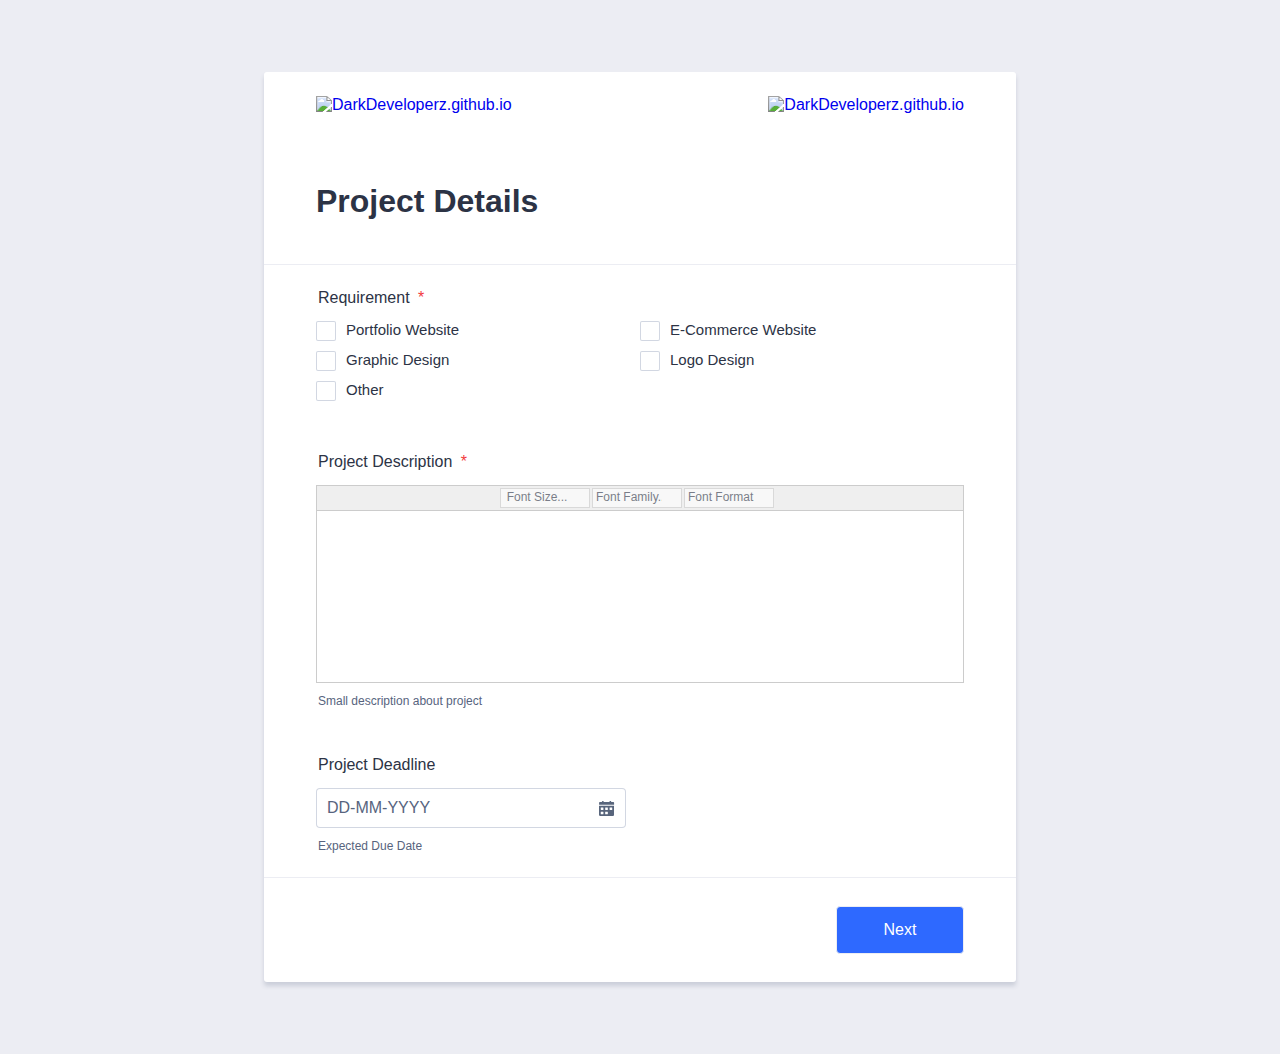
==== Portfolio2/forms/registration/form.html @ 967a6279 "setting up my freelancer portfolio website" ====
<!DOCTYPE HTML PUBLIC "-//W3C//DTD HTML 4.01//EN" "http://www.w3.org/TR/html4/strict.dtd">
<html class="supernova">

<head>
  <meta http-equiv="Content-Type" content="text/html; charset=utf-8" />
  <!-- not downloaded/included <link rel="alternate" type="application/json+oembed"
    href="https://www.jotform.com/oembed/?format=json&amp;url=https%3A%2F%2Fform.jotform.com%2F210203052417438"
    title="oEmbed Form"> -->
  <!-- not downloaded/included <link rel="alternate" type="text/xml+oembed"
    href="https://www.jotform.com/oembed/?format=xml&amp;url=https%3A%2F%2Fform.jotform.com%2F210203052417438"
    title="oEmbed Form"> -->
  <meta property="og:title" content="Akash Tripathi | Software Developer + Graphics Designer">
  <!-- <meta property="og:url" content="https://form.jotform.com/210203052417438"> -->
  <meta property="og:description" content="Please click the link to complete this form.">
  <!-- <meta name="slack-app-id" content="AHNMASS8M"> -->
  <!-- <link rel="canonical" href="https://form.jotform.com/210203052417438" /> -->
  <meta name="viewport" content="width=device-width, initial-scale=1.0, maximum-scale=2.0, user-scalable=1" />
  <meta name="HandheldFriendly" content="true" />
  <link rel="shortcut icon" href="/img/logo.png">
  <title>Akash Tripathi | Software Developer + Graphics Designer</title>
  <!-- not downloaded/included <link type="text/css" media="print" rel="stylesheet" href="https://cdn.jotfor.ms/css/printForm.css?3.3.22838" /> -->
  <!-- <link type="text/css" rel="stylesheet" href="https://cdn.jotfor.ms/themes/CSS/5e6b428acc8c4e222d1beb91.css?themeRevisionID=5eb3b4ae85bd2e1e2966db96" /> -->
  <link type="text/css" rel="stylesheet" href="./css/theme/5e6b428acc8c4e222d1beb91.css" />
  <!-- not downloaded/included <link type="text/css" rel="stylesheet" href="https://cdn.jotfor.ms/css/styles/payment/payment_styles.css?3.3.22838" /> -->
  <!-- not downloaded/included <link type="text/css" rel="stylesheet" href="https://cdn.jotfor.ms/css/styles/payment/payment_feature.css?3.3.22838" /> -->
  <style type="text/css" id="form-designer-style">
    /* Injected CSS Code */

    /* hide scrollbar */
    body::-webkit-scrollbar {
      display: none;
    }

    /* disable text selection */
    body {
      -webkit-touch-callout: none;
      -webkit-user-select: none;
      -khtml-user-select: none;
      -moz-user-select: none;
      -ms-user-select: none;
      user-select: none;
      -o-user-select: none;
    }









    /*PREFERENCES STYLE*/
    /* NEW THEME STYLE */

    /* colors */

    .form-textbox,
    .form-textarea {
      color: undefined;
    }

    .rating-item input:hover+label {
      color: #2e69ff;
    }

    li[data-type=control_fileupload] .qq-upload-button,
    .until-text,
    .form-submit-reset {
      color: #2c3345;
    }

    .stageEmpty.isSmall {
      color: #CAD0CF;
    }

    .rating-item label {
      color: rgba(195, 202, 216, 0.75);
    }

    .currentDate,
    .pickerItem select,
    .appointmentCalendar .calendarDay,
    .calendar.popup th,
    .calendar.popup table tbody td,
    .calendar-new-header>*,
    .form-collapse-table {
      color: #2C3345;
    }

    .appointmentCalendar .dayOfWeek {
      color: #2e69ff;
    }

    .appointmentSlotsContainer>* {
      color: #2e69ff;
    }

    li[data-type=control_fileupload] .jfUpload-heading,
    ::placeholder,
    .form-dropdown.is-active,
    .form-dropdown:first-child,
    .form-spinner-input {
      color: #57647e;
    }

    .appointmentCalendar .calendarWeek .calendarDay.isUnavailable,
    .calendar tr.days td.otherDay,
    .calendar tr.days td:hover:not(.unselectable) {
      color: #CAD0CF;
    }

    span.form-sub-label,
    label.form-sub-label,
    div.form-header-group .form-subHeader,
    .rating-item-title.for-to>label:first-child,
    .rating-item-title.for-from>label:first-child,
    .rating-item-title .editor-container * {
      color: #57647E;
    }

    .form-pagebreak-back {
      color: #2c3345;
    }

    .rating-item input:checked+label,
    .rating-item input:focus+label {
      color: #FFFFFF;
    }

    .clear-pad-btn {
      color: #57647e;
    }

    .form-textbox::placeholder,
    .form-dropdown:not(.time-dropdown):not(:required),
    .form-dropdown:not(:required),
    .form-dropdown:required:invalid {
      color: #57647e;
    }

    /* border-colors */
    .form-dropdown,
    .form-textarea,
    .form-textbox,
    li[data-type=control_fileupload] .qq-upload-button,
    .rating-item label,
    .rating-item input:focus+label,
    .rating-item input:checked+label,
    .jf-form-buttons,
    .form-checkbox+label:before,
    .form-checkbox+span:before,
    .form-radio+label:before,
    .form-radio+span:before,
    .signature-pad-passive,
    .signature-wrapper,
    .appointmentCalendarContainer,
    .appointmentField .timezonePickerName,
    .appointmentDayPickerButton,
    .appointmentCalendarContainer .monthYearPicker .pickerItem+.pickerItem,
    .appointmentCalendarContainer .monthYearPicker,
    .appointmentCalendar .calendarDay.isActive .calendarDayEach,
    .appointmentCalendar .calendarDay.isToday .calendarDayEach,
    .appointmentCalendar .calendarDay:not(.empty):hover .calendarDayEach,
    .calendar.popup:before,
    .calendar-new-month,
    .form-matrix-column-headers,
    .form-matrix-table td,
    .form-matrix-table td:last-child,
    .form-matrix-table th,
    .form-matrix-table th:last-child,
    .form-matrix-table tr:last-child td,
    .form-matrix-table tr:last-child th,
    .form-matrix-table tr:not([role=group])+tr[role=group] th,
    .form-matrix-headers.form-matrix-column-headers,
    .isSelected .form-matrix-column-headers:nth-last-of-type(2),
    li[data-type=control_inline] input[type=email],
    li[data-type=control_inline] input[type=number],
    li[data-type=control_inline] input[type=tel],
    li[data-type=control_inline] input[type=text],
    .stageEmpty.isSmall {
      border-color: rgba(195, 202, 216, 0.75);
    }

    .rating-item input:hover+label {
      border-color: #2e69ff;
    }

    .appointmentSlot,
    .form-checkbox:checked+label:before,
    .form-checkbox:checked+span:before,
    .form-checkbox:checked+span label:before,
    .form-radio:checked+label:before,
    .form-radio:checked+span:before,
    .form-dropdown:focus,
    .form-textarea:focus,
    .form-textbox:focus,
    .signature-wrapper:focus,
    .form-line[data-payment="true"] .form-product-item .p_checkbox .checked,
    .form-dropdown:hover,
    .form-textarea:hover,
    .form-textbox:hover,
    .signature-wrapper:hover {
      border-color: #2e69ff;
    }

    .calendar tr.days td:hover:not(.unselectable):after {
      border-color: #e5eaf4;
    }

    .form-header-group,
    .form-buttons-wrapper,
    .form-pagebreak,
    .form-submit-clear-wrapper,
    .form-pagebreak-next,
    .form-pagebreak-back,
    .form-checkbox:hover+label:before,
    .form-checkbox:hover+span:before,
    .form-radio:hover+label:before,
    .form-radio:hover+span:before {
      border-color: #ECEDF3;
    }

    /* background-colors */
    .form-line-active {
      background-color: #F1F5FF;
    }

    .form-line-error {
      background-color: #FFD6D6;
    }

    .form-matrix-column-headers,
    .form-matrix-row-headers,
    .form-spinner-button-container>*,
    .form-collapse-table,
    .form-collapse-table:hover,
    .appointmentDayPickerButton {
      background-color: #e5eaf4;
    }

    .calendar.popup,
    .calendar.popup table,
    .calendar.popup table tbody td:after {
      background-color: #FFFFFF;
    }

    .appointmentCalendar .calendarDay.isActive .calendarDayEach,
    .appointmentFieldRow.forSelectedDate,
    .calendar.popup tr.days td.selected:after,
    .calendar.popup:after,
    .submit-button,
    .form-checkbox:checked+label:before,
    .form-checkbox:checked+span:before,
    .form-checkbox:checked+span label:before,
    .form-radio+label:after,
    .form-radio+span:after,
    .rating-item input:checked+label,
    .appointmentCalendar .calendarDay:after,
    .form-line[data-payment="true"] .form-product-item .p_checkbox .checked,
    .rating-item input:focus+label {
      background-color: #2e69ff;
    }

    .appointmentSlot.active {
      background-color: #2e69ff !important;
    }

    .clear-pad-btn,
    .appointmentCalendar .dayOfWeek,
    .calendar.popup th {
      background-color: #eef3ff !important;
    }

    .appointmentField .timezonePicker:hover+.timezonePickerName,
    .form-spinner-button-container>*:hover {
      background-color: #eef3ff;
    }

    .form-matrix-values,
    .form-matrix-values,
    .signature-wrapper,
    .signature-pad-passive,
    .rating-item label,
    .form-checkbox+label:before,
    .form-checkbox+span:before,
    .form-radio+label:before,
    .form-radio+span:before {
      background-color: #FFFFFF;
    }

    li[data-type=control_fileupload] .qq-upload-button {
      background-color: #fbfcff;
    }

    .JotFormBuilder .appContainer #app li.form-line[data-type=control_matrix].isSelected .questionLine-editButton.forRemove:after,
    .JotFormBuilder .appContainer #app li.form-line[data-type=control_matrix].isSelected .questionLine-editButton.forRemove:before {
      background-color: #FFFFFF;
    }

    .appointmentCalendarContainer,
    .appointmentSlot,
    .rating-item-title.for-to>label:first-child,
    .rating-item-title.for-from>label:first-child,
    .rating-item-title .editor-container *,
    .calendar-opened {
      background-color: transparent;
    }

    .appointmentCalendar .calendarDay.isSelected:after {
      color: #FFFFFF;
    }

    /* shadow */
    .form-dropdown:hover,
    .form-textarea:hover,
    .form-textbox:hover,
    .signature-wrapper:hover,
    .calendar.popup:before,
    .jSignature:hover,
    li[data-type=control_fileupload] .qq-upload-button-hover,
    .form-line[data-payment="true"] .form-product-item .p_checkbox .checked,
    .form-line[data-payment="true"] .form-product-item .p_checkbox:hover .select_border,
    .form-checkbox:hover+label:before,
    .form-checkbox:hover+span:before,
    .form-radio:hover+label:before,
    .form-radio:hover+span:before,
    .calendar.popup:before {
      border-color: rgba(169, 191, 249, 0.5);
      box-shadow: 0 0 0 2px rgba(201, 216, 254, 0.25);
    }

    .form-dropdown:focus,
    .form-textarea:focus,
    .form-textbox:focus,
    .signature-wrapper:focus,
    li[data-type=control_fileupload] .qq-upload-button-focus,
    .form-checkbox:focus+label:before,
    .form-checkbox:focus+span:before,
    .form-radio:focus+label:before,
    .form-radio:focus+span:before,
    .calendar.popup:before {
      border-color: rgba(46, 105, 255, 1);
      box-shadow: 0 0 0 3px rgba(201, 216, 254, 0.25);
    }

    .calendar.popup table tbody td {
      box-shadow: none;
    }

    /* button colors */
    .submit-button {
      background-color: #18BD5B;
      border-color: #18BD5B;
    }

    .submit-button:hover {
      background-color: #16AA52;
      border-color: #16AA52;
    }

    .form-pagebreak-next {
      background-color: #2e69ff;
    }

    .form-pagebreak-back {
      background-color: #e5e7f2;
    }

    .form-pagebreak-back:hover {
      background-color: #CED0DA;
      border-color: #CED0DA;
    }

    .form-pagebreak-next:hover {
      background-color: #2554CC;
      border-color: #2554CC;
    }

    .form-sacl-button,
    .form-submit-print {
      background-color: transparent;
      color: #2c3345;
      border-color: rgba(195, 202, 216, 0.75);
    }

    .form-sacl-button:hover,
    .form-submit-print:hover,
    .appointmentSlot:not(.disabled):not(.active):hover,
    .appointmentDayPickerButton:hover,
    .rating-item input:hover+label {
      background-color: #96B4FF;
    }

    /* payment styles */

    .form-line[data-payment=true] .form-textbox,
    .form-line[data-payment=true] .select-area,
    .form-line[data-payment=true] #coupon-input,
    .form-line[data-payment=true] #coupon-container input,
    .form-line[data-payment=true] input#productSearch-input,
    .form-line[data-payment=true] .form-product-category-item:after,
    .form-line[data-payment=true] .filter-container .dropdown-container .select-content,
    .form-line[data-payment=true] .form-textbox.form-product-custom_quantity,
    .form-line[data-payment="true"] .form-product-item .p_checkbox .select_border,
    .form-line[data-payment="true"] .form-product-item .form-product-container .form-sub-label-container span.select_cont,
    .form-line[data-payment=true] select.form-dropdown {
      border-color: rgba(195, 202, 216, 0.75);
      border-color: undefined;
    }

    .form-line[data-payment="true"] hr,
    .form-line[data-payment=true] .p_item_separator,
    .form-line[data-payment="true"] .payment_footer.new_ui,
    .form-line.card-3col .form-product-item.new_ui,
    .form-line.card-2col .form-product-item.new_ui {
      border-color: rgba(195, 202, 216, 0.75);
      border-color: undefined;
    }

    .form-line[data-payment=true] .form-product-category-item {
      border-color: rgba(195, 202, 216, 0.75);
      border-color: undefined;
    }

    .form-line[data-payment=true] #coupon-input,
    .form-line[data-payment=true] .form-textbox.form-product-custom_quantity,
    .form-line[data-payment=true] input#productSearch-input,
    .form-line[data-payment=true] .select-area,
    .form-line[data-payment=true] .custom_quantity,
    .form-line[data-payment=true] .filter-container .select-content,
    .form-line[data-payment=true] .p_checkbox .select_border {
      background-color: #FFFFFF;
    }

    .form-product-category-item:after {
      background-color: undefined;
      border-color: undefined;
    }

    .form-line[data-payment=true].form-line.card-3col .form-product-item,
    .form-line[data-payment=true].form-line.card-2col .form-product-item {
      background-color: undefined;
    }

    .form-line[data-payment=true] .payment-form-table input.form-textbox,
    .form-line[data-payment=true] .payment-form-table input.form-dropdown,
    .form-line[data-payment=true] .payment-form-table .form-sub-label-container>div,
    .form-line[data-payment=true] .payment-form-table span.form-sub-label-container iframe,
    .form-line[data-type=control_square] .payment-form-table span.form-sub-label-container iframe {
      border-color: rgba(195, 202, 216, 0.75);
    }

    /* icons */
    .appointmentField .timezonePickerName:before {
      background-image: url([data-uri]);
    }

    .appointmentCalendarContainer .monthYearPicker .pickerArrow.prev:after {
      background-image: url([data-uri]);
    }

    .appointmentCalendarContainer .monthYearPicker .pickerArrow.next:after {
      background-image: url([data-uri]);
    }

    .appointmentField .timezonePickerName:after {
      background-image: url([data-uri]);
      width: 11px;
    }

    li[data-type=control_datetime] [data-wrapper-react=true].extended>div+.form-sub-label-container .form-textbox:placeholder-shown,
    li[data-type=control_datetime] [data-wrapper-react=true]:not(.extended) .form-textbox:not(.time-dropdown):placeholder-shown,
    .appointmentCalendarContainer .currentDate {
      background-image: url([data-uri]);
    }

    .form-star-rating-star.Stars {
      background-image: url([data-uri]) !important;
    }

    .signature-pad-passive,
    .signature-placeholder:after {
      background-image: url([data-uri]);
    }

    .form-spinner-button.form-spinner-up:before {
      background-image: url([data-uri]);
    }

    .form-spinner-button.form-spinner-down:before {
      background-image: url([data-uri]);
    }

    .form-collapse-table:after {
      background-image: url([data-uri]);
    }

    li[data-type=control_fileupload] .qq-upload-button:before {
      background-image: url([data-uri]);
    }

    .appointmentDayPickerButton {
      background-image: url([data-uri]);
    }

    /* NEW THEME STYLE */
    /*PREFERENCES STYLE*/
    /*PREFERENCES STYLE*/
    .form-all {
      font-family: Inter, sans-serif;
    }

    .form-all .qq-upload-button,
    .form-all .form-submit-button,
    .form-all .form-submit-reset,
    .form-all .form-submit-print {
      font-family: Inter, sans-serif;
    }

    .form-all .form-pagebreak-back-container,
    .form-all .form-pagebreak-next-container {
      font-family: Inter, sans-serif;
    }

    .form-header-group {
      font-family: Inter, sans-serif;
    }

    .form-label {
      font-family: Inter, sans-serif;
    }

    .form-label.form-label-auto {

      display: block;
      float: none;
      text-align: left;
      width: 100%;

    }

    .form-line {
      margin-top: 12px 36px 12px 36px px;
      margin-bottom: 12px 36px 12px 36px px;
    }

    .form-all {
      max-width: 752px;
      width: 100%;
    }

    .form-label.form-label-left,
    .form-label.form-label-right,
    .form-label.form-label-left.form-label-auto,
    .form-label.form-label-right.form-label-auto {
      width: 230px;
    }

    .form-all {
      font-size: 16px
    }

    .form-all .qq-upload-button,
    .form-all .qq-upload-button,
    .form-all .form-submit-button,
    .form-all .form-submit-reset,
    .form-all .form-submit-print {
      font-size: 16px
    }

    .form-all .form-pagebreak-back-container,
    .form-all .form-pagebreak-next-container {
      font-size: 16px
    }

    .supernova .form-all,
    .form-all {
      background-color: #FFFFFF;
    }

    .form-all {
      color: #2C3345;
    }

    .form-header-group .form-header {
      color: #2C3345;
    }

    .form-header-group .form-subHeader {
      color: #2C3345;
    }

    .form-label-top,
    .form-label-left,
    .form-label-right,
    .form-html,
    .form-checkbox-item label,
    .form-radio-item label {
      color: #2C3345;
    }

    .form-sub-label {
      color: #464d5f;
    }

    .supernova {
      background-color: #ECEDF3;
    }

    .supernova body {
      background: transparent;
    }

    .form-textbox,
    .form-textarea,
    .form-dropdown,
    .form-radio-other-input,
    .form-checkbox-other-input,
    .form-captcha input,
    .form-spinner input {
      background-color: #FFFFFF;
    }

    .supernova {
      background-image: none;
    }

    #stage {
      background-image: none;
    }

    .form-all {
      background-image: none;
    }

    .ie-8 .form-all:before {
      display: none;
    }

    .ie-8 {
      margin-top: auto;
      margin-top: initial;
    }

    /*PREFERENCES STYLE*/
    /*__INSPECT_SEPERATOR__*/
    /* Injected CSS Code */
  </style>

  <!-- <script src="https://cdn.jotfor.ms/js/vendor/imageinfo.js?v=3.3.22838" type="text/javascript"></script> -->
  <script src="./js/vendor/imageinfo.js" type="text/javascript"></script>
  <!-- <script src="https://cdn.jotfor.ms/file-uploader/fileuploader.js?v=3.3.22838"></script> -->
  <script src="./js/vendor/fileuploader.js"></script>
  <!-- <script src="https://cdn.jotfor.ms/js/vendor/jquery-1.8.0.min.js?v=3.3.22838" type="text/javascript"></script> -->
  <script src="./js/vendor/jquery-1.8.0.min.js" type="text/javascript"></script>
  <!-- <script src="https://cdn.jotfor.ms/js/vendor/maskedinput.min.js?v=3.3.22838" type="text/javascript"></script> -->
  <script src="./js/vendor/maskedinput.min.js" type="text/javascript"></script>
  <!-- <script src="https://cdn.jotfor.ms/js/vendor/jquery.maskedinput.min.js?v=3.3.22838" type="text/javascript"></script> -->
  <script src="./js/vendor/jquery.maskedinput.min.js" type="text/javascript"></script>
  <!-- <script src="https://cdnjs.cloudflare.com/ajax/libs/punycode/1.4.1/punycode.min.js"></script> -->
  <script src="./js/vendor/punycode.min.js"></script>
  <!-- <script src="https://cdn.jotfor.ms/static/prototype.forms.js" type="text/javascript"></script> -->
  <script src="./js/prototype.forms.js" type="text/javascript"></script>
  <!-- <script src="https://cdn.jotfor.ms/static/jotform.forms.js?3.3.22838" type="text/javascript"></script> -->
  <script src="./js/jotform.forms.js" type="text/javascript"></script>
  <script type="text/javascript">
    JotForm.setConditions([{ "action": [{ "field": "9", "visibility": "Show", "id": "action_0_1579704830003" }], "id": "1579704830003", "index": "0", "link": "Any", "priority": "0", "terms": [{ "field": "8", "operator": "equals", "value": "Other (Please specify...)" }], "type": "field" }]);
    JotForm.init(function () {
      if (window.JotForm && JotForm.accessible) $('input_11').setAttribute('tabindex', 0);
      JotForm.setupRichArea(11);

      JotForm.calendarMonths = ["January", "February", "March", "April", "May", "June", "July", "August", "September", "October", "November", "December"];
      JotForm.calendarDays = ["Sunday", "Monday", "Tuesday", "Wednesday", "Thursday", "Friday", "Saturday", "Sunday"];
      JotForm.calendarOther = { "today": "Today" };
      var languageOptions = document.querySelectorAll('#langList li');
      for (var langIndex = 0; langIndex < languageOptions.length; langIndex++) {
        languageOptions[langIndex].on('click', function (e) { setTimeout(function () { JotForm.setCalendar("18", true, { "days": { "monday": true, "tuesday": true, "wednesday": true, "thursday": true, "friday": true, "saturday": true, "sunday": true }, "future": true, "past": false, "custom": false, "ranges": false, "start": "", "end": "" }); }, 0); });
      }
      JotForm.setCalendar("18", true, { "days": { "monday": true, "tuesday": true, "wednesday": true, "thursday": true, "friday": true, "saturday": true, "sunday": true }, "future": true, "past": false, "custom": false, "ranges": false, "start": "", "end": "" });
      JotForm.setPhoneMaskingValidator('input_5_full', '(###) ###-####');
      JotForm.setPhoneMaskingValidator('input_42_full', '(###) ###-####');
      setTimeout(function () {
        $('input_6').hint('ex: email@gmail.com');
      }, 20);
      if (window.JotForm && JotForm.accessible) $('input_26').setAttribute('tabindex', 0);
      setTimeout(function () {
        $('input_26').hint('Lawyer');
      }, 20);
      JotForm.newDefaultTheme = true;
      JotForm.extendsNewTheme = false;
      JotForm.newPaymentUIForNewCreatedForms = false;
      JotForm.newPaymentUI = true;
      JotForm.alterTexts({ "couponApply": "Apply", "couponBlank": "Please enter a coupon.", "couponChange": "", "couponEnter": "Enter coupon", "couponExpired": "Coupon is expired. Please try another one.", "couponInvalid": "Coupon is invalid.", "couponValid": "Coupon is valid.", "shippingShipping": "Shipping", "taxTax": "Tax", "totalSubtotal": "Subtotal", "totalTotal": "Total" }, true);
      setTimeout(function () {
        JotForm.initMultipleUploads();
      }, 2);
      /*INIT-END*/
    });

    JotForm.prepareCalculationsOnTheFly([null, { "name": "projectDetails1", "qid": "1", "text": "Project Details", "type": "control_head" }, { "name": "submit", "qid": "2", "text": "Submit", "type": "control_button" }, { "name": "fullName3", "qid": "3", "text": "Full Name", "type": "control_fullname" }, { "name": "address4", "qid": "4", "text": "Address", "type": "control_address" }, { "name": "phoneNumber5", "qid": "5", "text": "Phone Number", "type": "control_phone" }, { "name": "email6", "qid": "6", "subLabel": "", "text": "E-mail", "type": "control_email" }, null, null, null, null, { "name": "projectDescription11", "qid": "11", "subLabel": "Small description about project", "text": "Project Description", "type": "control_textarea" }, null, null, null, { "name": "pageBreak", "qid": "15", "text": "Page Break", "type": "control_pagebreak" }, { "name": "customerDetails16", "qid": "16", "text": "Customer Details", "type": "control_head" }, null, { "description": "", "name": "projectDeadline", "qid": "18", "text": "Project Deadline", "type": "control_datetime" }, null, null, null, null, null, null, null, { "description": "", "name": "profession", "qid": "26", "subLabel": "", "text": "Profession", "type": "control_textbox" }, { "description": "", "name": "requirement", "qid": "27", "text": "Requirement", "type": "control_checkbox" }, { "description": "", "labelText": "", "name": "brand20name6009a45da0923402310504", "qid": "28", "text": "brand%20name.6009a45da09234.02310504", "type": "control_image" }, null, null, { "description": "", "name": "uploadFiles", "qid": "31", "subLabel": "Please share themes \u002F designs \u002F files \u002F images that should be included in the project", "text": "Upload Files", "type": "control_fileupload" }, null, null, null, null, null, null, { "description": "", "labelText": "", "name": "logo6009710e718fd83414852138", "qid": "38", "text": "logo.6009710e718fd8.34148521", "type": "control_image" }, { "description": "", "labelText": "", "name": "brand20name6009a45da092340231050439", "qid": "39", "text": "brand%20name.6009a45da09234.02310504", "type": "control_image" }, { "description": "", "labelText": "", "name": "logo6009710e718fd834148521", "qid": "40", "text": "logo.6009710e718fd8.34148521", "type": "control_image" }, null, { "description": "", "name": "altPhone", "qid": "42", "text": "Alt. Phone Number", "type": "control_phone" }]);
    setTimeout(function () {
      JotForm.paymentExtrasOnTheFly([null, { "name": "projectDetails1", "qid": "1", "text": "Project Details", "type": "control_head" }, { "name": "submit", "qid": "2", "text": "Submit", "type": "control_button" }, { "name": "fullName3", "qid": "3", "text": "Full Name", "type": "control_fullname" }, { "name": "address4", "qid": "4", "text": "Address", "type": "control_address" }, { "name": "phoneNumber5", "qid": "5", "text": "Phone Number", "type": "control_phone" }, { "name": "email6", "qid": "6", "subLabel": "", "text": "E-mail", "type": "control_email" }, null, null, null, null, { "name": "projectDescription11", "qid": "11", "subLabel": "Small description about project", "text": "Project Description", "type": "control_textarea" }, null, null, null, { "name": "pageBreak", "qid": "15", "text": "Page Break", "type": "control_pagebreak" }, { "name": "customerDetails16", "qid": "16", "text": "Customer Details", "type": "control_head" }, null, { "description": "", "name": "projectDeadline", "qid": "18", "text": "Project Deadline", "type": "control_datetime" }, null, null, null, null, null, null, null, { "description": "", "name": "profession", "qid": "26", "subLabel": "", "text": "Profession", "type": "control_textbox" }, { "description": "", "name": "requirement", "qid": "27", "text": "Requirement", "type": "control_checkbox" }, { "description": "", "labelText": "", "name": "brand20name6009a45da0923402310504", "qid": "28", "text": "brand%20name.6009a45da09234.02310504", "type": "control_image" }, null, null, { "description": "", "name": "uploadFiles", "qid": "31", "subLabel": "Please share themes \u002F designs \u002F files \u002F images that should be included in the project", "text": "Upload Files", "type": "control_fileupload" }, null, null, null, null, null, null, { "description": "", "labelText": "", "name": "logo6009710e718fd83414852138", "qid": "38", "text": "logo.6009710e718fd8.34148521", "type": "control_image" }, { "description": "", "labelText": "", "name": "brand20name6009a45da092340231050439", "qid": "39", "text": "brand%20name.6009a45da09234.02310504", "type": "control_image" }, { "description": "", "labelText": "", "name": "logo6009710e718fd834148521", "qid": "40", "text": "logo.6009710e718fd8.34148521", "type": "control_image" }, null, { "description": "", "name": "altPhone", "qid": "42", "text": "Alt. Phone Number", "type": "control_phone" }]);
    }, 20);
  </script>
</head>

<body>
  <form class="jotform-form" action="https://darkdeveloperz.com/submit/210203052417438/" method="post"
    enctype="multipart/form-data" name="form_210203052417438" id="210203052417438" accept-charset="utf-8"
    autocomplete="on">
    <!-- https://submit.jotform.com/submit/210203052417438/ -->
    <input type="hidden" name="formID" value="210203052417438" />
    <input type="hidden" id="JWTContainer" value="" />
    <input type="hidden" id="cardinalOrderNumber" value="" />
    <div role="main" class="form-all">
      <ul class="form-section page-section">
        <li class="form-line form-line-column form-col-1" data-type="control_image" id="id_28">
          <div id="cid_28" class="form-input-wide" data-layout="full">
            <a href="https://DarkDeveloperz.github.io" target="_blank" rel="nofollow" data-component="link"><img
                alt="DarkDeveloperz.github.io" class="form-image" style="border:0" src="/img/brand_name.png"
                height="29px" width="170px" data-component="image" /></a>
            <!-- src="https://www.jotform.com/uploads/jixaw52576/form_files/brand%20name.6009a45da09234.02310504.png" -->
          </div>
        </li>
        <li class="form-line form-line-column form-col-2" data-type="control_image" id="id_38">
          <div id="cid_38" class="form-input-wide" data-layout="full">
            <div style="text-align:right">
              <a href="https://DarkDeveloperz.github.io" target="_blank" rel="nofollow" data-component="link"><img
                  alt="DarkDeveloperz.github.io" class="form-image" style="border:0" src="/img/logo.png" height="23px"
                  width="29px" data-component="image" /></a>
              <!-- src="https://www.jotform.com/uploads/jixaw52576/form_files/logo.6009710e718fd8.34148521.png" -->
            </div>
          </div>
        </li>
        <li id="cid_1" class="form-input-wide" data-type="control_head">
          <div class="form-header-group  header-large">
            <div class="header-text httal htvam">
              <h1 id="header_1" class="form-header" data-component="header">
                Project Details
              </h1>
            </div>
          </div>
        </li>
        <li class="form-line jf-required" data-type="control_checkbox" id="id_27">
          <label class="form-label form-label-top form-label-auto" id="label_27" for="input_27">
            Requirement
            <span class="form-required">
              *
            </span>
          </label>
          <div id="cid_27" class="form-input-wide jf-required" data-layout="full">
            <div class="form-multiple-column" data-columncount="2" role="group" aria-labelledby="label_27"
              data-component="checkbox">
              <span class="form-checkbox-item">
                <span class="dragger-item">
                </span>
                <input type="checkbox" class="form-checkbox validate[required]" id="input_27_0" name="q27_requirement[]"
                  value="Portfolio Website" data-calcvalue="0" required="" />
                <label id="label_input_27_0" for="input_27_0"> Portfolio Website </label>
              </span>
              <span class="form-checkbox-item">
                <span class="dragger-item">
                </span>
                <input type="checkbox" class="form-checkbox validate[required]" id="input_27_1" name="q27_requirement[]"
                  value="E-Commerce Website" data-calcvalue="1" required="" />
                <label id="label_input_27_1" for="input_27_1"> E-Commerce Website </label>
              </span>
              <span class="form-checkbox-item" style="clear:left">
                <span class="dragger-item">
                </span>
                <input type="checkbox" class="form-checkbox validate[required]" id="input_27_2" name="q27_requirement[]"
                  value="Graphic Design" data-calcvalue="2" required="" />
                <label id="label_input_27_2" for="input_27_2"> Graphic Design </label>
              </span>
              <span class="form-checkbox-item">
                <span class="dragger-item">
                </span>
                <input type="checkbox" class="form-checkbox validate[required]" id="input_27_3" name="q27_requirement[]"
                  value="Logo Design" data-calcvalue="3" required="" />
                <label id="label_input_27_3" for="input_27_3"> Logo Design </label>
              </span>
              <span class="form-checkbox-item formCheckboxOther">
                <input type="checkbox" data-calcvalue="5" class="form-checkbox-other form-checkbox validate[required]"
                  name="q27_requirement[other]" id="other_27" value="other" aria-label="Other" />
                <label id="label_other_27" style="text-indent:0" for="other_27"> Other </label>
                <span id="other_27_input" class="other-input-container" style="display:none">
                  <input type="text" class="form-checkbox-other-input form-textbox" name="q27_requirement[other]"
                    data-otherhint="Other" size="15" id="input_27" data-placeholder="Please type another option here"
                    placeholder="Please type another option here" />
                </span>
              </span>
            </div>
          </div>
        </li>
        <li class="form-line jf-required" data-type="control_textarea" id="id_11">
          <label class="form-label form-label-top" id="label_11" for="input_11">
            Project Description
            <span class="form-required">
              *
            </span>
          </label>
          <div id="cid_11" class="form-input-wide jf-required" data-layout="full">
            <span class="form-sub-label-container" style="vertical-align:top">
              <textarea id="input_11" class="form-textarea validate[required]" name="q11_projectDescription11"
                style="min-width:353px;min-height:150px;background-color:white;width:648px;height:163px"
                data-richtext="Yes" data-component="textarea" required=""
                aria-labelledby="label_11 sublabel_input_11"></textarea>
              <label class="form-sub-label" for="input_11" id="sublabel_input_11" style="min-height:13px"
                aria-hidden="false"> Small description about project </label>
            </span>
          </div>
        </li>
        <!-- <li class="form-line" data-type="control_fileupload" id="id_31">
          <label class="form-label form-label-top form-label-auto" id="label_31" for="input_31"> Upload Files </label>
          <div id="cid_31" class="form-input-wide" data-layout="full">
            <div class="jfQuestion-fields" data-wrapper-react="true">
              <div class="jfField isFilled">
                <div class="jfUpload-wrapper">
                  <div class="jfUpload-container">
                    <div class="jfUpload-text-container">
                      <div class="jfUpload-icon forDesktop">
                        <span class="iconSvg  dhtupload ">
                          <svg viewBox="0 0 54 47" version="1.1" xmlns="http://www.w3.org/2000/svg">
                            <g stroke="none" strokeWidth="1" fill="none">
                              <g transform="translate(-1506.000000, -2713.000000)">
                                <g transform="translate(1421.000000, 2713.000000)">
                                  <path
                                    d="M125.212886,10.1718048 C127.110227,10.3826204 128.89335,10.9096517 130.562307,11.7529143 C132.231264,12.596177 133.689384,13.676591 134.93671,14.9941889 C136.184036,16.3117868 137.167828,17.8226097 137.888114,19.5267029 C138.608401,21.2307962 138.968539,23.049054 138.968539,24.9815309 C138.968539,26.8086 138.687456,28.6356416 138.125281,30.4627107 C137.563106,32.2897797 136.746207,33.9323605 135.674561,35.3905021 C134.602915,36.8486438 133.267769,38.0520318 131.669084,39.0007022 C130.070398,39.9493727 128.217005,40.4588363 126.108848,40.5291081 L122.261482,40.5291081 C121.804714,40.5291081 121.409441,40.3622149 121.07565,40.0284235 C120.741858,39.694632 120.574965,39.2993586 120.574965,38.8425913 C120.574965,38.385824 120.741858,37.9905506 121.07565,37.6567591 C121.409441,37.3229677 121.804714,37.1560744 122.261482,37.1560744 L126.108848,37.1560744 C127.549422,37.1560744 128.858216,36.7871526 130.03527,36.0492978 C131.212324,35.3114429 132.222468,34.3627867 133.06573,33.2033006 C133.908993,32.0438144 134.558998,30.743804 135.015765,29.3032303 C135.472533,27.8626567 135.700913,26.4221046 135.700913,24.9815309 C135.700913,23.4004134 135.384694,21.9159421 134.752247,20.5280723 C134.1198,19.1402026 133.258983,17.9280307 132.169768,16.8915204 C131.080554,15.85501 129.833247,15.0293277 128.427809,14.4144487 C127.022371,13.7995697 125.529116,13.4921348 123.947999,13.4921348 L122.735815,13.4394312 L122.366889,12.2799508 C121.48849,9.46907537 120.07429,7.28189569 118.124245,5.71834621 C116.1742,4.15479672 113.53026,3.37303371 110.192346,3.37303371 C108.084189,3.37303371 106.186876,3.73317173 104.500351,4.45345857 C102.813826,5.17374541 101.36449,6.17510478 100.1523,7.45756671 C98.9401098,8.74002865 98.0090213,10.2684193 97.3590063,12.0427844 C96.7089914,13.8171496 96.3839888,15.7232459 96.3839888,17.7611306 L96.4366924,17.7611306 L96.5420997,19.3422402 L95.0136938,19.6057584 C93.1514888,19.9219819 91.5703951,20.9233413 90.2703652,22.6098666 C88.9703353,24.2963919 88.3203301,26.1937043 88.3203301,28.301861 C88.3203301,30.6911051 89.1196608,32.7640947 90.7183462,34.5208919 C92.3170316,36.277689 94.2055603,37.1560744 96.3839888,37.1560744 L101.232725,37.1560744 C101.724628,37.1560744 102.128685,37.3229677 102.444909,37.6567591 C102.761132,37.9905506 102.919242,38.385824 102.919242,38.8425913 C102.919242,39.2993586 102.761132,39.694632 102.444909,40.0284235 C102.128685,40.3622149 101.724628,40.5291081 101.232725,40.5291081 L96.3839888,40.5291081 C94.8380073,40.5291081 93.3798875,40.2041055 92.0095857,39.5540906 C90.6392839,38.9040756 89.4358959,38.0169064 88.3993855,36.8925562 C87.3628752,35.768206 86.5371929,34.4681956 85.9223139,32.992486 C85.3074349,31.5167763 85,29.9532503 85,28.301861 C85,25.5963933 85.7554115,23.1544819 87.266257,20.9760534 C88.7771026,18.7976249 90.7095505,17.3395051 93.0636587,16.6016503 C93.2042025,14.2475421 93.7224499,12.0603624 94.6184164,10.0400456 C95.514383,8.0197289 96.7089871,6.26295807 98.2022647,4.76968048 C99.6955423,3.27640288 101.452313,2.10815028 103.47263,1.26488764 C105.492947,0.421624997 107.732829,0 110.192346,0 C112.089686,0 113.82889,0.237164061 115.410007,0.711499298 C116.991124,1.18583453 118.414109,1.8621913 119.679003,2.74058989 C120.943897,3.61898847 122.033095,4.69061868 122.946629,5.95551264 C123.860164,7.22040661 124.615575,8.62582326 125.212886,10.1718048 Z M113.249157,23.611236 L119.468188,30.4627107 C119.71414,30.7086623 119.837114,30.9985295 119.837114,31.3323209 C119.837114,31.6661124 119.71414,31.9735473 119.468188,32.2546348 L119.046559,32.5181531 C118.835743,32.7641047 118.563444,32.8607271 118.229652,32.8080232 C117.895861,32.7553193 117.605994,32.6059937 117.360042,32.3600421 L113.670787,28.2491573 L113.670787,45.2197331 C113.670787,45.7116364 113.503893,46.1156936 113.170102,46.4319171 C112.83631,46.7481406 112.441037,46.90625 111.98427,46.90625 C111.492366,46.90625 111.088309,46.7481406 110.772086,46.4319171 C110.455862,46.1156936 110.297753,45.7116364 110.297753,45.2197331 L110.297753,28.2491573 L106.713904,32.2546348 C106.467953,32.5005864 106.178086,32.649912 105.844294,32.7026159 C105.510503,32.7553198 105.220636,32.6586974 104.974684,32.4127458 L104.553055,32.1492275 C104.307103,31.86814 104.184129,31.5607051 104.184129,31.2269136 C104.184129,30.8931222 104.307103,30.603255 104.553055,30.3573034 L110.666678,23.611236 L110.666678,23.5585323 L111.088308,23.1369031 C111.193715,22.9963593 111.325473,22.8997369 111.483585,22.847033 C111.641697,22.7943291 111.791022,22.7679775 111.931566,22.7679775 C112.107246,22.7679775 112.265355,22.7943291 112.405899,22.847033 C112.546443,22.8997369 112.686984,22.9963593 112.827528,23.1369031 L113.249157,23.5585323 L113.249157,23.611236 Z">
                                  </path>
                                </g>
                              </g>
                            </g>
                          </svg>
                        </span>
                      </div>
                    </div>
                    <div class="jfUpload-button-container">
                      <div class="jfUpload-button" aria-hidden="true" tabindex="0" style="display:none"
                        data-version="v2">
                        Browse Files
                        <div class="jfUpload-heading forDesktop">
                          Drag and drop files here
                        </div>
                        <div class="jfUpload-heading forMobile">
                          Choose a file
                        </div>
                      </div>
                    </div>
                  </div>
                  <div class="jfUpload-files-container">
                    <input type="file" id="input_31" name="q31_uploadFiles[]" multiple="" class="form-upload-multiple"
                      data-imagevalidate="yes"
                      data-file-accept="pdf, doc, docx, xls, xlsx, csv, txt, rtf, html, zip, mp3, wma, mpg, flv, avi, jpg, jpeg, png, gif"
                      data-file-maxsize="10854" data-file-minsize="0" data-file-limit="" data-component="fileupload"
                      aria-label="Browse Files" />
                  </div>
                </div>
                <span class="form-sub-label-container" style="vertical-align:top">
                  <label class="form-sub-label" for="input_31" id="sublabel_input_31" style="min-height:13px"
                    aria-hidden="false"> Please share themes / designs / files / images that should be included in the
                    project </label>
                </span>
              </div>
              <span style="display:none" class="cancelText">
                Cancel
              </span>
              <span style="display:none" class="ofText">
                of
              </span>
            </div>
          </div>
        </li> -->
        <li class="form-line" data-type="control_datetime" id="id_18">
          <label class="form-label form-label-top form-label-auto" id="label_18" for="lite_mode_18"> Project Deadline
          </label>
          <div id="cid_18" class="form-input-wide" data-layout="half">
            <div data-wrapper-react="true">
              <div style="display:none">
                <span class="form-sub-label-container" style="vertical-align:top">
                  <input type="tel" class="form-textbox validate[disallowPast, limitDate]" id="day_18"
                    name="q18_projectDeadline[day]" size="2" data-maxlength="2" data-age="" maxLength="2" value=""
                    autoComplete="off" aria-labelledby="label_18 sublabel_18_day" />
                  <span class="date-separate" aria-hidden="true">
                     -
                  </span>
                  <label class="form-sub-label" for="day_18" id="sublabel_18_day" style="min-height:13px"
                    aria-hidden="false"> Day </label>
                </span>
                <span class="form-sub-label-container" style="vertical-align:top">
                  <input type="tel" class="form-textbox validate[disallowPast, limitDate]" id="month_18"
                    name="q18_projectDeadline[month]" size="2" data-maxlength="2" data-age="" maxLength="2" value=""
                    autoComplete="off" aria-labelledby="label_18 sublabel_18_month" />
                  <span class="date-separate" aria-hidden="true">
                     -
                  </span>
                  <label class="form-sub-label" for="month_18" id="sublabel_18_month" style="min-height:13px"
                    aria-hidden="false"> Month </label>
                </span>
                <span class="form-sub-label-container" style="vertical-align:top">
                  <input type="tel" class="form-textbox validate[disallowPast, limitDate]" id="year_18"
                    name="q18_projectDeadline[year]" size="4" data-maxlength="4" data-age="" maxLength="4" value=""
                    autoComplete="off" aria-labelledby="label_18 sublabel_18_year" />
                  <label class="form-sub-label" for="year_18" id="sublabel_18_year" style="min-height:13px"
                    aria-hidden="false"> Year </label>
                </span>
              </div>
              <span class="form-sub-label-container" style="vertical-align:top">
                <input type="text" class="form-textbox validate[disallowPast, limitDate, validateLiteDate]"
                  id="lite_mode_18" size="12" data-maxlength="12" maxLength="12" data-age="" value=""
                  data-format="ddmmyyyy" data-seperator="-" placeholder="DD-MM-YYYY" autoComplete="off"
                  aria-labelledby="label_18 sublabel_18_litemode" />
                <img class="showAutoCalendar newDefaultTheme-dateIcon icon-liteMode" alt="Pick a Date"
                  id="input_18_pick" src="/img/calendar.png" data-component="datetime" aria-hidden="true"
                  data-allow-time="No" data-version="v2" />
                <!-- src="https://cdn.jotfor.ms/images/calendar.png" -->
                <label class="form-sub-label" for="lite_mode_18" id="sublabel_18_litemode" style="min-height:13px"
                  aria-hidden="false"> Expected Due Date </label>
              </span>
            </div>
          </div>
        </li>
        <li id="cid_15" class="form-input-wide" data-type="control_pagebreak">
          <div class="form-pagebreak" data-component="pagebreak">
            <div class="form-pagebreak-back-container">
              <button id="form-pagebreak-back_15" type="button" class="form-pagebreak-back  jf-form-buttons"
                data-component="pagebreak-back">
                Back
              </button>
            </div>
            <div class="form-pagebreak-next-container">
              <button id="form-pagebreak-next_15" type="button" class="form-pagebreak-next  jf-form-buttons"
                data-component="pagebreak-next">
                Next
              </button>
            </div>
            <div style="clear:both" class="pageInfo form-sub-label" id="pageInfo_15">
            </div>
          </div>
        </li>
      </ul>
      <ul class="form-section page-section" style="display:none;">
        <li class="form-line form-line-column form-col-1" data-type="control_image" id="id_39">
          <div id="cid_39" class="form-input-wide" data-layout="full">
            <a href="https://DarkDeveloperz.github.io" target="_blank" rel="nofollow" data-component="link"><img
                alt="DarkDeveloperz.github.io" class="form-image" style="border:0" src="/img/brand_name.png"
                height="29px" width="170px" data-component="image" /></a>
            <!-- src="https://www.jotform.com/uploads/jixaw52576/form_files/brand%20name.6009a45da09234.02310504.png" -->
          </div>
        </li>
        <li class="form-line form-line-column form-col-2" data-type="control_image" id="id_40">
          <div id="cid_40" class="form-input-wide" data-layout="full">
            <div style="text-align:right">
              <a href="https://DarkDeveloperz.github.io" target="_blank" rel="nofollow" data-component="link"><img
                  alt="DarkDeveloperz.github.io" class="form-image" style="border:0" src="/img/logo.png" height="23px"
                  width="29px" data-component="image" /></a>
              <!-- src="https://www.jotform.com/uploads/jixaw52576/form_files/logo.6009710e718fd8.34148521.png" -->
            </div>
          </div>
        </li>
        <li id="cid_16" class="form-input-wide" data-type="control_head">
          <div class="form-header-group  header-large">
            <div class="header-text httal htvam">
              <h1 id="header_16" class="form-header" data-component="header">
                Customer Details
              </h1>
            </div>
          </div>
        </li>
        <li class="form-line jf-required" data-type="control_fullname" id="id_3">
          <label class="form-label form-label-top form-label-auto" id="label_3" for="first_3">
            Full Name
            <span class="form-required">
              *
            </span>
          </label>
          <div id="cid_3" class="form-input-wide jf-required" data-layout="full">
            <div data-wrapper-react="true">
              <span class="form-sub-label-container" style="vertical-align:top" data-input-type="first">
                <input type="text" id="first_3" name="q3_fullName3[first]" class="form-textbox validate[required]"
                  size="10" value="" data-component="first" aria-labelledby="label_3 sublabel_3_first" required="" />
                <label class="form-sub-label" for="first_3" id="sublabel_3_first" style="min-height:13px"
                  aria-hidden="false"> First Name </label>
              </span>
              <span class="form-sub-label-container" style="vertical-align:top" data-input-type="last">
                <input type="text" id="last_3" name="q3_fullName3[last]" class="form-textbox validate[required]"
                  size="15" value="" data-component="last" aria-labelledby="label_3 sublabel_3_last" required="" />
                <label class="form-sub-label" for="last_3" id="sublabel_3_last" style="min-height:13px"
                  aria-hidden="false"> Last Name </label>
              </span>
            </div>
          </div>
        </li>
        <li class="form-line jf-required" data-type="control_address" id="id_4">
          <label class="form-label form-label-top form-label-auto" id="label_4" for="input_4_addr_line1">
            Address
            <span class="form-required">
              *
            </span>
          </label>
          <div id="cid_4" class="form-input-wide jf-required" data-layout="full">
            <div summary="" class="form-address-table jsTest-addressField">
              <div class="form-address-line-wrapper jsTest-address-line-wrapperField">
                <span class="form-address-line form-address-street-line jsTest-address-lineField">
                  <span class="form-sub-label-container" style="vertical-align:top">
                    <input type="text" id="input_4_addr_line1" name="q4_address4[addr_line1]"
                      class="form-textbox validate[required] form-address-line" value="" data-component="address_line_1"
                      aria-labelledby="label_4 sublabel_4_addr_line1" required="" />
                    <label class="form-sub-label" for="input_4_addr_line1" id="sublabel_4_addr_line1"
                      style="min-height:13px" aria-hidden="false"> Street Address </label>
                  </span>
                </span>
              </div>
              <div class="form-address-line-wrapper jsTest-address-line-wrapperField">
                <span class="form-address-line form-address-street-line jsTest-address-lineField">
                  <span class="form-sub-label-container" style="vertical-align:top">
                    <input type="text" id="input_4_addr_line2" name="q4_address4[addr_line2]"
                      class="form-textbox form-address-line" value="" data-component="address_line_2"
                      aria-labelledby="label_4 sublabel_4_addr_line2" />
                    <label class="form-sub-label" for="input_4_addr_line2" id="sublabel_4_addr_line2"
                      style="min-height:13px" aria-hidden="false"> Street Address Line 2 </label>
                  </span>
                </span>
              </div>
              <div class="form-address-line-wrapper jsTest-address-line-wrapperField">
                <span class="form-address-line form-address-city-line jsTest-address-lineField ">
                  <span class="form-sub-label-container" style="vertical-align:top">
                    <input type="text" id="input_4_city" name="q4_address4[city]"
                      class="form-textbox validate[required] form-address-city" value="" data-component="city"
                      aria-labelledby="label_4 sublabel_4_city" required="" />
                    <label class="form-sub-label" for="input_4_city" id="sublabel_4_city" style="min-height:13px"
                      aria-hidden="false"> City </label>
                  </span>
                </span>
                <span class="form-address-line form-address-state-line jsTest-address-lineField ">
                  <span class="form-sub-label-container" style="vertical-align:top">
                    <input type="text" id="input_4_state" name="q4_address4[state]"
                      class="form-textbox validate[required] form-address-state" value="" data-component="state"
                      aria-labelledby="label_4 sublabel_4_state" required="" />
                    <label class="form-sub-label" for="input_4_state" id="sublabel_4_state" style="min-height:13px"
                      aria-hidden="false"> State / Province </label>
                  </span>
                </span>
              </div>
              <div class="form-address-line-wrapper jsTest-address-line-wrapperField">
                <span class="form-address-line form-address-zip-line jsTest-address-lineField ">
                  <span class="form-sub-label-container" style="vertical-align:top">
                    <input type="text" id="input_4_postal" name="q4_address4[postal]"
                      class="form-textbox validate[required] form-address-postal" value="" data-component="zip"
                      aria-labelledby="label_4 sublabel_4_postal" required="" />
                    <label class="form-sub-label" for="input_4_postal" id="sublabel_4_postal" style="min-height:13px"
                      aria-hidden="false"> Postal / Zip Code </label>
                  </span>
                </span>
              </div>
            </div>
          </div>
        </li>
        <li class="form-line form-line-column form-col-1 jf-required" data-type="control_phone" id="id_5">
          <label class="form-label form-label-top" id="label_5" for="input_5_full">
            Phone Number
            <span class="form-required">
              *
            </span>
          </label>
          <div id="cid_5" class="form-input-wide jf-required" data-layout="half">
            <span class="form-sub-label-container" style="vertical-align:top">
              <input type="tel" id="input_5_full" name="q5_phoneNumber5[full]" data-type="mask-number"
                class="mask-phone-number form-textbox validate[required, Fill Mask]" style="width:310px"
                data-masked="true" value="" placeholder="(000) 000-0000" data-component="phone"
                aria-labelledby="label_5" required="" />
              <label class="form-sub-label is-empty" for="input_5_full" id="sublabel_5_masked" style="min-height:13px"
                aria-hidden="false"> </label>
            </span>
          </div>
        </li>
        <li class="form-line form-line-column form-col-2 jf-required" data-type="control_phone" id="id_42">
          <label class="form-label form-label-top" id="label_42" for="input_42_full">
            Alt. Phone Number
            <span class="form-required">
              *
            </span>
          </label>
          <div id="cid_42" class="form-input-wide jf-required" data-layout="half">
            <span class="form-sub-label-container" style="vertical-align:top">
              <input type="tel" id="input_42_full" name="q42_altPhone[full]" data-type="mask-number"
                class="mask-phone-number form-textbox validate[required, Fill Mask]" style="width:310px"
                data-masked="true" value="" placeholder="(000) 000-0000" data-component="phone"
                aria-labelledby="label_42" required="" />
              <label class="form-sub-label is-empty" for="input_42_full" id="sublabel_42_masked" style="min-height:13px"
                aria-hidden="false"> </label>
            </span>
          </div>
        </li>
        <li class="form-line form-line-column form-col-3 jf-required" data-type="control_email" id="id_6">
          <label class="form-label form-label-top" id="label_6" for="input_6">
            E-mail
            <span class="form-required">
              *
            </span>
          </label>
          <div id="cid_6" class="form-input-wide jf-required" data-layout="half">
            <input type="email" id="input_6" name="q6_email6" class="form-textbox validate[required, Email]"
              style="width:310px" size="310" value="" placeholder="ex: email@gmail.com" data-component="email"
              aria-labelledby="label_6" required="" />
          </div>
        </li>
        <li class="form-line form-line-column form-col-4" data-type="control_textbox" id="id_26">
          <label class="form-label form-label-top" id="label_26" for="input_26"> Profession </label>
          <div id="cid_26" class="form-input-wide" data-layout="half">
            <input type="text" id="input_26" name="q26_profession" data-type="input-textbox" class="form-textbox"
              style="width:310px" size="310" value="" placeholder="Lawyer" data-component="textbox"
              aria-labelledby="label_26" />
          </div>
        </li>
        <li class="form-line" data-type="control_button" id="id_2">
          <div id="cid_2" class="form-input-wide" data-layout="full">
            <div data-align="left" class="form-buttons-wrapper form-buttons-left   jsTest-button-wrapperField">
              <button id="input_2" type="submit"
                class="form-submit-button submit-button jf-form-buttons jsTest-submitField" data-component="button"
                data-content="">
                Submit
              </button>
            </div>
          </div>
        </li>
        <li style="clear:both">
        </li>
        <li style="display:none">
          Should be Empty:
          <input type="text" name="website" value="" />
        </li>
      </ul>
    </div>
    <script>
      JotForm.showJotFormPowered = "new_footer";
    </script>
    <script>
      JotForm.poweredByText = "Powered by JotForm";
    </script>
    <input type="hidden" class="simple_spc" id="simple_spc" name="simple_spc" value="210203052417438" />
    <script type="text/javascript">
      var all_spc = document.querySelectorAll("form[id='210203052417438'] .si" + "mple" + "_spc");
      for (var i = 0; i < all_spc.length; i++) {
        all_spc[i].value = "210203052417438-210203052417438";
      }
    </script>
  </form>
  <!-- <script src="https://cdn.jotfor.ms/js/vendor/nicEdit.js?REV=3.3.22838" type="text/javascript"></script> -->
  <script src="./js/vendor/nicEdit.js" type="text/javascript"></script>
</body>

</html>
<script type="text/javascript">JotForm.ownerView = true;</script>
<!-- not downloaded/included <script src="https://cdn.jotfor.ms//js/vendor/smoothscroll.min.js?v=3.3.22838"></script> -->
<!-- <script src="https://cdn.jotfor.ms//js/errorNavigation.js?v=3.3.22838"></script> -->
<script src="./js/errorNavigation.js"></script>
<script>
  // disable right click start
  document.addEventListener('contextmenu', event => event.preventDefault());
  // disable right click end
  // disable shortcuts start
  document.onkeydown = function (e) {
    if (event.keyCode == 123) { return false; } if (e.ctrlKey && e.shiftKey && e.keyCode == 'I'.charCodeAt(0)) { return false; } if (e.ctrlKey && e.shiftKey && e.keyCode == 'J'.charCodeAt(0)) { return false; } if (e.ctrlKey && e.shiftKey && e.keyCode == 'C'.charCodeAt(0)) { return false; } if (e.ctrlKey && e.keyCode == 'U'.charCodeAt(0)) { return false; } if (e.ctrlKey && e.keyCode == 'P'.charCodeAt(0)) { return false; } if (e.ctrlKey && e.keyCode == 'S'.charCodeAt(0)) { return false; } if (e.ctrlKey && e.keyCode == 'F'.charCodeAt(0)) { return false; } if (e.ctrlKey && e.keyCode == 'G'.charCodeAt(0)) { return false; } if (e.ctrlKey && e.keyCode == 'C'.charCodeAt(0)) { return false; } if (e.ctrlKey && e.keyCode == 'V'.charCodeAt(0)) { return false; }
  }
// disable shortcuts end
</script>
---- Portfolio2/forms/registration/css/theme/5e6b428acc8c4e222d1beb91.css ----
.appointmentCalendar{box-shadow:none!important}.appointmentCalendarDays{display:table;width:100%;border-collapse:collapse}.appointmentCalendar .calendarWeek,.appointmentCalendar .daysOfWeek{display:table-row}.appointmentCalendar .daysOfWeek{border-bottom:6px solid transparent}.appointmentCalendar .calendarDay,.appointmentCalendar .dayOfWeek{display:table-cell;font-size:12px;text-align:center}.appointmentCalendar .dayOfWeek{line-height:46px;background-color:#eef3ff;color:#527ffe;text-align:center;width:14.28571%}.appointmentCalendar .calendarDay{position:relative;color:#000}.appointmentCalendar .calendarDay:after{content:"";width:6px;height:6px;border-radius:50%;background-color:#4c72fb;position:absolute;left:50%;transform:translateX(-50%);bottom:6px;opacity:0;transition:.3s}.appointmentCalendar .calendarDayEach{display:block;line-height:36px;border:1px solid hsla(0,0%,100%,0);cursor:pointer;margin:1px;pointer-events:none}.appointmentCalendar .calendarDay.isActive .calendarDayEach{background-color:#4c72fb;color:#fff}.appointmentCalendar .calendarDay.isActive .calendarDayEach,.appointmentCalendar .calendarDay.isToday .calendarDayEach,.appointmentCalendar .calendarDay:not(.empty):hover .calendarDayEach{transition:.3s;border-radius:4px;border:1px solid #97adfd}.appointmentCalendar .calendarDay.isActive .calendarDayEach,.appointmentCalendar .calendarDay:not(.empty):hover .calendarDayEach{border-color:#4c72fb}.appointmentCalendar .calendarDay.isSelected:after{opacity:1}.appointmentCalendar .calendarDay.isSelected.isActive:after{background-color:#fff}.appointmentCalendar .calendarDay.isUnavailable{color:#cad0dd;pointer-events:none}.appointmentCalendarContainer{border-radius:6px;border:1px solid #c3cad8;background-color:#fff}.appointmentCalendarContainer .currentDate{font-size:16px;padding:10px 30px 10px 12px;border:none;width:100%;background-image:url("data:image/svg+xml;charset=utf-8,%3Csvg width='18' height='18' xmlns='http://www.w3.org/2000/svg'%3E%3Cg fill='%2359647C'%3E%3Cpath d='M18 5.625v11.28c0 .604-.504 1.095-1.125 1.095H1.125C.504 18 0 17.51 0 16.904V5.625h18zM4.732 12.844H2.68l-.101.009a.563.563 0 00-.426.357l-.026.095-.01.101v1.969l.01.101a.563.563 0 00.357.426l.095.026.101.01h2.052l.1-.01a.563.563 0 00.427-.357l.026-.095.01-.101v-1.969l-.01-.1a.564.564 0 00-.357-.427l-.095-.026-.101-.01zm5.294 0H7.974l-.1.009a.563.563 0 00-.427.357l-.026.095-.01.101v1.969l.01.101a.563.563 0 00.357.426l.095.026.101.01h2.052l.1-.01a.563.563 0 00.427-.357l.026-.095.01-.101v-1.969l-.01-.1a.564.564 0 00-.357-.427l-.095-.026-.101-.01zM4.732 7.687H2.68l-.101.01a.563.563 0 00-.426.357l-.026.095-.01.101v1.969l.01.1a.563.563 0 00.357.427l.095.026.101.01h2.052l.1-.01a.563.563 0 00.427-.357l.026-.095.01-.101V8.25l-.01-.101a.563.563 0 00-.357-.426l-.095-.026-.101-.01zm5.294 0H7.974l-.1.01a.563.563 0 00-.427.357l-.026.095-.01.101v1.969l.01.1a.563.563 0 00.357.427l.095.026.101.01h2.052l.1-.01a.563.563 0 00.427-.357l.026-.095.01-.101V8.25l-.01-.101a.563.563 0 00-.357-.426l-.095-.026-.101-.01zm5.294 0h-2.052l-.1.01a.563.563 0 00-.427.357l-.026.095-.01.101v1.969l.01.1a.563.563 0 00.357.427l.095.026.101.01h2.052l.1-.01a.563.563 0 00.427-.357l.026-.095.01-.101V8.25l-.01-.101a.563.563 0 00-.357-.426l-.095-.026-.101-.01zM14.625 1.266h2.25C17.496 1.266 18 1.8 18 2.46V4.5H0V2.46c0-.66.504-1.194 1.125-1.194h2.25v-.07C3.375.535 3.879 0 4.5 0s1.125.535 1.125 1.195v.07h6.75v-.07C12.375.535 12.879 0 13.5 0s1.125.535 1.125 1.195v.07z'/%3E%3C/g%3E%3C/svg%3E");background-color:transparent;background-repeat:no-repeat;background-position:calc(100% - 13px);background-size:16px}.appointmentCalendarContainer .monthYearPicker{display:-ms-flexbox;display:flex;border-top:1px solid #c3cad8;border-bottom:1px solid #c3cad8}.appointmentCalendarContainer .monthYearPicker .pickerArrow{position:absolute;right:0;width:40px;z-index:2;opacity:.3;cursor:pointer;transition:.3s;border-color:transparent;border-width:0;background-color:transparent;padding:0;outline:none}.appointmentCalendarContainer .monthYearPicker .pickerArrow:hover{opacity:1}.appointmentCalendarContainer .monthYearPicker .pickerArrow.prev{top:0;bottom:50%}.appointmentCalendarContainer .monthYearPicker .pickerArrow.prev:after{top:3px;background-image:url("data:image/svg+xml;charset=utf-8,%3Csvg width='10' height='6' xmlns='http://www.w3.org/2000/svg'%3E%3Cpath d='M8.599 5.337a.837.837 0 001.158-.02.834.834 0 000-1.179l-.667-.623-1.434-1.34L5.57.226a.837.837 0 00-1.136 0L.263 4.118c-.343.341-.35.87-.02 1.199a.832.832 0 001.155.02L5 1.975l3.599 3.362z'/%3E%3C/svg%3E")}.appointmentCalendarContainer .monthYearPicker .pickerArrow.next{top:50%;bottom:0}.appointmentCalendarContainer .monthYearPicker .pickerArrow.next:after{top:-3px;background-image:url("data:image/svg+xml;charset=utf-8,%3Csvg width='10' height='6' xmlns='http://www.w3.org/2000/svg'%3E%3Cpath d='M1.403.227a.837.837 0 00-1.158.02.834.834 0 000 1.178l.666.623 1.435 1.34 2.087 1.95a.837.837 0 001.136 0l4.17-3.893c.343-.34.35-.87.02-1.198a.832.832 0 00-1.155-.02L5.002 3.588 1.403.227z'/%3E%3C/svg%3E")}.appointmentCalendarContainer .monthYearPicker .pickerArrow:after{content:"";position:absolute;top:0;left:0;width:100%;height:100%;background-repeat:no-repeat;background-position:50%;pointer-events:none}.appointmentCalendarContainer .monthYearPicker .pickerItem{width:50%;position:relative}.appointmentCalendarContainer .monthYearPicker .pickerItem+.pickerItem{border-left:1px solid #c3cad8}.appointmentCalendarContainer .monthYearPicker .pickerItem select{-moz-appearance:none;appearance:none;-webkit-appearance:none;width:100%;height:45px;margin:0;border-width:0;background-color:transparent;font-size:16px;padding-left:12px}.appointmentCalendarContainer .monthYearPicker .pickerItem select::-ms-expand{display:none}#jfQuestion-proxy .appointmentField,.jfCard .appointmentField{width:100%}.stageContainer .appointmentFieldWrapper .appointmentSlot{pointer-events:none}.appointmentFieldWrapper[data-breakpoint=isLarge] .appointmentDates{max-width:460px}.appointmentFieldWrapper[data-breakpoint=shouldBreakIntoNewLine] .appointmentFieldRow,.appointmentFieldWrapper[data-breakpoint=shouldBreakIntoNewLine] .appointmentFieldRow.forCalendar{-ms-flex-direction:column;flex-direction:column}.appointmentFieldWrapper[data-breakpoint=shouldBreakIntoNewLine] .appointmentFieldRow.forSelectedDate{-ms-flex-direction:row;flex-direction:row;-ms-flex-align:center;align-items:center}.appointmentFieldWrapper[data-breakpoint=shouldBreakIntoNewLine] .appointmentCalendar{max-width:324px;width:100%}.appointmentFieldWrapper[data-breakpoint=shouldBreakIntoNewLine] .appointmentDates{max-width:324px;margin-top:16px;width:100%;margin-left:0}.appointmentFieldWrapper[data-breakpoint=shouldBreakIntoNewLine] .appointmentSlots{height:auto}.appointmentFieldWrapper[data-breakpoint=shouldBreakIntoNewLine]:not(.isOpenMobile) .appointmentFieldContainer .appointmentCalendarDays,.appointmentFieldWrapper[data-breakpoint=shouldBreakIntoNewLine]:not(.isOpenMobile) .appointmentFieldContainer .monthYearPicker{display:none}.appointmentFieldWrapper[data-breakpoint=shouldBreakIntoNewLine]:not(.isOpenMobile) .appointmentFieldRow.forCalendar{-ms-flex-direction:column;flex-direction:column}.appointmentFieldRow.forCalendar{display:-ms-flexbox;display:flex;-ms-flex-pack:start;justify-content:flex-start;-ms-flex-wrap:wrap;flex-wrap:wrap}.form-label-left+.form-input .appointmentFieldRow.forCalendar,.form-label-right+.form-input .appointmentFieldRow.forCalendar{max-width:310px;-ms-flex-direction:column;flex-direction:column}.form-label-left+.form-input .appointmentFieldRow.forCalendar .appointmentDates,.form-label-right+.form-input .appointmentFieldRow.forCalendar .appointmentDates{margin-top:16px;width:100%}.form-label-left+.form-input .appointmentFieldRow.forCalendar .appointmentSlots,.form-label-right+.form-input .appointmentFieldRow.forCalendar .appointmentSlots{height:auto;max-height:340px;overflow:auto}.appointmentFieldRow.forTimezonePicker{display:inline-block}.appointmentFieldRow.forSelectedDate{font-weight:400;font-size:13px;color:#fff;background-color:#4c72fb;background-image:url("data:image/svg+xml;charset=utf-8,%3Csvg width='20' height='20' xmlns='http://www.w3.org/2000/svg'%3E%3Cg fill='%23FFF' fill-rule='evenodd'%3E%3Cpath d='M3.5 10.4a3.1 3.1 0 100 6.2 3.1 3.1 0 000-6.2zm1.394 2.009h0zm-1.682.55l1.116-1.116h0a.83.83 0 011.174 1.173L3.798 14.72a.83.83 0 01-1.173 0l-.782-.782a.83.83 0 011.173-1.174l.196.196z' stroke='%23FFF' stroke-width='.8'/%3E%3Cpath d='M17.852 1.89h-2.049v-.6A1.29 1.29 0 0014.514 0c-.71 0-1.289.578-1.289 1.29v.6H8.006v-.6a1.29 1.29 0 10-2.578 0v.617a.429.429 0 00-.114-.016H3.602a2.15 2.15 0 00-2.149 2.148v5.32a.43.43 0 00.86 0V6.315h16.904a.43.43 0 000-.859H2.313V4.039c0-.71.578-1.289 1.289-1.289h1.712a.43.43 0 00.114-.016v.553a1.29 1.29 0 002.578 0V2.75h5.22v.537c0 .71.578 1.29 1.288 1.29.711 0 1.29-.58 1.29-1.29V2.75h2.048c.71 0 1.289.578 1.289 1.29v14.327a.775.775 0 01-.774.774H3.083a.774.774 0 01-.774-.774v-1.112c0-.205-.192-.43-.43-.43a.43.43 0 00-.429.43v1.112c0 .9.732 1.633 1.633 1.633h15.284c.9 0 1.633-.733 1.633-1.633V4.039a2.15 2.15 0 00-2.148-2.148zM7.147 3.288a.43.43 0 01-.86 0V1.29a.43.43 0 01.86 0v1.998zm7.797 0a.43.43 0 01-.86 0V1.29a.43.43 0 01.86 0v1.998z' fill-rule='nonzero'/%3E%3Cpath d='M10.721 12.266a1.634 1.634 0 000 3.265c.9 0 1.633-.732 1.633-1.633 0-.9-.732-1.632-1.633-1.632zm0 2.406a.774.774 0 010-1.547.774.774 0 010 1.547zm5.266-2.406c-.9 0-1.633.732-1.633 1.632 0 .9.733 1.633 1.633 1.633s1.633-.732 1.633-1.633c0-.9-.733-1.632-1.633-1.632zm0 2.406a.774.774 0 010-1.547.774.774 0 010 1.547zM5.711 7c-.9 0-1.633.732-1.633 1.633 0 .9.733 1.633 1.633 1.633s1.633-.733 1.633-1.633S6.61 7 5.71 7zm0 2.406a.774.774 0 010-1.547.774.774 0 010 1.547zM16.242 7c-.9 0-1.633.732-1.633 1.633 0 .9.733 1.633 1.633 1.633s1.633-.733 1.633-1.633S17.143 7 16.242 7zm0 2.406a.774.774 0 010-1.547.774.774 0 010 1.547zM10.977 7c-.9 0-1.633.732-1.633 1.633 0 .9.732 1.633 1.633 1.633.9 0 1.633-.733 1.633-1.633S11.877 7 10.977 7zm0 2.406a.774.774 0 010-1.547.774.774 0 010 1.547z' fill-rule='nonzero'/%3E%3Cpath d='M13.299 2l.001 1.25c0 .647.492 1.18 1.122 1.244l.128.006a1.25 1.25 0 001.244-1.122l.006-.128L15.799 2H17.5a2 2 0 012 2v2H2V4a2 2 0 012-2l1.5-.001V3.25c0 .647.492 1.18 1.122 1.244l.128.006C7.44 4.5 8 3.94 8 3.25V1.999L13.299 2z'/%3E%3C/g%3E%3C/svg%3E");background-repeat:no-repeat;background-position:6px;padding:8px 8px 8px 34px;border-radius:4px;margin-top:12px;display:-ms-flexbox;display:flex;-ms-flex-line-pack:center;align-content:center}.appointmentFieldRow.forSelectedDate span{-ms-flex-positive:1;flex-grow:1}.appointmentFieldRow.forSelectedDate button{-ms-flex-negative:1;flex-shrink:1;width:18px;height:18px;background-color:transparent;border-width:0;outline:none;background-image:url("data:image/svg+xml;charset=utf-8,%3Csvg width='18' height='18' xmlns='http://www.w3.org/2000/svg'%3E%3Cg fill='none' fill-rule='evenodd'%3E%3Ccircle fill='%23FFF' cx='9' cy='9' r='9'/%3E%3Cpath d='M9.59 9l2.946-2.946a.417.417 0 00-.59-.59L9 8.411 6.054 5.464a.417.417 0 00-.59.59L8.411 9l-2.947 2.946a.417.417 0 00.59.59L9 9.589l2.946 2.947a.417.417 0 00.59-.59L9.589 9z' stroke='%234C72FB' fill='%23000'/%3E%3C/g%3E%3C/svg%3E");background-position:50%;background-repeat:no-repeat;background-size:18px;color:hsla(0,0%,100%,0);cursor:pointer}.appointmentFieldInput,.form-line-error .appointmentFieldRow.forSelectedDate{display:none}.appointmentFieldContainer .appointmentCalendar{width:100%;max-width:312px}.appointmentFieldContainer .appointmentDates{margin-left:12px;width:calc(100% - 324px);display:-ms-flexbox;display:flex;-ms-flex-direction:column;flex-direction:column}.appointmentFieldContainer *{box-sizing:border-box}@media (max-width:500px){.appointmentFieldContainer.appointmentFieldMobile:not(.isOpenMobile) .appointmentCalendarDays,.appointmentFieldContainer.appointmentFieldMobile:not(.isOpenMobile) .monthYearPicker{display:none}}.appointmentField .timezonePicker{position:absolute;top:0;left:0;width:100%;height:100%;opacity:0;z-index:3}.appointmentField .timezonePicker:hover+.timezonePickerName{background-color:#eef3ff;color:#2c3345}.appointmentField .timezonePickerWrapper{display:inline-block;position:relative}.appointmentField .timezonePickerName{display:-ms-inline-flexbox;display:inline-flex;-ms-flex-align:center;align-items:center;color:inherit;font-size:12px;padding:4px;pointer-events:none;transition:.3s;border-radius:15px}.appointmentField .timezonePickerName:after,.appointmentField .timezonePickerName:before{content:"";display:inline-block}.appointmentField .timezonePickerName:before{margin-right:7px;width:16px;height:16px;background-image:url("data:image/svg+xml;charset=utf-8,%3Csvg width='16' height='16' xmlns='http://www.w3.org/2000/svg'%3E%3Cpath d='M7.952 0C3.558 0 0 3.566 0 7.96s3.558 7.96 7.952 7.96c4.402 0 7.968-3.566 7.968-7.96S12.354 0 7.952 0zm.008 14.328A6.366 6.366 0 011.592 7.96 6.366 6.366 0 017.96 1.592a6.366 6.366 0 016.368 6.368 6.366 6.366 0 01-6.368 6.368z'/%3E%3Cpath d='M8.358 3.98H7.164v4.776l4.18 2.508.596-.98L8.358 8.16z'/%3E%3C/svg%3E")}.appointmentField .timezonePickerName:after{margin-left:5px;margin-right:2px;width:9px;-ms-flex-item-align:end;align-self:flex-end;background-image:url("data:image/svg+xml;charset=utf-8,%3Csvg width='9' height='6' xmlns='http://www.w3.org/2000/svg'%3E%3Cpath d='M4.816 5.38L8.498.646A.4.4 0 008.182 0H.818a.4.4 0 00-.316.646L4.184 5.38a.4.4 0 00.632 0z' fill-rule='evenodd'/%3E%3C/svg%3E");height:10px;background-repeat:no-repeat}.jfCard .appointmentField .timezonePickerName:after{height:13px}.appointmentDate{white-space:nowrap;overflow:hidden;text-overflow:ellipsis;padding-right:12px;font-size:16px;-ms-flex-positive:1;flex-grow:1}.appointmentDateSelect{display:-ms-flexbox;display:flex;-ms-flex-align:center;align-items:center}.appointmentDayPicker{-ms-flex-negative:1;flex-shrink:1;display:-ms-flexbox;display:flex}.appointmentDayPickerButton{color:hsla(0,0%,100%,0);width:26px;height:26px;border-width:0;border-radius:50%;background-color:#ecedf3;background-image:url("data:image/svg+xml;charset=utf-8,%3Csvg width='8' height='14' xmlns='http://www.w3.org/2000/svg'%3E%3Cpath d='M1.1 1.628L6.115 7l-5.016 5.37a.376.376 0 00.54.521L6.9 7.256a.377.377 0 00-.001-.51L1.648 1.118a.378.378 0 00-.54-.01.373.373 0 00-.007.52z' fill='%238894AC' stroke='%238894AC' stroke-width='1.5' fill-rule='evenodd'/%3E%3C/svg%3E");background-repeat:no-repeat;background-position:10px;transition:.3s}.appointmentDayPickerButton:hover{background-color:#dcdee9}.appointmentDayPickerButton+.appointmentDayPickerButton{margin-left:12px}.appointmentDayPickerButton.prev{transform:rotate(180deg)}.appointmentSlots{-ms-flex-positive:1;flex-grow:1;position:relative;overflow:auto;-ms-flex:1 1 auto;flex:1 1 auto;height:0;margin:16px 0 8px;font-size:14px;min-height:160px}.appointmentSlots-empty{display:-ms-flexbox;display:flex;width:100%;height:100%;-ms-flex:1 1 auto;flex:1 1 auto;-ms-flex-align:center;align-items:center;-ms-flex-pack:center;justify-content:center;-ms-flex-direction:column;flex-direction:column}.appointmentSlots-empty-container{padding:24px;border-radius:6px;background-color:#fff}.appointmentSlots-empty-icon{width:124px;height:102px;background-image:url()}.appointmentSlots-empty-text{margin-top:8px;font-size:14px;color:#8894ac}.appointmentSlotsContainer{display:-ms-flexbox;display:flex;-ms-flex-pack:justify;justify-content:space-between;-ms-flex-line-pack:start;align-content:flex-start;-ms-flex-wrap:wrap;flex-wrap:wrap;height:100%}.appointmentSlot{height:44px;display:-ms-flexbox;display:flex;-ms-flex-align:center;align-items:center;-ms-flex-pack:center;justify-content:center;width:calc(50% - 6px);border:1px solid #4c72fb;background-color:#fff;color:#4c72fb;border-radius:6px;text-align:center;font-size:16px;margin-bottom:8px;transition:.3s;cursor:pointer}.appointmentSlot:not(.disabled):not(.active):hover{background-color:#eef3ff}.appointmentSlot.active{animation:indicate .2s linear forwards}.appointmentSlot.disabled{border:1px solid #c3cad8;background-color:#f4f5f8;color:#c3cad8;cursor:default}@media (max-width:740px){#jfQuestion-proxy .appointmentCalendar,.jfCard .appointmentCalendar{margin:auto}#jfQuestion-proxy .appointmentCalendarTimezone,.jfCard .appointmentCalendarTimezone{-ms-flex-order:-1;order:-1;transform:translateY(-8px)}#jfQuestion-proxy .appointmentDates,.jfCard .appointmentDates{width:100%;max-width:324px;margin-top:16px;margin-left:auto!important;margin-right:auto!important}#jfQuestion-proxy .appointmentCalendarContainer,#jfQuestion-proxy .appointmentCalendarTimezone,.jfCard .appointmentCalendarContainer,.jfCard .appointmentCalendarTimezone{width:100%;max-width:324px}#jfQuestion-proxy .appointmentSlots,.jfCard .appointmentSlots{min-height:auto;height:auto}#jfQuestion-proxy .appointmentFieldWrapper:not(.isOpenMobile) .appointmentCalendarDays,#jfQuestion-proxy .appointmentFieldWrapper:not(.isOpenMobile) .monthYearPicker,.jfCard .appointmentFieldWrapper:not(.isOpenMobile) .appointmentCalendarDays,.jfCard .appointmentFieldWrapper:not(.isOpenMobile) .monthYearPicker{display:none}#jfQuestion-proxy .appointmentFieldRow.forCalendar,.jfCard .appointmentFieldRow.forCalendar{-ms-flex-direction:column;flex-direction:column}#jfQuestion-proxy .appointmentFieldRow.forSelectedDate,.jfCard .appointmentFieldRow.forSelectedDate{margin-top:0}}@media (max-width:600px){.jotform-form .appointmentCalendarContainer,.jotform-form .appointmentCalendarTimezone{width:100%;max-width:324px}.jotform-form .appointmentCalendarTimezone{-ms-flex-order:-1;order:-1;transform:translateY(-8px)}.jotform-form .appointmentSlots{height:auto}.jotform-form .appointmentFieldWrapper:not(.isOpenMobile) .appointmentCalendarDays,.jotform-form .appointmentFieldWrapper:not(.isOpenMobile) .monthYearPicker{display:none}.jotform-form .appointmentFieldRow.forCalendar{-ms-flex-direction:column;flex-direction:column}.jotform-form .appointmentFieldWrapper[data-breakpoint=isNormal] .appointmentDates{margin-left:0;width:324px;margin-top:16px}}@keyframes indicate{0%{color:#4c72fb;background-color:transparent}to{color:#fff;background-color:#4c72fb}}@font-face{font-family:Inter;src:local("Inter Semibold"),local("Inter-Semibold"),url(https://cdn.jotfor.ms/fonts/inter/fonts/Inter-SemiBoldItalic.woff2) format("woff2"),url(https://cdn.jotfor.ms/fonts/inter/fonts/Inter-SemiBoldItalic.woff) format("woff");font-display:swap;font-style:italic;font-weight:600}@font-face{font-family:Inter;src:local("Inter Semibold"),local("Inter-Semibold"),url(https://cdn.jotfor.ms/fonts/inter/fonts/Inter-SemiBold.woff2) format("woff2"),url(https://cdn.jotfor.ms/fonts/inter/fonts/Inter-SemiBold.woff) format("woff");font-display:swap;font-style:normal;font-weight:600}@font-face{font-family:Inter;src:local("Inter Light"),local("Inter-Light"),url(https://cdn.jotfor.ms/fonts/inter/fonts/Inter-LightItalicBETA.woff2) format("woff2"),url(https://cdn.jotfor.ms/fonts/inter/fonts/Inter-LightItalicBETA.woff) format("woff");font-display:swap;font-style:italic;font-weight:300}@font-face{font-family:Inter;src:local("Inter Bold"),local("Inter-Bold"),url(https://cdn.jotfor.ms/fonts/inter/fonts/Inter-BoldItalic.woff2) format("woff2"),url(https://cdn.jotfor.ms/fonts/inter/fonts/Inter-BoldItalic.woff) format("woff");font-display:swap;font-style:italic;font-weight:700}@font-face{font-family:Inter;src:local("Inter Thin"),local("Inter-Thin"),url(https://cdn.jotfor.ms/fonts/inter/fonts/Inter-ThinBETA.woff2) format("woff2"),url(https://cdn.jotfor.ms/fonts/inter/fonts/Inter-ThinBETA.woff) format("woff");font-display:swap;font-style:normal;font-weight:100}@font-face{font-family:Inter;src:local("Inter Extrabold"),local("Inter-Extrabold"),url(https://cdn.jotfor.ms/fonts/inter/fonts/Inter-ExtraBoldItalic.woff2) format("woff2"),url(https://cdn.jotfor.ms/fonts/inter/fonts/Inter-ExtraBoldItalic.woff) format("woff");font-display:swap;font-style:italic;font-weight:800}@font-face{font-family:Inter;src:local("Inter Medium"),local("Inter-Medium"),url(https://cdn.jotfor.ms/fonts/inter/fonts/Inter-MediumItalic.woff2) format("woff2"),url(https://cdn.jotfor.ms/fonts/inter/fonts/Inter-MediumItalic.woff) format("woff");font-display:swap;font-style:italic;font-weight:500}@font-face{font-family:Inter;src:local("Inter Medium"),local("Inter-Medium"),url(https://cdn.jotfor.ms/fonts/inter/fonts/Inter-Medium.woff2) format("woff2"),url(https://cdn.jotfor.ms/fonts/inter/fonts/Inter-Medium.woff) format("woff");font-display:swap;font-style:normal;font-weight:500}@font-face{font-family:Inter;src:local("Inter Extrabold"),local("Inter-Extrabold"),url(https://cdn.jotfor.ms/fonts/inter/fonts/Inter-ExtraBold.woff2) format("woff2"),url(https://cdn.jotfor.ms/fonts/inter/fonts/Inter-ExtraBold.woff) format("woff");font-display:swap;font-style:normal;font-weight:800}@font-face{font-family:Inter;src:local("Inter Black"),local("Inter-Black"),url(https://cdn.jotfor.ms/fonts/inter/fonts/Inter-Black.woff2) format("woff2"),url(https://cdn.jotfor.ms/fonts/inter/fonts/Inter-Black.woff) format("woff");font-display:swap;font-style:normal;font-weight:900}@font-face{font-family:Inter;src:local("Inter Extralight"),local("Inter-Extralight"),url(https://cdn.jotfor.ms/fonts/inter/fonts/Inter-ExtraLightItalicBETA.woff2) format("woff2"),url(https://cdn.jotfor.ms/fonts/inter/fonts/Inter-ExtraLightItalicBETA.woff) format("woff");font-display:swap;font-style:italic;font-weight:200}@font-face{font-family:Inter;src:local("Inter Bold"),local("Inter-Bold"),url(https://cdn.jotfor.ms/fonts/inter/fonts/Inter-Bold.woff2) format("woff2"),url(https://cdn.jotfor.ms/fonts/inter/fonts/Inter-Bold.woff) format("woff");font-display:swap;font-style:normal;font-weight:700}@font-face{font-family:Inter;src:local("Inter Regular"),local("Inter-Regular"),url(https://cdn.jotfor.ms/fonts/inter/fonts/Inter-Regular.woff2) format("woff2"),url(https://cdn.jotfor.ms/fonts/inter/fonts/Inter-Regular.woff) format("woff");font-display:swap;font-style:normal;font-weight:400}@font-face{font-family:Inter;src:local("Inter Light"),local("Inter-Light"),url(https://cdn.jotfor.ms/fonts/inter/fonts/Inter-LightBETA.woff2) format("woff2"),url(https://cdn.jotfor.ms/fonts/inter/fonts/Inter-LightBETA.woff) format("woff");font-display:swap;font-style:normal;font-weight:300}@font-face{font-family:Inter;src:local("Inter Extralight"),local("Inter-Extralight"),url(https://cdn.jotfor.ms/fonts/inter/fonts/Inter-ExtraLightBETA.woff2) format("woff2"),url(https://cdn.jotfor.ms/fonts/inter/fonts/Inter-ExtraLightBETA.woff) format("woff");font-display:swap;font-style:normal;font-weight:200}@font-face{font-family:Inter;src:local("Inter Thin"),local("Inter-Thin"),url(https://cdn.jotfor.ms/fonts/inter/fonts/Inter-ThinItalicBETA.woff2) format("woff2"),url(https://cdn.jotfor.ms/fonts/inter/fonts/Inter-ThinItalicBETA.woff) format("woff");font-display:swap;font-style:italic;font-weight:100}#stage div#jfQuestion-proxy.forFullScreen[data-type=control_inline] .form-input,#stage li[data-type=control_inline] .form-input,div#jfQuestion-proxy.forFullScreen[data-type=control_inline] .form-input,li[data-type=control_inline] .form-input{width:100%!important}div#jfQuestion-proxy.forFullScreen[data-type=control_inline].isSelected .question-wrapper,li[data-type=control_inline].isSelected .question-wrapper{z-index:2}div#jfQuestion-proxy.forFullScreen[data-type=control_inline] .FITB-quillTB,li[data-type=control_inline] .FITB-quillTB{position:relative;z-index:-1;text-align:right;padding:16px 0 0;margin-top:-40px;opacity:0;pointer-events:none;will-change:margin-top,opacity;transition:margin-top .1s,opacity .1s}div#jfQuestion-proxy.forFullScreen[data-type=control_inline] .FITB-TBCont,li[data-type=control_inline] .FITB-TBCont{position:relative;width:100%;background-color:transparent;will-change:transform;box-shadow:none;border-radius:0;transition:background-color .2s,box-shadow .2s,border-color .2s,border-radius .2s}div#jfQuestion-proxy.forFullScreen[data-type=control_inline] .FITB-TBCont.stickyTB,li[data-type=control_inline] .FITB-TBCont.stickyTB{padding-top:4px;background-color:#fff;border-radius:0 0 2px 2px;border-color:transparent;box-shadow:0 -8px 0 8px #fff}div#jfQuestion-proxy.forFullScreen[data-type=control_inline] .FITB-button,li[data-type=control_inline] .FITB-button{cursor:pointer;border:none;outline:0;background-color:#f2f3f4;border-radius:4px;padding:10px;font-size:12px;color:#1c2643;transition:background-color .3s}div#jfQuestion-proxy.forFullScreen[data-type=control_inline] .FITB-button:hover,li[data-type=control_inline] .FITB-button:hover{background-color:#dcdfe1}div#jfQuestion-proxy.forFullScreen[data-type=control_inline] .FITB-button *,li[data-type=control_inline] .FITB-button *{display:inline-block;pointer-events:none;vertical-align:middle}div#jfQuestion-proxy.forFullScreen[data-type=control_inline] .FITB-button img,li[data-type=control_inline] .FITB-button img{width:14px;height:14px}div#jfQuestion-proxy.forFullScreen[data-type=control_inline] .FITB-button img+span,li[data-type=control_inline] .FITB-button img+span{margin-left:6px}div#jfQuestion-proxy.forFullScreen[data-type=control_inline] .FITB-button img.arrow,li[data-type=control_inline] .FITB-button img.arrow{width:10px;height:6px}div#jfQuestion-proxy.forFullScreen[data-type=control_inline] .FITB-button span+img,li[data-type=control_inline] .FITB-button span+img{margin-left:12px}div#jfQuestion-proxy.forFullScreen[data-type=control_inline] .FITB-button+button,li[data-type=control_inline] .FITB-button+button{margin-left:4px}div#jfQuestion-proxy.forFullScreen[data-type=control_inline] .FITB-button.formFields,li[data-type=control_inline] .FITB-button.formFields{white-space:nowrap;width:auto;padding:0}div#jfQuestion-proxy.forFullScreen[data-type=control_inline] .FITB-button.formFields:hover,li[data-type=control_inline] .FITB-button.formFields:hover{background-color:initial}div#jfQuestion-proxy.forFullScreen[data-type=control_inline] .FITB-button.formFields span+img,li[data-type=control_inline] .FITB-button.formFields span+img{margin-left:7px}div#jfQuestion-proxy.forFullScreen[data-type=control_inline] .FITB-buttonCont,li[data-type=control_inline] .FITB-buttonCont{margin-top:-36px;opacity:0;pointer-events:none;will-change:margin-top,opacity;text-align:right;transition:margin-top .1s,opacity .1s}div#jfQuestion-proxy.forFullScreen[data-type=control_inline] .FITB-buttonCont>div,li[data-type=control_inline] .FITB-buttonCont>div{z-index:2}div#jfQuestion-proxy.forFullScreen[data-type=control_inline] .FITB-dropdown,li[data-type=control_inline] .FITB-dropdown{background-color:#fff;max-height:250px;overflow-y:auto;text-align:left;box-shadow:0 1px 3px 0 rgba(0,0,0,.2);padding:0;transform-origin:top left;animation:contextAppear .1s ease-in-out forwards}div#jfQuestion-proxy.forFullScreen[data-type=control_inline] .FITB-dropdown,div#jfQuestion-proxy.forFullScreen[data-type=control_inline] .FITB-dropdown li,li[data-type=control_inline] .FITB-dropdown,li[data-type=control_inline] .FITB-dropdown li{list-style:none;margin:0}div#jfQuestion-proxy.forFullScreen[data-type=control_inline] .FITB-dropdown li,li[data-type=control_inline] .FITB-dropdown li{padding:10px 20px 10px 10px;font-size:13px;white-space:nowrap;color:#1c2643;cursor:pointer;transition:color .1s,background-color .1s}div#jfQuestion-proxy.forFullScreen[data-type=control_inline] .FITB-dropdown li:hover,li[data-type=control_inline] .FITB-dropdown li:hover{background-color:#0293e2}div#jfQuestion-proxy.forFullScreen[data-type=control_inline] .FITB-dropdown li:hover,div#jfQuestion-proxy.forFullScreen[data-type=control_inline] .FITB-dropdown li:hover .FITB-dropdown-listItem:before,li[data-type=control_inline] .FITB-dropdown li:hover,li[data-type=control_inline] .FITB-dropdown li:hover .FITB-dropdown-listItem:before{color:#fff}div#jfQuestion-proxy.forFullScreen[data-type=control_inline] .FITB-dropdown-listItem,li[data-type=control_inline] .FITB-dropdown-listItem{display:-ms-flexbox;display:flex;-ms-flex-align:center;align-items:center}div#jfQuestion-proxy.forFullScreen[data-type=control_inline] .FITB-dropdown-listItem:before,li[data-type=control_inline] .FITB-dropdown-listItem:before{color:#0293e2;font-family:joticon;font-size:24px;margin-right:6px;transition:color .1s,background-color .1s}div#jfQuestion-proxy.forFullScreen[data-type=control_inline] .FITB .ql-clipboard,li[data-type=control_inline] .FITB .ql-clipboard{position:fixed!important}div#jfQuestion-proxy.forFullScreen[data-type=control_inline] .FITB .ql-picker:not(.ql-color-picker):not(.ql-icon-picker) svg,li[data-type=control_inline] .FITB .ql-picker:not(.ql-color-picker):not(.ql-icon-picker) svg{right:-7px}div#jfQuestion-proxy.forFullScreen[data-type=control_inline] .FITB .ql-toolbar,li[data-type=control_inline] .FITB .ql-toolbar{border:none}div#jfQuestion-proxy.forFullScreen[data-type=control_inline] .FITB .ql-toolbar button,li[data-type=control_inline] .FITB .ql-toolbar button{transition:color .3s}div#jfQuestion-proxy.forFullScreen[data-type=control_inline] .FITB .ql-toolbar button:not(.FITB-button),li[data-type=control_inline] .FITB .ql-toolbar button:not(.FITB-button){padding:3px 0;width:18px}div#jfQuestion-proxy.forFullScreen[data-type=control_inline] .FITB .ql-toolbar button:not(.FITB-button) svg,li[data-type=control_inline] .FITB .ql-toolbar button:not(.FITB-button) svg{float:none}div#jfQuestion-proxy.forFullScreen[data-type=control_inline] .FITB .ql-toolbar button:not(.FITB-button)+button,li[data-type=control_inline] .FITB .ql-toolbar button:not(.FITB-button)+button{margin-left:6px}div#jfQuestion-proxy.forFullScreen[data-type=control_inline] .FITB .ql-color-picker,div#jfQuestion-proxy.forFullScreen[data-type=control_inline] .FITB .ql-icon-picker,li[data-type=control_inline] .FITB .ql-color-picker,li[data-type=control_inline] .FITB .ql-icon-picker{width:18px}div#jfQuestion-proxy.forFullScreen[data-type=control_inline] .FITB .ql-color-picker .ql-picker-label,div#jfQuestion-proxy.forFullScreen[data-type=control_inline] .FITB .ql-icon-picker .ql-picker-label,li[data-type=control_inline] .FITB .ql-color-picker .ql-picker-label,li[data-type=control_inline] .FITB .ql-icon-picker .ql-picker-label{padding:2px 0}div#jfQuestion-proxy.forFullScreen[data-type=control_inline] .FITB .ql-picker-label,li[data-type=control_inline] .FITB .ql-picker-label{border-width:0}div#jfQuestion-proxy.forFullScreen[data-type=control_inline] .FITB .ql-container,li[data-type=control_inline] .FITB .ql-container{border-width:0;font-size:inherit;font-family:inherit}div#jfQuestion-proxy.forFullScreen[data-type=control_inline] .FITB .ql-editor,li[data-type=control_inline] .FITB .ql-editor{font-size:inherit;padding:12px 0;overflow:initial;line-height:1.6}div#jfQuestion-proxy.forFullScreen[data-type=control_inline] .FITB .ql-editor.ql-blank:before,li[data-type=control_inline] .FITB .ql-editor.ql-blank:before{left:0}div#jfQuestion-proxy.forFullScreen[data-type=control_inline] .FITB .ql-picker:not(.ql-color-picker):not(.ql-icon-picker),li[data-type=control_inline] .FITB .ql-picker:not(.ql-color-picker):not(.ql-icon-picker){width:auto}div#jfQuestion-proxy.forFullScreen[data-type=control_inline] .FITB .ql-picker:not(.ql-color-picker):not(.ql-icon-picker) .ql-picker-label,li[data-type=control_inline] .FITB .ql-picker:not(.ql-color-picker):not(.ql-icon-picker) .ql-picker-label{padding:0 12px 0 0;outline:0}div#jfQuestion-proxy.forFullScreen[data-type=control_inline] .FITB .ql-picker.ql-font .ql-picker-label,li[data-type=control_inline] .FITB .ql-picker.ql-font .ql-picker-label{max-width:84px}div#jfQuestion-proxy.forFullScreen[data-type=control_inline] .FITB .ql-picker.ql-font .ql-picker-options,li[data-type=control_inline] .FITB .ql-picker.ql-font .ql-picker-options{text-align:left;max-height:250px;overflow-y:auto}div#jfQuestion-proxy.forFullScreen[data-type=control_inline] .FITB .ql-picker.ql-font [class*=ql-picker]:before,li[data-type=control_inline] .FITB .ql-picker.ql-font [class*=ql-picker]:before{width:100%;white-space:nowrap;overflow:hidden;text-overflow:ellipsis}div#jfQuestion-proxy.forFullScreen[data-type=control_inline] .FITB .ql-formats,li[data-type=control_inline] .FITB .ql-formats{position:relative;margin-right:0}div#jfQuestion-proxy.forFullScreen[data-type=control_inline] .FITB .ql-formats+.ql-formats,li[data-type=control_inline] .FITB .ql-formats+.ql-formats{margin-left:7px;padding-left:7px}div#jfQuestion-proxy.forFullScreen[data-type=control_inline] .FITB .ql-formats+.ql-formats:before,li[data-type=control_inline] .FITB .ql-formats+.ql-formats:before{content:"";position:absolute;width:2px;height:72%;top:14%;right:auto;left:-1px;background-color:#ebecf0}div#jfQuestion-proxy.forFullScreen[data-type=control_inline] input[type=email],div#jfQuestion-proxy.forFullScreen[data-type=control_inline] input[type=number],div#jfQuestion-proxy.forFullScreen[data-type=control_inline] input[type=tel],div#jfQuestion-proxy.forFullScreen[data-type=control_inline] input[type=text],li[data-type=control_inline] input[type=email],li[data-type=control_inline] input[type=number],li[data-type=control_inline] input[type=tel],li[data-type=control_inline] input[type=text]{-webkit-appearance:none;-moz-appearance:none;appearance:none;outline:0;padding:0 0 1px 4px;border-radius:0;height:auto;font-size:.9375em;background-color:transparent;border-width:0 0 1px;border-color:#c3cad8;box-shadow:none;transition:border-color .2s}div#jfQuestion-proxy.forFullScreen[data-type=control_inline] input[type=email]:-ms-input-placeholder,div#jfQuestion-proxy.forFullScreen[data-type=control_inline] input[type=number]:-ms-input-placeholder,div#jfQuestion-proxy.forFullScreen[data-type=control_inline] input[type=tel]:-ms-input-placeholder,div#jfQuestion-proxy.forFullScreen[data-type=control_inline] input[type=text]:-ms-input-placeholder,li[data-type=control_inline] input[type=email]:-ms-input-placeholder,li[data-type=control_inline] input[type=number]:-ms-input-placeholder,li[data-type=control_inline] input[type=tel]:-ms-input-placeholder,li[data-type=control_inline] input[type=text]:-ms-input-placeholder{color:#c8ced9}div#jfQuestion-proxy.forFullScreen[data-type=control_inline] input[type=email]::-ms-input-placeholder,div#jfQuestion-proxy.forFullScreen[data-type=control_inline] input[type=number]::-ms-input-placeholder,div#jfQuestion-proxy.forFullScreen[data-type=control_inline] input[type=tel]::-ms-input-placeholder,div#jfQuestion-proxy.forFullScreen[data-type=control_inline] input[type=text]::-ms-input-placeholder,li[data-type=control_inline] input[type=email]::-ms-input-placeholder,li[data-type=control_inline] input[type=number]::-ms-input-placeholder,li[data-type=control_inline] input[type=tel]::-ms-input-placeholder,li[data-type=control_inline] input[type=text]::-ms-input-placeholder{color:#c8ced9}div#jfQuestion-proxy.forFullScreen[data-type=control_inline] input[type=email]::placeholder,div#jfQuestion-proxy.forFullScreen[data-type=control_inline] input[type=number]::placeholder,div#jfQuestion-proxy.forFullScreen[data-type=control_inline] input[type=tel]::placeholder,div#jfQuestion-proxy.forFullScreen[data-type=control_inline] input[type=text]::placeholder,li[data-type=control_inline] input[type=email]::placeholder,li[data-type=control_inline] input[type=number]::placeholder,li[data-type=control_inline] input[type=tel]::placeholder,li[data-type=control_inline] input[type=text]::placeholder{color:#c8ced9}div#jfQuestion-proxy.forFullScreen[data-type=control_inline] input[type=checkbox],div#jfQuestion-proxy.forFullScreen[data-type=control_inline] input[type=radio],li[data-type=control_inline] input[type=checkbox],li[data-type=control_inline] input[type=radio]{-webkit-appearance:none;-moz-appearance:none;appearance:none;outline:0;border:none;border-radius:2px;margin:0;position:absolute;width:18px;height:18px;top:50%;right:auto;left:4px;transform:translateY(-50%)}div#jfQuestion-proxy.forFullScreen[data-type=control_inline].form-line-error input.form-validation-error[class*=validate],li[data-type=control_inline].form-line-error input.form-validation-error[class*=validate]{border-width:0 0 1px!important}div#jfQuestion-proxy.forFullScreen[data-type=control_inline].form-line-error input.form-validation-error[class*=validate]:focus,div#jfQuestion-proxy.forFullScreen[data-type=control_inline].form-line-error input.form-validation-error[class*=validate]:hover,li[data-type=control_inline].form-line-error input.form-validation-error[class*=validate]:focus,li[data-type=control_inline].form-line-error input.form-validation-error[class*=validate]:hover{box-shadow:0 2px 0 0 #ffa5a5!important}div#jfQuestion-proxy.forFullScreen[data-type=control_inline] .form-required,li[data-type=control_inline] .form-required{font-size:15px;line-height:.875em;z-index:1;margin:0;transform:translate(50%,-75%);display:inline-block;color:#f23a3c;position:absolute;width:auto;height:8px;top:0;right:0;left:auto}div#jfQuestion-proxy.forFullScreen[data-type=control_inline] .jfHipaa-toggleWrapper,li[data-type=control_inline] .jfHipaa-toggleWrapper{position:static;text-align:right;margin-bottom:8px}.FITB.showQuillTB .FITB-quillTB{margin-top:0;opacity:1;pointer-events:auto}.FITB.showQuillTB .FITB-button.TBSwitch{background-color:#dcdfe1}.FITB.selected .FITB-buttonCont{margin-top:0;opacity:1;pointer-events:auto}.FITB.selected .FITB-TBCont{z-index:2;padding-bottom:8px;border-bottom:1px solid #d8d8d8}.FITB.selected [data-blotid][data-active=true] input[type=text]{border-color:#009ef4}.FITB.selected [data-blotid][data-active=true] input[type=text]+button{margin-left:4px}.FITB.selected [data-blotid][data-active=true] button{display:initial}.FITB.selected [data-blotid][data-active=true][data-type=checkbox] [contenteditable]:after,.FITB.selected [data-blotid][data-active=true][data-type=radiobox] [contenteditable]:after{box-shadow:0 0 0 2px rgba(0,158,244,.8)}.FITB.selected [data-blotid][data-active=true][data-type=datebox]:after,.FITB.selected [data-blotid][data-active=true][data-type=selectbox]:after,.FITB.selected [data-blotid][data-active=true][data-type=signaturebox]:after,.FITB.selected [data-blotid][data-active=true][data-type=timebox]:after{right:24px}.FITB.selected [data-blotid][data-active=true][data-type=selectbox] .qb-selectbox-options{display:block}[data-blotid]{display:inline-block;line-height:normal}[data-blotid] span[contenteditable]{display:inline-block;position:relative}[data-blotid]:before{content:attr(data-index);display:inline-block;line-height:normal;white-space:nowrap;max-width:0;padding:0;color:#009ef4;font-size:16px;opacity:0;transition:max-width .2s .1s,padding .2s .1s,opacity .1s}[data-blotid] button:not([class*=saveButton]){width:20px;height:20px;display:none;position:relative;vertical-align:middle;cursor:pointer;border:none;outline:0;background-color:#f2f3f4;border-radius:50%;padding:0;font-size:12px;color:#1c2643;transition:background-color .3s}[data-blotid] button:not([class*=saveButton]):active,[data-blotid] button:not([class*=saveButton]):focus{display:initial}[data-blotid] button:not([class*=saveButton]):before{position:absolute;top:50%;left:50%;transform:translate(-50%,-50%);content:"\e603";font-family:joticon;vertical-align:middle}[data-blotid] button:not([class*=saveButton])[class*=addOption]{transform:rotate(45deg)}[data-blotid] button:not([class*=saveButton]):hover{background-color:#dcdfe1}[data-blotid] button:not([class*=saveButton]) *{display:inline-block;pointer-events:none;vertical-align:middle}[data-blotid] button:not([class*=saveButton]) img{width:14px;height:14px}[data-blotid] button:not([class*=saveButton]) img+span{margin-left:6px}[data-blotid] button:not([class*=saveButton]) img.arrow{width:10px;height:6px}[data-blotid] button:not([class*=saveButton]) span+img{margin-left:12px}[data-blotid] button:not([class*=saveButton])+button{margin-left:4px}[data-blotid][data-type=datebox] input,[data-blotid][data-type=selectbox] input,[data-blotid][data-type=signaturebox] input,[data-blotid][data-type=textbox] input{min-width:120px}[data-blotid][data-type=textbox][data-grouptype=control_fullname] input,[data-blotid][data-type=timebox] input{min-width:90px}[data-blotid][data-type=checkbox],[data-blotid][data-type=radiobox]{display:inline-block;position:relative}[data-blotid][data-type=checkbox] [contenteditable]:after,[data-blotid][data-type=radiobox] [contenteditable]:after{cursor:default;z-index:1;content:"";background-color:#fff;pointer-events:none;border:1px solid #c3cad8;border-radius:2px;box-sizing:border-box;position:absolute;width:18px;height:18px;top:50%;right:auto;left:4px;transform:translateY(-50%);box-shadow:none;transition:box-shadow .2s}[data-blotid][data-type=checkbox] [data-labelid],[data-blotid][data-type=radiobox] [data-labelid]{box-sizing:content-box;padding:0 0 0 26px;border-bottom:none;max-width:100%;color:#1c2643}[data-blotid][data-type=radiobox] [contenteditable]:after{border-radius:50%}[data-blotid][data-type=selectbox]{position:relative}[data-blotid][data-type=selectbox]:after{content:"";position:absolute;width:10px;height:6px;top:50%;right:2px;left:auto;transform:translateY(-50%);background:url(//cdn.jotfor.ms/assets/img/v4/fields/control_inline/arrow.svg) no-repeat 50%/cover}[data-blotid][data-type=selectbox] input[type=text]{padding-right:14px;box-sizing:border-box}[data-blotid][data-type=selectbox] textarea{border-color:#c3cad8;border-radius:4px;width:100%;font-family:inherit;color:inherit;outline:0;resize:vertical;transition:border-color .2s}[data-blotid][data-type=selectbox] textarea:active,[data-blotid][data-type=selectbox] textarea:focus{border-color:#929eb8}[data-blotid][data-type=selectbox] button.qb-selectbox-saveButton{cursor:pointer;border:none;outline:0;background-color:#f2f3f4;border-radius:4px;padding:4px 10px;font-size:12px;color:#1c2643;transition:background-color .3s}[data-blotid][data-type=selectbox] button.qb-selectbox-saveButton:hover{background-color:#dcdfe1}[data-blotid][data-type=selectbox] button.qb-selectbox-saveButton *{display:inline-block;pointer-events:none;vertical-align:middle}[data-blotid][data-type=selectbox] button.qb-selectbox-saveButton img{width:14px;height:14px}[data-blotid][data-type=selectbox] button.qb-selectbox-saveButton img+span{margin-left:6px}[data-blotid][data-type=selectbox] button.qb-selectbox-saveButton img.arrow{width:10px;height:6px}[data-blotid][data-type=selectbox] button.qb-selectbox-saveButton span+img{margin-left:12px}[data-blotid][data-type=selectbox] button.qb-selectbox-saveButton+button{margin-left:4px}[data-blotid][data-type=selectbox] .qb-selectbox-options{display:none;position:absolute;z-index:2;padding-top:4px}[data-blotid][data-type=timebox]:after{background:url(//cdn.jotfor.ms/assets/img/v4/fields/control_inline/time.svg) no-repeat 50%/cover}.FITB.formRender{line-height:2}.FITB.formRender img{max-width:100%}.FITB.formRender p{margin:0}.FITB.rightPanelOpen .qb-checkbox:before,.FITB.rightPanelOpen .qb-datebox:before,.FITB.rightPanelOpen .qb-radiobox:before,.FITB.rightPanelOpen .qb-selectbox:before,.FITB.rightPanelOpen .qb-signaturebox:before,.FITB.rightPanelOpen .qb-textbox:before,.FITB.rightPanelOpen .qb-timebox:before{max-width:100px;opacity:1;padding:0 4px;transition:max-width .2s,padding .2s,opacity .1s .1s}.FITB:not(.formRender) .qb-datebox input,.FITB:not(.formRender) .qb-selectbox input,.FITB:not(.formRender) .qb-signaturebox input,.FITB:not(.formRender) .qb-textbox input,.FITB:not(.formRender) .qb-timebox input{box-sizing:content-box}.FITB:not(.formRender) .qb-datebox input:not([data-labelid]),.FITB:not(.formRender) .qb-selectbox input:not([data-labelid]),.FITB:not(.formRender) .qb-signaturebox input:not([data-labelid]),.FITB:not(.formRender) .qb-textbox input:not([data-labelid]),.FITB:not(.formRender) .qb-timebox input:not([data-labelid]){color:#8c98af}.FITB:not(.formRender)[data-darkmode=true] .FITB-TBCont:not(.stickyTB) .FITB-button.formFields,.FITB:not(.formRender)[data-darkmode=true] .FITB-TBCont:not(.stickyTB) .ql-picker-label{color:#fff}.FITB:not(.formRender)[data-darkmode=true] .FITB-TBCont:not(.stickyTB) .ql-picker-label .ql-fill,.FITB:not(.formRender)[data-darkmode=true] .FITB-TBCont:not(.stickyTB) button .ql-fill{fill:hsla(0,0%,100%,.7)}.FITB:not(.formRender)[data-darkmode=true] .FITB-TBCont:not(.stickyTB) .ql-picker-label .ql-stroke,.FITB:not(.formRender)[data-darkmode=true] .FITB-TBCont:not(.stickyTB) button .ql-stroke{stroke:hsla(0,0%,100%,.7)}span[data-type=datebox],span[data-type=signaturebox],span[data-type=timebox]{position:relative}span[data-type=datebox] input[type=text],span[data-type=signaturebox] input[type=text],span[data-type=timebox] input[type=text]{padding-right:12px}span[data-type=datebox]:after,span[data-type=signaturebox]:after,span[data-type=timebox]:after{content:"";pointer-events:none;position:absolute;width:12px;height:12px;top:50%;right:0;left:auto;transform:translateY(-50%)}span[data-type=datebox] input[data-format]{min-width:120px!important}span[data-type=datebox]:after{background:url(//cdn.jotfor.ms/assets/img/v4/fields/control_inline/date.svg) no-repeat 50%/contain}span[data-type=signaturebox]:after{background:url(//cdn.jotfor.ms/assets/img/v4/fields/control_inline/signature.svg) no-repeat 50%/cover}span[data-type=signaturebox] .FITB-sign-button{min-width:120px;min-height:17px;display:inline-block;border-bottom:1px solid #c3cad8;cursor:pointer;outline:0}span[data-type=signaturebox] label{font-size:10px!important;transform:translateY(100%)}span[data-type=signaturebox] .form-validation-error~.FITB-sign-button{border-color:#ff4e5d}span.FITB-inptCont{position:relative;display:inline-block;line-height:normal}span.FITB-inptCont *{line-height:normal;vertical-align:middle}span.FITB-inptCont[data-type=checkbox] label,span.FITB-inptCont[data-type=radiobox] label{color:#1c2643;cursor:pointer;padding-left:26px;display:inline-block}span.FITB-inptCont[data-type=checkbox] label:before,span.FITB-inptCont[data-type=radiobox] label:before{content:"";background-color:#fff;pointer-events:none;border:1px solid #c3cad8;border-radius:2px;box-sizing:border-box;position:absolute;width:18px;height:18px;top:50%;right:auto;left:4px;transform:translateY(-50%);transition:background-color .2s,border-color .2s,box-shadow .2s}span.FITB-inptCont[data-type=checkbox] label:after,span.FITB-inptCont[data-type=radiobox] label:after{content:"";opacity:0;transition:opacity .2s,transform .2s}span.FITB-inptCont[data-type=checkbox] input:checked~label:after,span.FITB-inptCont[data-type=radiobox] input:checked~label:after{opacity:1}span.FITB-inptCont[data-type=checkbox] input:checked~label:before,span.FITB-inptCont[data-type=radiobox] input:checked~label:before{border-color:#4573e3}span.FITB-inptCont[data-type=checkbox] label:after{background:url(//cdn.jotfor.ms/assets/img/v4/fields/control_inline/check.svg) no-repeat 50%/cover;position:absolute;width:10px;height:8px;top:50%;right:auto;left:8px;transform:translateY(-50%)}span.FITB-inptCont[data-type=checkbox] input:checked~label:before{background-color:#4573e3}span.FITB-inptCont[data-type=radiobox] label:before{border-radius:50%}span.FITB-inptCont[data-type=radiobox] label:after{background-color:#4573e3;border-radius:50%;position:absolute;width:12px;height:12px;top:50%;right:auto;left:7px;transform:translateY(-50%);transform:translateY(-50%) scale(0)}span.FITB-inptCont[data-type=radiobox] input:checked~label:after{transform:translateY(-50%) scale(1)}span.FITB-inptCont[data-type=textbox] input{min-width:120px!important}span.FITB-inptCont[data-type=textbox][data-grouptype=control_fullname] input{min-width:90px}span.FITB-inptCont[data-type=signaturebox]{vertical-align:text-bottom}span.FITB-inptCont[data-type=signaturebox] img{max-width:calc(100% - 12px);max-height:2em}span.FITB-inptCont[data-type=datebox] input,span.FITB-inptCont[data-type=signaturebox] input,span.FITB-inptCont[data-type=textbox] input,span.FITB-inptCont[data-type=timebox] input{display:block}span.FITB-inptCont[data-type=datebox] input:focus~label,span.FITB-inptCont[data-type=datebox] input:valid~label,span.FITB-inptCont[data-type=signaturebox] input:focus~label,span.FITB-inptCont[data-type=signaturebox] input:valid~label,span.FITB-inptCont[data-type=textbox] input:focus~label,span.FITB-inptCont[data-type=textbox] input:valid~label,span.FITB-inptCont[data-type=timebox] input:focus~label,span.FITB-inptCont[data-type=timebox] input:valid~label{font-size:10px;color:#6e7d9a;left:0;transform:translateY(100%)}span.FITB-inptCont[data-type=datebox] label,span.FITB-inptCont[data-type=signaturebox] label,span.FITB-inptCont[data-type=textbox] label,span.FITB-inptCont[data-type=timebox] label{content:attr(data-label);position:absolute;width:auto;height:100%;top:0;right:auto;left:4px;max-width:100%;overflow:hidden;pointer-events:none;color:#8c98af;font-size:.875em;font-weight:400;white-space:nowrap;text-overflow:ellipsis;transition:transform .1s,font-size .1s,color .1s,left .1s}span.FITB-inptCont[data-type=datebox] label,span.FITB-inptCont[data-type=timebox] label{width:calc(100% - 12px)}span.FITB-inptCont[data-type=datebox] img.icon-liteMode,span.FITB-inptCont[data-type=timebox] img.icon-liteMode{z-index:1;cursor:pointer;position:absolute;width:12px;height:12px;top:50%;right:0;left:auto;transform:translateY(-50%)}span.FITB-inptCont[data-type=datebox] input:-ms-input-placeholder,span.FITB-inptCont[data-type=timebox] input:-ms-input-placeholder{opacity:0;-ms-transition:opacity .2s;transition:opacity .2s}span.FITB-inptCont[data-type=datebox] input::-ms-input-placeholder,span.FITB-inptCont[data-type=timebox] input::-ms-input-placeholder{opacity:0;-ms-transition:opacity .2s;transition:opacity .2s}span.FITB-inptCont[data-type=datebox] input::placeholder,span.FITB-inptCont[data-type=timebox] input::placeholder{opacity:0;transition:opacity .2s}span.FITB-inptCont[data-type=datebox] input:focus:-ms-input-placeholder,span.FITB-inptCont[data-type=datebox] input:valid:-ms-input-placeholder,span.FITB-inptCont[data-type=timebox] input:focus:-ms-input-placeholder,span.FITB-inptCont[data-type=timebox] input:valid:-ms-input-placeholder{opacity:1}span.FITB-inptCont[data-type=datebox] input:focus::-ms-input-placeholder,span.FITB-inptCont[data-type=datebox] input:valid::-ms-input-placeholder,span.FITB-inptCont[data-type=timebox] input:focus::-ms-input-placeholder,span.FITB-inptCont[data-type=timebox] input:valid::-ms-input-placeholder{opacity:1}span.FITB-inptCont[data-type=datebox] input:focus::placeholder,span.FITB-inptCont[data-type=datebox] input:valid::placeholder,span.FITB-inptCont[data-type=timebox] input:focus::placeholder,span.FITB-inptCont[data-type=timebox] input:valid::placeholder{opacity:1}span.FITB-inptCont[data-type=selectbox] select,span.FITB-inptCont[data-type=timebox] select{color:#1c2643;font-size:.875em;background:url(//cdn.jotfor.ms/assets/img/v4/fields/control_inline/arrow.svg) no-repeat calc(100% - 2px) 50%/10px;cursor:pointer;-webkit-appearance:none;-moz-appearance:none;appearance:none;min-width:120px;border-color:#c3cad8;border-width:0 0 1px;outline:0;padding:1px 14px 1px 4px}span.FITB-inptCont[data-type=selectbox] select:invalid,span.FITB-inptCont[data-type=timebox] select:invalid{color:#8c98af}span.FITB-inptCont[data-type=selectbox] select.form-dropdown,span.FITB-inptCont[data-type=timebox] select.form-dropdown{height:auto}span.FITB-inptCont[data-type=selectbox] select.form-dropdown{min-width:120px}span.FITB-inptCont[data-type=timebox] .FITB-inptCont-inner{position:relative;display:inline-block}span.FITB-inptCont[data-type=timebox] .FITB-inptCont-inner:after{content:"";position:absolute;width:12px;height:12px;top:50%;right:0;left:auto;transform:translateY(-50%);background:url(//cdn.jotfor.ms/assets/img/v4/fields/control_inline/time.svg) no-repeat 50%/cover}span.FITB-inptCont[data-type=timebox] input[type=text]{display:inline-block;min-width:64px!important}span.FITB-inptCont[data-type=timebox] select{min-width:0;margin-left:4px}span.FITB-inptCont .newDefaultTheme-dateIcon{opacity:0}[data-qtype=control_inline][data-version=v2].calendar.popup{margin-top:-90px;min-width:300px}[data-qtype=control_inline][data-version=v2].calendar.popup .calendar-new-month,[data-qtype=control_inline][data-version=v2].calendar.popup .calendar-new-year{padding-right:28px}[data-qtype=control_inline][data-version=v2].calendar.popup:before{top:0;height:100%}@keyframes contextAppear{0%{opacity:.8;transform:scale(.9)}to{opacity:1;transform:scale(1)}}*,:after,:before{box-sizing:border-box}:focus{outline:0}input,select,textarea{outline:0;margin:0;text-align:left}select{-webkit-appearance:none;-moz-appearance:none;appearance:none}img{max-width:100%}a{text-decoration:none}textarea::-webkit-resizer{background-image:url("data:image/svg+xml;charset=utf-8,%3Csvg width='6' height='6' fill='none' xmlns='http://www.w3.org/2000/svg'%3E%3Cpath fill-rule='evenodd' clip-rule='evenodd' d='M5.852.148a.504.504 0 00-.713 0L.148 5.139a.504.504 0 10.713.713L5.852.861a.504.504 0 000-.713zM5.86 3.14a.48.48 0 00-.68 0L3.142 5.18a.48.48 0 10.68.68L5.86 3.82a.48.48 0 000-.68z' fill='%23C3CAD8'/%3E%3C/svg%3E");background-size:7px;background-repeat:no-repeat;background-position:50%}select::-ms-expand{display:none}button{outline:0}:-ms-input-placeholder{color:#8894ab;font-weight:300}::-ms-input-placeholder{color:#8894ab;font-weight:300}::placeholder{color:#8894ab;font-weight:300}.form-dropdown:first-child{color:#8894ab;font-weight:300}.form-dropdown.is-active{color:#000}.form-dropdown:required:invalid{color:#8894ab;font-weight:300}.form-line.isSelected [contenteditable=true]:not(.inlineEditNotEmpty):empty:after{white-space:nowrap}.JotFormBuilder #stage [contenteditable]{-webkit-user-select:text;-ms-user-select:text;user-select:text}@supports (-webkit-overflow-scrolling:touch){input,textarea{-webkit-appearance:none;-moz-appearance:none;appearance:none}}@media (-webkit-min-device-pixel-ratio:1.25),(min-resolution:120dpi),not all{body{-webkit-font-smoothing:antialiased;text-rendering:optimizeLegibility}}.form-all{display:-ms-flexbox;display:flex;-ms-flex-direction:column;flex-direction:column;margin:72px auto;width:100%}.form-line,[data-wrapper-react=true]{display:-ms-flexbox;display:flex;-ms-flex-align:start;align-items:flex-start}.form-line{padding:12px 10px;margin:12px 4px;border-radius:3px;position:relative;width:100%;transition:background-color .15s}.form-line,ul.page-section{-ms-flex-wrap:wrap;flex-wrap:wrap}ul.page-section{display:-ms-flexbox;display:flex;-ms-flex-align:start;align-items:flex-start;margin:0;padding:0 38px;list-style:none}.form-line-column{width:calc(50% - 8px)}.isBuilder .form-line-column.fixed-width{-ms-flex-preferred-size:auto;flex-basis:auto}.form-line-column:not(.form-line-error):not(.form-line-column-clear).fixed-width{width:auto;max-width:100%;-ms-flex-preferred-size:0;flex-basis:0;white-space:nowrap}.form-line-column.form-line-column-clear{width:calc(50% - 7px)}.form-input{width:calc(100% - 240px)}.always-hidden{display:none!important}.page-section>li:first-child:not(.form-line-column):not([data-type=control_head]):not([data-type=control_text]):not([data-type=control_button]):not([data-type=control_collapse]),.page-section>li:nth-child(2):not(.form-line-column):not([data-type=control_head]):not([data-type=control_text]):not([data-type=control_button]):not([data-type=control_collapse]){margin-top:28px}.form-label{display:inline-block;font-size:16px;font-weight:500;word-break:break-word}.form-required{margin-left:4px}.form-sub-label{font-size:.75em;margin-top:11px;margin-left:2px;display:block;word-break:break-word}.form-sub-label b{color:#57647e;font-weight:500}label[for$=_dummy]{white-space:nowrap;color:#57647e;font-size:14px}.form-sub-label:empty{display:none}.form-label-top{width:100%;margin-left:2px;margin-bottom:14px}.form-label-right{-ms-flex-pack:end;justify-content:flex-end;text-align:right}.form-sub-label-container{-ms-flex:1 1 100%;flex:1 1 100%}.form-sub-label-container+.form-sub-label-container{margin-left:8px}.form-label:not(.form-label-top){width:230px;margin-right:10px;margin-top:.625em;margin-bottom:.625em}li[data-type=control_checkbox] .form-label:not(.form-label-top),li[data-type=control_radio] .form-label:not(.form-label-top){margin-top:0}.stripe-payment-wrapper .overlay-content+.form-sub-label-container{width:calc(50% - 14px)}li.form-line:not(.form-line-column)[data-type=control_fullname] .form-input-wide [data-wrapper-react]:not(.extended) .form-sub-label-container+.form-sub-label-container{margin-left:24px}.form-input-wide{width:100%}li.form-line:not(.form-line-column) .form-input-wide[data-layout=half]{width:calc(50% - 14px)}.fixed-width.form-line:not(.form-line-column) .form-input-wide[data-layout=half]{width:100%}li.form-line[data-type=control_signature]:not(.form-line-column):not(.fixed-width) .form-input-wide{width:calc(50% - 14px)}.form-line:not(.fixed-width) .form-dropdown,.form-line:not(.fixed-width) .form-spinner,.form-line:not(.fixed-width) .form-textarea,.form-line:not(.fixed-width) .form-textbox:not(.time-dropdown),.form-line:not(.fixed-width) .signature-pad-passive{min-width:100%;max-width:100%}.form-description .form-description-content{word-break:break-word}.form-error-message{color:#fff;background-color:#f23a3c;background-image:url("data:image/svg+xml;charset=utf-8,%3Csvg width='14' height='15' fill='none' xmlns='http://www.w3.org/2000/svg'%3E%3Cpath fill-rule='evenodd' clip-rule='evenodd' d='M7 14.515a7 7 0 110-14 7 7 0 010 14zm-.814-5.86h1.628v-5.21H6.186v5.21zM7 11.259a.82.82 0 00.814-.824A.816.816 0 007 9.631a.813.813 0 100 1.628z' fill='%23fff'/%3E%3C/svg%3E");font-size:.75em;margin-top:8px;border-radius:4px;background-size:.875em;background-position:.375em;background-repeat:no-repeat;display:inline-block;width:auto;padding:.25em .5em .25em 1.625em}.form-error-message img{display:none}.form-button-error{display:none;padding-left:8px;font-size:14px;-ms-flex-align:center;align-items:center}.error-navigation-container{background-color:rgba(242,58,60,.94);animation-name:fadeIn;animation-duration:.3s;animation-fill-mode:both;color:#fff;width:100%;position:fixed;transition:.3s;top:0;left:0;z-index:1001}.error-navigation-message{-ms-flex:1;flex:1}.error-navigation-container.is-success{color:#2c3345;background-color:rgba(201,251,203,.95)}.error-navigation-inner{max-width:752px;background-position:0;display:-ms-flexbox;display:flex;padding:10px 0;-ms-flex-align:center;align-items:center;transition-property:background-color,background-size,background-position,padding;transition-duration:.2s;margin:0 auto}.error-navigation-container button{height:40px;padding:0 20px;border:0;border-radius:4px;font-size:16px;font-weight:500;cursor:pointer;background-color:#fff;color:#2c3345}button.error-navigation-done-button{background-color:#18bd5b;color:#fff}.error-navigation-container.is-success .error-navigation-inner{background-image:url("data:image/svg+xml;charset=utf-8,%3Csvg width='25' height='25' fill='none' xmlns='http://www.w3.org/2000/svg'%3E%3Ccircle cx='12.5' cy='12.5' r='12.5' fill='%2318BD5B'/%3E%3Cpath d='M7 13l3.556 4 7.11-8' stroke='%23fff' stroke-width='2' stroke-linecap='round' stroke-linejoin='round'/%3E%3C/svg%3E");background-position:0;background-repeat:no-repeat;padding-left:38px}.error-navigation-message strong{background-color:#fff;color:#2c3345;font-size:14px;font-weight:600;padding:4px 10px;border-radius:20px}@keyframes fadeIn{0%{transform:translateY(-100px)}to{transform:translateY(0)}}li[data-type=control_textarea] .form-input-wide>div,li[data-type=control_textarea] .nicEdit-main{width:100%!important}.form-textbox{padding:0 .625em}div.widearea-wrapper{display:block}.form-dropdown{padding:0 1.875em 0 .625em;background-image:url("data:image/svg+xml;charset=utf-8,%3Csvg width='10' height='6' fill='none' xmlns='http://www.w3.org/2000/svg'%3E%3Cpath d='M1 1l4 4 4-4' stroke='%2357647E' stroke-width='2' stroke-linecap='round' stroke-linejoin='round'/%3E%3C/svg%3E");background-position:right 10px bottom 50%;background-size:.625em;background-repeat:no-repeat}.form-textarea{padding:.625em;min-height:2.5em;max-width:100%;font-family:inherit}.form-dropdown,.form-textarea,.form-textbox,.signature-wrapper{font-size:1em;border-radius:4px;border:1px solid;display:block;min-width:100%}.fixed-width .form-dropdown,.fixed-width .form-textarea,.fixed-width .form-textbox{max-width:100%;min-width:unset}.fixed-width .form-spinner-input.form-textbox{min-width:100%}.form-dropdown:not([size]),.form-textbox{height:2.5em}.widearea-overlayLayer .form-textarea{min-width:unset}.form-checkbox-item label,.form-radio-item label{width:100%;padding-right:5px;word-break:break-word}.form-checkbox,.form-radio{position:absolute;opacity:0;height:1px;width:1px;overflow:hidden;clip:rect(1px,1px,1px,1px)}.form-checkbox+label,.form-checkbox+span,.form-radio+label,.form-radio+span{padding-left:30px;min-height:20px;font-size:.9375em;position:relative;cursor:pointer;-webkit-user-select:none;-ms-user-select:none;user-select:none;word-break:break-word}.form-checkbox+label:before,.form-checkbox+span:before,.form-radio+label:before,.form-radio+span:before{width:20px;height:20px;border:1px solid;content:"";position:absolute;top:0;left:0}.form-checkbox+label:after,.form-checkbox+span:after,.form-radio+label:after,.form-radio+span:after{transform:scale(0);opacity:0;transition:transform .2s,opacity .2s}.form-line .form-checkbox-item .form-checkbox-other.form-textbox+label,.form-line .form-radio-item .form-radio-other.form-textbox+label{display:none}.form-multiple-column,.form-single-column{width:100%;display:inline-block}.form-multiple-column .form-checkbox-item,.form-multiple-column .form-radio-item,.form-single-column .form-checkbox-item,.form-single-column .form-radio-item{float:left}.form-multiple-column .form-checkbox-item:not(.formCheckboxOther):not(:last-child),.form-multiple-column .form-radio-item:not(.formRadioOther):not(:last-child),.form-single-column .form-checkbox-item:not(.formCheckboxOther):not(:last-child),.form-single-column .form-radio-item:not(.formRadioOther):not(:last-child){margin-bottom:10px}.formCheckboxOther,.formRadioOther{width:100%}.isSelected .formCheckboxOther,.isSelected .formRadioOther{margin-top:10px}.form-multiple-column[data-columncount="2"] .form-checkbox-item,.form-multiple-column[data-columncount="2"] .form-radio-item{width:50%}.form-multiple-column[data-columncount="3"] .form-checkbox-item,.form-multiple-column[data-columncount="3"] .form-radio-item{width:33.33%}.form-multiple-column[data-columncount="4"] .form-checkbox-item,.form-multiple-column[data-columncount="4"] .form-radio-item{width:25%}.form-multiple-column[data-columncount="5"] .form-checkbox-item,.form-multiple-column[data-columncount="5"] .form-radio-item{width:20%}.form-radio+label,.form-radio+span{display:inline-block}.form-radio+label:before,.form-radio+span:before{border-radius:50%;transition:border-color .15s}.form-radio+label:after,.form-radio+label div:after,.form-radio+span:after,.form-radio+span div:after{top:3px;left:3px;width:14px;height:14px;content:"";position:absolute;border-radius:50%}.form-checkbox+label,.form-checkbox+span{display:inline-block}.form-checkbox+label:before,.form-checkbox+span:before,.form-checkbox:checked+label:after,.form-checkbox:checked+span:before{border-radius:2px;transition:background-color .15s,border-color .15s;width:20px;height:20px}.form-checkbox:checked+label:after,.form-checkbox:checked+span:before{background-image:url("data:image/svg+xml;charset=utf-8,%3Csvg viewBox='0 0 10 8' fill='none' xmlns='http://www.w3.org/2000/svg'%3E%3Cpath d='M1 4l2.667 3L9 1' stroke='%23fff' stroke-width='2' stroke-linecap='round' stroke-linejoin='round'/%3E%3C/svg%3E");content:"";position:absolute;top:0;left:0;background-size:10px;background-position:50%;background-repeat:no-repeat}.form-checkbox:checked+label:after,.form-radio:checked+label:after{opacity:1;transform:scale(1)}.form-radio:checked+label:before,.form-radio:checked+span:before{border-color:#2e69ff}.other-input-container{display:inline-block;width:100%;margin-top:10px}.other-input-container.is-none{display:none}.appointmentDayPickerButton,.appointmentField .timezonePickerName{border:1px solid transparent}.form-address-table{display:-ms-flexbox;display:flex;width:100%;-ms-flex-wrap:wrap;flex-wrap:wrap}.form-address-line{display:-ms-flexbox;display:flex;-ms-flex:1 1 50%;flex:1 1 50%}.form-address-line.form-address-street-line{-ms-flex:1 1 100%;flex:1 1 100%}.form-address-line .form-sub-label-container{display:block}.form-address-line+.form-address-line{margin-left:24px}.form-address-line-wrapper{display:-ms-flexbox;display:flex;width:100%}.form-address-hiddenLine+.form-address-line{margin-left:0}.form-address-line-wrapper+.form-address-line-wrapper{margin-top:24px}.form-label:not(.form-label-top)+.form-input .form-address-line+.form-address-line{margin-left:8px}.form-address-country,.form-address-line input{width:100%}.page-section li[data-type=control_button]{padding:0;margin:0;background-color:transparent}.page-section li[data-type=control_button].form-line-active{background-color:#f1f5ff}.jf-form-buttons{display:-ms-flexbox;display:flex;-ms-flex-align:center;align-items:center;-ms-flex-pack:center;justify-content:center;height:3em;width:auto;min-width:128px;color:#2c3345;font-size:1em;border-radius:4px;background-color:transparent;border:1px solid;cursor:pointer;font-weight:500}.jf-form-buttons:not(.form-pagebreak-back){margin-left:10px}.badge-wrapper{-ms-flex-pack:end;justify-content:flex-end;padding:14px 20px;background:rgba(229,231,242,.25);border-top:1px solid #e5e7f2}.accessibility-badge-wrapper,.badge-wrapper{display:-ms-flexbox;display:flex;-ms-flex-align:center;align-items:center}.hipaa-badge-wrapper+.accessibility-badge-wrapper{margin-left:14px;padding-left:10px;border-left:1px solid #e5e7f2}.a11y-content{margin-left:4px;font-family:Arial,Helvetica,sans-serif}.a11y-title{color:#0e7abe;font-weight:700;font-size:14px}.a11y-subtitle{color:#c1bdbc;font-weight:400;font-size:13px;letter-spacing:.03em}.form-buttons-wrapper,.form-submit-clear-wrapper{display:-ms-flexbox;display:flex;-ms-flex-wrap:wrap;flex-wrap:wrap;-ms-flex-pack:center;justify-content:center;position:relative;margin:0 -38px 10px;padding:30px 52px;border-top:1px solid}.form-buttons-left{-ms-flex-pack:start;justify-content:flex-start}.form-buttons-right{-ms-flex-pack:end;justify-content:flex-end}li[data-type=control_button].form-line-column .form-buttons-wrapper{padding:27px 44px}.form-pagebreak-back:focus,.form-pagebreak-next:focus,.form-submit-button:focus{border-color:#2e69ff}.form-line[data-type=control_button][paypal-button-status=show] .form-submit-button:not(.form-sacl-button){display:none!important}li[data-type=control_button] .form-buttons-wrapper .form-submit-button-img{background:none;border:none;box-shadow:none}li[data-type=control_button] .form-buttons-wrapper .form-submit-button-img:hover{background:none}.form-submit-clear-wrapper{padding:1em 52px;-ms-flex-pack:start;justify-content:flex-start}.submit-button{width:auto;min-width:180px}.form-submit-clear-wrapper .form-submit-reset{border:0;width:auto;height:auto;font-size:.875em;font-weight:400;background-color:transparent;padding:0;margin-left:0}.form-submit-print{width:auto;min-width:98px;margin-left:0}.form-submit-print img{display:none}.form-sacl-button{width:auto;min-width:98px}li[data-type=control_head]{list-style:none}.form-header{margin:0;font-weight:600;line-height:1.45}.header-text{-ms-flex-positive:1;flex-grow:1}.httar{text-align:right}.httal{text-align:left}.httac{text-align:center}.htvam{margin-top:auto}.htvam,.htvat{margin-bottom:auto}.htvab{margin-top:auto}.form-subHeader{font-weight:500;line-height:1.6}.form-header-group{border-bottom:1px solid;padding:14px;margin-top:1.25em;margin-bottom:.75em}div.header-large{margin:0 -38px;padding:2.5em 52px}.header-large .form-header{font-size:2em}.header-large .form-subHeader{font-size:1em}.header-default .form-header{font-size:1.25em;margin-bottom:4px}.header-default .form-subHeader{font-size:.875em;margin-bottom:4px}.header-small .form-header{font-size:1.125em}.header-small .form-subHeader{font-size:.75em}.form-header-group[data-imagealign]{display:-ms-flexbox;display:flex;-ms-flex-align:center;align-items:center}.form-header-group[data-imagealign=Right] .header-logo{margin-left:auto}.form-header-group[data-imagealign=Right] .header-text{margin-right:1.25em}.form-header-group[data-imagealign=Left] .header-text{margin-left:1.25em}.form-header-group[data-imagealign=Top]{-ms-flex-direction:column;flex-direction:column}.form-header-group[data-imagealign=Top] .header-text{margin-top:1.25em;width:100%}.form-header-group .header-logo img{max-width:none}body.JotFormBuilder .appContainer #app li.form-line[data-type=control_matrix].isSelected .form-matrix-column-headers,body.JotFormBuilder .appContainer #app li.form-line[data-type=control_matrix].isSelected .form-matrix-row-headers{padding:12px 22px 12px 12px}li[data-type=control_matrix] .form-input-wide{overflow-x:scroll}.form-matrix-values label.matrix-choice-label{padding-left:20px;vertical-align:text-bottom;display:inline-block}li[data-type=control_matrix] .form-dropdown,li[data-type=control_matrix] .form-textbox{font-size:.875em;border-radius:0;border-color:transparent}li[data-type=control_matrix] .form-dropdown:focus,li[data-type=control_matrix] .form-dropdown:hover,li[data-type=control_matrix] .form-textbox:focus,li[data-type=control_matrix] .form-textbox:hover{position:relative;z-index:1}li[data-type=control_matrix] .form-dropdown:hover,li[data-type=control_matrix] .form-textbox:hover{border-color:#a9bff9}li[data-type=control_matrix] .form-dropdown:focus,li[data-type=control_matrix] .form-textbox:focus{border-color:#2e69ff}.form-matrix-table{width:100%;border-spacing:0}.form-matrix-headers{position:relative;font-size:.75em;font-weight:500;padding:12px}.form-matrix-headers.form-matrix-column-headers{text-align:center;border-top:1px solid #c3cad8}.form-matrix-values{text-align:center;padding:0}.JotFormBuilder #stage .form-matrix-values{pointer-events:none}.form-matrix-headers,.form-matrix-values{border-left:1px solid;border-bottom:1px solid}.form-matrix-column-headers:last-child{border-radius:0 4px 0 0}.isSelected .form-matrix-column-headers:nth-last-of-type(2){border-right:1px solid #c3cad8;border-radius:0 4px 0 0}.form-matrix-column_0{border-radius:4px 0 0}.form-matrix-column_0:last-child{border-radius:4px 4px 0 0}.form-matrix-table td:last-child,.form-matrix-table th:last-child{border-right:1px solid}.form-matrix-table tr:last-child td,.form-matrix-table tr:last-child th{border-bottom:1px solid}.form-matrix-table tr:last-child .form-matrix-row-headers{border-radius:0 0 0 4px}.form-matrix-table tr:last-child td:last-of-type,.form-matrix-table tr:last-child td:last-of-type .form-dropdown,.form-matrix-table tr:last-child td:last-of-type .form-textbox{border-radius:0 0 4px}.form-matrix-table tr:not([role=group])+tr[role=group] th{border-top:1px solid}.form-matrix-table tr:not([role=group])+tr[role=group] .form-matrix-row-headers{border-radius:4px 0 0}.form-matrix-table tr:not([role=group])+tr[role=group]:last-child .form-matrix-row-headers{border-radius:4px 0 0 4px}[data-input-type=areaCode]{-ms-flex:1 1 30%;flex:1 1 30%}[data-input-type=phone]{-ms-flex:1 1 70%;flex:1 1 70%}li[data-type=control_phone] .form-sub-label-container input{width:100%}li[data-type=control_phone] div.extended [data-input-type=countryCode],li[data-type=control_phone] div.extended [data-input-type=countryCode]+[data-input-type=areaCode]{-ms-flex:1 1 20%;flex:1 1 20%}li[data-type=control_phone] div.extended [data-input-type=phone]{-ms-flex:1 1 35%;flex:1 1 35%}.phone-separate{display:none}.form-spinner{position:relative;max-width:100%}.form-spinner-button{width:2.25em;cursor:pointer;position:absolute;top:1px;height:calc(100% - 2px)}.form-spinner-button:before{position:absolute;left:50%;top:50%;transform:translate(-50%,-50%)}.form-spinner-button.form-spinner-up{border-radius:0 3px 3px 0;right:1px}.form-spinner-button.form-spinner-up:before{content:"";background-image:url("data:image/svg+xml;charset=utf-8,%3Csvg width='14' height='14' fill='none' xmlns='http://www.w3.org/2000/svg'%3E%3Cpath fill-rule='evenodd' clip-rule='evenodd' d='M7.5 12.4v-5h5a.5.5 0 000-1h-5v-5a.5.5 0 00-1 0v5h-5a.5.5 0 000 1h5v5a.5.5 0 001 0z' fill='%2357647E' stroke='%2357647E' stroke-width='.5'/%3E%3C/svg%3E");background-repeat:no-repeat;width:14px;height:14px}.form-spinner-button.form-spinner-down{border-radius:3px 0 0 3px;left:1px}.form-spinner-button.form-spinner-down:before{content:"";background-image:url("data:image/svg+xml;charset=utf-8,%3Csvg width='14' height='2' fill='none' xmlns='http://www.w3.org/2000/svg'%3E%3Cpath d='M12.5 1.4h-11a.5.5 0 010-1h11a.5.5 0 010 1z' fill='%2357647E' stroke='%2357647E' stroke-width='.5'/%3E%3C/svg%3E");background-repeat:no-repeat;width:14px;height:2px}.form-spinner-image{display:none}.form-spinner-input{-moz-appearance:textfield}.form-spinner-input::-webkit-inner-spin-button,.form-spinner-input::-webkit-outer-spin-button{-webkit-appearance:none;appearance:none;margin:0}.form-spinner-input:focus,.form-spinner-input:hover{-moz-appearance:number-input}.form-spinner-input{padding:0 3.15em;border:1px solid #c3cad8;text-align:center}.form-spinner-input:hover{border:1px solid #a9bff9}.form-spinner-input:focus{border:1px solid #2e69ff}li[data-type=control_spinner] div[data-wrapper-react=true]>div{max-width:100%}li[data-type=control_text]{font-size:.9375em;line-height:1.6;word-break:break-word}li[data-type=control_text] ul li{list-style:disc outside}.form-line-column .mce-listbox button{padding-right:0}.signature-pad-wrapper{box-sizing:content-box;text-align:right;border-radius:4px;max-width:100%}.signature-wrapper{max-width:100%;background-color:#fff}.signature-wrapper .pad{max-width:100%}.signature-wrapper .pad .form-validation-error{box-shadow:0 0 0 2px #ffa5a5}.signature-pad-passive{width:100%;background-color:#fff;border:1px solid #c3cad8}.jSignature{max-width:100%;overflow:hidden}.jSignature:hover{box-shadow:0 0 0 2px #c9d8fe;border-color:#a9bff9}.jSignature:active{border-color:#2e69ff;box-shadow:0 0 0 3px #c9d8fe}.signature-placeholder{position:relative}.signature-placeholder:after{content:"";position:absolute;left:0;top:0;pointer-events:none;width:100%;height:100%;background-image:url("data:image/svg+xml;charset=utf-8,%3Csvg viewBox='0 0 200 43' fill='none' xmlns='http://www.w3.org/2000/svg'%3E%3Cpath d='M74.105 8.924h1.482c-.045-1.63-1.487-2.814-3.555-2.814-2.043 0-3.61 1.168-3.61 2.923 0 1.417 1.015 2.247 2.65 2.69l1.204.328c1.089.288 1.929.646 1.929 1.551 0 .994-.95 1.65-2.257 1.65-1.183 0-2.168-.526-2.257-1.635h-1.542c.1 1.845 1.527 2.983 3.809 2.983 2.391 0 3.768-1.258 3.768-2.983 0-1.834-1.635-2.545-2.928-2.864l-.994-.258c-.796-.204-1.855-.577-1.85-1.551 0-.865.79-1.507 2.043-1.507 1.169 0 1.999.547 2.108 1.487zM77.443 16.431h1.486V8.795h-1.486v7.636zm.75-8.815c.512 0 .94-.397.94-.885 0-.487-.428-.89-.94-.89-.517 0-.94.403-.94.89s.423.886.94.886zM84.13 19.439c1.945 0 3.446-.89 3.446-2.839V8.795h-1.457v1.238h-.11c-.263-.473-.79-1.338-2.211-1.338-1.845 0-3.202 1.457-3.202 3.888 0 2.436 1.387 3.734 3.192 3.734 1.402 0 1.943-.79 2.212-1.278h.094v1.501c0 1.179-.82 1.7-1.949 1.7-1.237 0-1.72-.62-1.983-1.043l-1.278.527c.403.92 1.422 1.715 3.247 1.715zm-.014-4.355c-1.328 0-2.019-1.02-2.019-2.52 0-1.467.676-2.606 2.019-2.606 1.297 0 1.993 1.059 1.993 2.605 0 1.576-.71 2.52-1.993 2.52zM91.056 11.897c0-1.218.746-1.914 1.78-1.914 1.01 0 1.62.661 1.62 1.77v4.678h1.487v-4.857c0-1.89-1.039-2.879-2.6-2.879-1.149 0-1.9.532-2.252 1.343h-.095V8.795H89.57v7.636h1.486v-4.534zM101.761 16.431h1.536v-4.44h5.076v4.44h1.542V6.249h-1.542v4.425h-5.076V6.249h-1.536v10.182zM115.324 16.585c1.665 0 2.843-.82 3.181-2.063l-1.407-.254c-.268.721-.914 1.09-1.759 1.09-1.273 0-2.128-.826-2.168-2.298h5.429v-.527c0-2.759-1.651-3.838-3.381-3.838-2.128 0-3.53 1.621-3.53 3.968 0 2.371 1.382 3.922 3.635 3.922zm-2.148-4.638c.06-1.084.845-2.024 2.053-2.024 1.154 0 1.909.855 1.914 2.024h-3.967zM120.249 16.431h1.487v-4.663c0-1 .77-1.72 1.824-1.72.309 0 .657.054.776.089V8.715a6.07 6.07 0 00-.632-.035c-.894 0-1.66.507-1.938 1.328h-.08V8.795h-1.437v7.636zM128.64 16.585c1.665 0 2.844-.82 3.182-2.063l-1.407-.254c-.269.721-.915 1.09-1.76 1.09-1.273 0-2.128-.826-2.168-2.298h5.429v-.527c0-2.759-1.65-3.838-3.38-3.838-2.128 0-3.53 1.621-3.53 3.968 0 2.371 1.382 3.922 3.634 3.922zm-2.148-4.638c.06-1.084.845-2.024 2.054-2.024 1.153 0 1.909.855 1.914 2.024h-3.968z' fill='%238894AB'/%3E%3Cpath d='M1 38.602c11.246 3.197 22.182-.99 31.508-7.172 4.932-3.27 9.826-7.183 12.825-12.341 1.195-2.057 2.656-5.626-1.106-5.658-4.093-.034-7.14 3.662-8.668 7.022-2.19 4.819-2.268 10.526.407 15.17 2.531 4.395 6.778 6.474 11.845 5.62 5.293-.893 9.92-4.508 13.765-7.986a40.714 40.714 0 003.966-4.093c.142-.17.642-1.006.966-1.064.12-.021.298 3.643.33 3.843.288 1.79 1.191 3.806 3.305 3.867 2.69.078 4.94-2.172 6.75-3.83.61-.559 2.55-3.241 3.583-3.241.425 0 1.249 2.143 1.437 2.428 2.484 3.764 6.132 2.401 8.96-.238.52-.485 3.305-4.367 4.436-3.667.911.563 1.313 1.893 1.78 2.778.76 1.441 1.722 2.468 3.33 3.004 3.493 1.166 7.261-2.102 10.803-2.102 1.033 0 1.561.568 2.11 1.351.749 1.068 1.521 1.813 2.873 2.103 4.188.898 7.617-3.077 11.667-2.728 1.181.101 2.063 1.292 2.949 1.927 1.788 1.28 3.938 2.167 6.127 2.478 3.509.499 7.027-.162 10.447-.9 5.905-1.277 11.752-2.799 17.667-4.031' stroke='%23DFE3ED' stroke-width='1.5' stroke-linecap='round' stroke-linejoin='round'/%3E%3Cg clip-path='url(%23clip0)' fill='%23DFE3ED'%3E%3Cpath d='M196.514 17.657L184.491 3.13a.665.665 0 00-.938-.089l-2.905 2.405a.666.666 0 00-.089.938l12.023 14.526a.664.664 0 00.451.239.666.666 0 00.488-.15l2.905-2.405a.666.666 0 00.088-.938zM181.437 9.536l-10.582 2.869a.666.666 0 00-.472.48l-4.228 16.795 7.82-6.472a3.34 3.34 0 01.815-4.137 3.337 3.337 0 014.693.442 3.338 3.338 0 01-.442 4.694 3.322 3.322 0 01-2.438.75 3.335 3.335 0 01-1.778-.721l-7.82 6.471 17.289-1.014a.668.668 0 00.561-.374l4.796-9.859-8.214-9.924z'/%3E%3C/g%3E%3Cdefs%3E%3CclipPath id='clip0'%3E%3Cpath transform='rotate(5.386 167.573 0)' fill='%23fff' d='M167.573 0h32v32h-32z'/%3E%3C/clipPath%3E%3C/defs%3E%3C/svg%3E");background-size:230px;background-repeat:no-repeat;background-position:50%}.clear-pad-btn{display:inline-block;background-color:#e7effe;font-size:12px;cursor:pointer;color:#57647e;padding:4px 10px;border-radius:4px;margin-top:4px}.form-line[data-type=control_signature]+.form-line[data-type=control_button]{margin-top:12px}.allowTime-container{display:-ms-flexbox;display:flex;-ms-flex-align:start;align-items:flex-start;padding-left:8px;-ms-flex-preferred-size:calc(50% + 14px);flex-basis:calc(50% + 14px)}.date-separate{display:none}.notLiteMode .form-sub-label-container{max-width:98px}.notLiteMode .allowTime-container{padding:0}li[data-type=control_datetime] .form-sub-label-container{position:relative}li[data-type=control_datetime].form-line-column .form-input{display:inline}.allowTime-container>.form-sub-label-container:first-child{color:#57647e;line-height:2.5em;font-size:14px;width:18px;text-align:center;-ms-flex-negative:0;flex-shrink:0;-ms-flex-preferred-size:auto;flex-basis:auto}li[data-type=control_datetime] .extended div+.form-sub-label-container{-ms-flex-preferred-size:calc(50% - 14px);flex-basis:calc(50% - 14px);width:calc(50% - 14px)}li[data-type=control_datetime] .hasAMPM{-ms-flex:auto;flex:auto}li[data-type=control_datetime] [data-wrapper-react=true].extended>div+.form-sub-label-container .form-textbox,li[data-type=control_datetime] [data-wrapper-react=true]:not(.extended) .form-textbox:not(.time-dropdown){background-image:url("data:image/svg+xml;charset=utf-8,%3Csvg width='17' height='16' fill='none' xmlns='http://www.w3.org/2000/svg'%3E%3Cpath d='M15.949 5v10.026a.986.986 0 01-.997.974H.997A.986.986 0 010 15.026V5h15.949zM4.192 11.417H2.375l-.09.008a.5.5 0 00-.378.317l-.023.085-.008.09v1.75l.008.09a.5.5 0 00.317.378l.084.024.09.008h1.817l.09-.008a.5.5 0 00.378-.318l.023-.085.008-.09v-1.75l-.008-.09a.5.5 0 00-.317-.378l-.084-.023-.09-.008zm4.691 0H7.066l-.09.008a.5.5 0 00-.378.317l-.023.085-.008.09v1.75l.008.09a.5.5 0 00.317.378l.084.024.09.008h1.817l.09-.008a.5.5 0 00.378-.318l.023-.085.008-.09v-1.75l-.008-.09a.5.5 0 00-.317-.378l-.084-.023-.09-.008zm-4.69-4.584H2.374l-.09.008a.5.5 0 00-.378.318l-.023.085-.008.09v1.75l.008.09a.5.5 0 00.317.378l.084.023.09.008h1.817l.09-.008a.5.5 0 00.378-.317l.023-.085.008-.09v-1.75l-.008-.09a.5.5 0 00-.317-.378l-.084-.024-.09-.008zm4.69 0H7.066l-.09.008a.5.5 0 00-.378.318l-.023.085-.008.09v1.75l.008.09a.5.5 0 00.317.378l.084.023.09.008h1.817l.09-.008a.5.5 0 00.378-.317l.023-.085.008-.09v-1.75l-.008-.09a.5.5 0 00-.317-.378l-.084-.024-.09-.008zm4.691 0h-1.818l-.09.008a.5.5 0 00-.377.318l-.023.085-.008.09v1.75l.008.09a.5.5 0 00.317.378l.084.023.09.008h1.817l.09-.008a.5.5 0 00.377-.317l.024-.085.008-.09v-1.75l-.008-.09a.5.5 0 00-.317-.378l-.084-.024-.09-.008zM13.054 1.125h1.994c.55 0 .997.476.997 1.063V4H.095V2.187c0-.586.447-1.062.998-1.062h1.993v-.063C3.086.477 3.532 0 4.083 0s.997.476.997 1.063v.062h5.98v-.063c0-.586.447-1.062.998-1.062.55 0 .996.476.996 1.063v.062z' fill='%2357647E'/%3E%3C/svg%3E");background-size:16px;padding-right:36px;background-repeat:no-repeat;background-position:right 10px bottom 50%}li[data-type=control_datetime] [data-wrapper-react=true].extended>div+.form-sub-label-container .form-textbox:-ms-input-placeholder,li[data-type=control_datetime] [data-wrapper-react=true]:not(.extended) .form-textbox:not(.time-dropdown):-ms-input-placeholder{background-image:url("data:image/svg+xml;charset=utf-8,%3Csvg width='17' height='16' fill='none' xmlns='http://www.w3.org/2000/svg'%3E%3Cpath d='M15.949 5v10.026a.986.986 0 01-.997.974H.997A.986.986 0 010 15.026V5h15.949zM4.192 11.417H2.375l-.09.008a.5.5 0 00-.378.317l-.023.085-.008.09v1.75l.008.09a.5.5 0 00.317.378l.084.024.09.008h1.817l.09-.008a.5.5 0 00.378-.318l.023-.085.008-.09v-1.75l-.008-.09a.5.5 0 00-.317-.378l-.084-.023-.09-.008zm4.691 0H7.066l-.09.008a.5.5 0 00-.378.317l-.023.085-.008.09v1.75l.008.09a.5.5 0 00.317.378l.084.024.09.008h1.817l.09-.008a.5.5 0 00.378-.318l.023-.085.008-.09v-1.75l-.008-.09a.5.5 0 00-.317-.378l-.084-.023-.09-.008zm-4.69-4.584H2.374l-.09.008a.5.5 0 00-.378.318l-.023.085-.008.09v1.75l.008.09a.5.5 0 00.317.378l.084.023.09.008h1.817l.09-.008a.5.5 0 00.378-.317l.023-.085.008-.09v-1.75l-.008-.09a.5.5 0 00-.317-.378l-.084-.024-.09-.008zm4.69 0H7.066l-.09.008a.5.5 0 00-.378.318l-.023.085-.008.09v1.75l.008.09a.5.5 0 00.317.378l.084.023.09.008h1.817l.09-.008a.5.5 0 00.378-.317l.023-.085.008-.09v-1.75l-.008-.09a.5.5 0 00-.317-.378l-.084-.024-.09-.008zm4.691 0h-1.818l-.09.008a.5.5 0 00-.377.318l-.023.085-.008.09v1.75l.008.09a.5.5 0 00.317.378l.084.023.09.008h1.817l.09-.008a.5.5 0 00.377-.317l.024-.085.008-.09v-1.75l-.008-.09a.5.5 0 00-.317-.378l-.084-.024-.09-.008zM13.054 1.125h1.994c.55 0 .997.476.997 1.063V4H.095V2.187c0-.586.447-1.062.998-1.062h1.993v-.063C3.086.477 3.532 0 4.083 0s.997.476.997 1.063v.062h5.98v-.063c0-.586.447-1.062.998-1.062.55 0 .996.476.996 1.063v.062z' fill='%23C3CAD8'/%3E%3C/svg%3E")}li[data-type=control_datetime] [data-wrapper-react=true].extended>div+.form-sub-label-container .form-textbox:placeholder-shown,li[data-type=control_datetime] [data-wrapper-react=true]:not(.extended) .form-textbox:not(.time-dropdown):placeholder-shown{background-image:url("data:image/svg+xml;charset=utf-8,%3Csvg width='17' height='16' fill='none' xmlns='http://www.w3.org/2000/svg'%3E%3Cpath d='M15.949 5v10.026a.986.986 0 01-.997.974H.997A.986.986 0 010 15.026V5h15.949zM4.192 11.417H2.375l-.09.008a.5.5 0 00-.378.317l-.023.085-.008.09v1.75l.008.09a.5.5 0 00.317.378l.084.024.09.008h1.817l.09-.008a.5.5 0 00.378-.318l.023-.085.008-.09v-1.75l-.008-.09a.5.5 0 00-.317-.378l-.084-.023-.09-.008zm4.691 0H7.066l-.09.008a.5.5 0 00-.378.317l-.023.085-.008.09v1.75l.008.09a.5.5 0 00.317.378l.084.024.09.008h1.817l.09-.008a.5.5 0 00.378-.318l.023-.085.008-.09v-1.75l-.008-.09a.5.5 0 00-.317-.378l-.084-.023-.09-.008zm-4.69-4.584H2.374l-.09.008a.5.5 0 00-.378.318l-.023.085-.008.09v1.75l.008.09a.5.5 0 00.317.378l.084.023.09.008h1.817l.09-.008a.5.5 0 00.378-.317l.023-.085.008-.09v-1.75l-.008-.09a.5.5 0 00-.317-.378l-.084-.024-.09-.008zm4.69 0H7.066l-.09.008a.5.5 0 00-.378.318l-.023.085-.008.09v1.75l.008.09a.5.5 0 00.317.378l.084.023.09.008h1.817l.09-.008a.5.5 0 00.378-.317l.023-.085.008-.09v-1.75l-.008-.09a.5.5 0 00-.317-.378l-.084-.024-.09-.008zm4.691 0h-1.818l-.09.008a.5.5 0 00-.377.318l-.023.085-.008.09v1.75l.008.09a.5.5 0 00.317.378l.084.023.09.008h1.817l.09-.008a.5.5 0 00.377-.317l.024-.085.008-.09v-1.75l-.008-.09a.5.5 0 00-.317-.378l-.084-.024-.09-.008zM13.054 1.125h1.994c.55 0 .997.476.997 1.063V4H.095V2.187c0-.586.447-1.062.998-1.062h1.993v-.063C3.086.477 3.532 0 4.083 0s.997.476.997 1.063v.062h5.98v-.063c0-.586.447-1.062.998-1.062.55 0 .996.476.996 1.063v.062z' fill='%23C3CAD8'/%3E%3C/svg%3E")}li[data-type=control_datetime] .extended .allowTime-container+.form-sub-label-container,li[data-type=control_datetime] .extended>.form-sub-label-container:nth-child(3)+.form-sub-label-container{background-image:url("data:image/svg+xml;charset=utf-8,%3Csvg width='17' height='16' fill='none' xmlns='http://www.w3.org/2000/svg'%3E%3Cpath d='M15.949 5v10.026a.986.986 0 01-.997.974H.997A.986.986 0 010 15.026V5h15.949zM4.192 11.417H2.375l-.09.008a.5.5 0 00-.378.317l-.023.085-.008.09v1.75l.008.09a.5.5 0 00.317.378l.084.024.09.008h1.817l.09-.008a.5.5 0 00.378-.318l.023-.085.008-.09v-1.75l-.008-.09a.5.5 0 00-.317-.378l-.084-.023-.09-.008zm4.691 0H7.066l-.09.008a.5.5 0 00-.378.317l-.023.085-.008.09v1.75l.008.09a.5.5 0 00.317.378l.084.024.09.008h1.817l.09-.008a.5.5 0 00.378-.318l.023-.085.008-.09v-1.75l-.008-.09a.5.5 0 00-.317-.378l-.084-.023-.09-.008zm-4.69-4.584H2.374l-.09.008a.5.5 0 00-.378.318l-.023.085-.008.09v1.75l.008.09a.5.5 0 00.317.378l.084.023.09.008h1.817l.09-.008a.5.5 0 00.378-.317l.023-.085.008-.09v-1.75l-.008-.09a.5.5 0 00-.317-.378l-.084-.024-.09-.008zm4.69 0H7.066l-.09.008a.5.5 0 00-.378.318l-.023.085-.008.09v1.75l.008.09a.5.5 0 00.317.378l.084.023.09.008h1.817l.09-.008a.5.5 0 00.378-.317l.023-.085.008-.09v-1.75l-.008-.09a.5.5 0 00-.317-.378l-.084-.024-.09-.008zm4.691 0h-1.818l-.09.008a.5.5 0 00-.377.318l-.023.085-.008.09v1.75l.008.09a.5.5 0 00.317.378l.084.023.09.008h1.817l.09-.008a.5.5 0 00.377-.317l.024-.085.008-.09v-1.75l-.008-.09a.5.5 0 00-.317-.378l-.084-.024-.09-.008zM13.054 1.125h1.994c.55 0 .997.476.997 1.063V4H.095V2.187c0-.586.447-1.062.998-1.062h1.993v-.063C3.086.477 3.532 0 4.083 0s.997.476.997 1.063v.062h5.98v-.063c0-.586.447-1.062.998-1.062.55 0 .996.476.996 1.063v.062z' fill='%2357647E'/%3E%3C/svg%3E");height:2.5em;border-radius:4px;background-size:16px;max-width:32px;min-width:32px;background-repeat:no-repeat;background-position:right 7px bottom 50%;position:relative;margin:0 8px}.time-dropdown{max-width:86px}.newDefaultTheme-dateIcon{height:2.5em;width:32px;position:absolute;right:0;top:0;cursor:pointer;opacity:0}.extended .newDefaultTheme-dateIcon{position:absolute;left:0;right:auto;top:0;width:100%;height:100%}.calendar.popup{margin-left:-40px;margin-top:-102px;z-index:100000;background:#fff;border-radius:0 0 4px 4px}.calendar.popup:before{border:1px solid #2e69ff;box-shadow:0 0 0 3px #c9d8fe;z-index:2;top:-2.375em;pointer-events:none;border-radius:4px;height:calc(100% + 2.375em)}.calendar.popup:after,.calendar.popup:before{content:"";position:absolute;left:0;width:100%}.calendar.popup:after{top:-1px;background-color:#c3cad8;height:1px}.todayButton{display:none}.calendar.popup table{width:100%;background-color:#fff;border:0;border-spacing:0;border-radius:0 0 4px 4px}.calendar-new-header{height:48px;display:table-row;position:relative}.calendar-new-header>*{position:absolute;width:50%;height:48px;text-align:center;display:-ms-flexbox;display:flex;-ms-flex-align:center;align-items:center;-ms-flex-pack:center;justify-content:center;top:0;font-size:16px;font-weight:500;color:#2c3345}.calendar-new-header .button{color:transparent!important;width:24px;height:24px;position:absolute;background-size:10px;padding:0;background-repeat:no-repeat;right:4px;cursor:pointer}.calendar-new-header .nextMonth,.calendar-new-header .nextYear{top:0;background-position:50% calc(50% + 3px);background-image:url("data:image/svg+xml;charset=utf-8,%3Csvg width='10' height='6' fill='none' xmlns='http://www.w3.org/2000/svg'%3E%3Cpath d='M8.598 5.337a.837.837 0 001.159-.02.834.834 0 000-1.179l-.667-.623-1.434-1.34L5.568.226a.837.837 0 00-1.135 0L.263 4.118c-.343.341-.35.87-.021 1.199a.832.832 0 001.155.02L5 1.974l3.598 3.362z' fill='%239FA1B8'/%3E%3C/svg%3E")}.calendar-new-header .previousMonth,.calendar-new-header .previousYear{bottom:0;background-position:50% calc(50% - 3px);background-image:url("data:image/svg+xml;charset=utf-8,%3Csvg width='10' height='6' fill='none' xmlns='http://www.w3.org/2000/svg'%3E%3Cpath d='M1.403.227a.837.837 0 00-1.159.02.834.834 0 000 1.178l.667.623 1.434 1.34 2.088 1.95a.837.837 0 001.135 0l4.17-3.893c.343-.34.35-.87.021-1.198a.832.832 0 00-1.155-.02L5.002 3.588 1.402.227z' fill='%239FA1B8'/%3E%3C/svg%3E")}.calendar-new-month{left:0;border-right:1px solid #c3cad8}.calendar-new-year{right:0}.calendar.popup th{background-color:#eef3ff;height:48px;border:0;color:#2e69ff;font-size:12px;font-weight:500}.calendar.popup table tbody td{background:transparent;border-radius:6px;font-size:12px;box-shadow:inset 0 0 0 4px #fff;text-align:center;color:#2c3345;padding:12px 8px;position:relative;z-index:1}.calendar.popup table tbody td:after{position:absolute;left:5px;content:"";top:5px;width:calc(100% - 10px);height:calc(100% - 10px);background:#fff;border:1px solid transparent;z-index:-1;border-radius:4px}.calendar tr.days td:hover:not(.unselectable):after{border-color:#2e69ff}.calendar tr.days td.otherDay{color:#73758c}.calendar tr.days td:hover:not(.unselectable){color:#2e69ff}.calendar.popup tr.days td.selected{color:#fff}.calendar.popup tr.days td.selected:after{background-color:#2e69ff}.calendar.popup tr.days td.today:not(.selected){color:#2e69ff}.calendar.popup tr.days td.today:not(.selected):after{border-color:#2e69ff;box-shadow:#2e69ff}.calendar.popup.extended{margin-top:-90px;max-width:400px}.calendar.popup.extended:before{height:100%;top:0}.form-number-input{min-width:100%;-moz-appearance:textfield}.form-number-input::-webkit-inner-spin-button,.form-number-input::-webkit-outer-spin-button{-webkit-appearance:none;appearance:none;margin:0}.form-number-input:focus,.form-number-input:hover{-moz-appearance:number-input}.inputContainer{height:132px;position:absolute;width:100%;top:0;left:0}.jfUpload-heading.forMobile{display:none}.jfUpload-heading.forDesktop{display:block}.fileupload-input{position:absolute;width:100%;height:100%;left:0;top:0;opacity:0;cursor:pointer;font-size:0}li[data-type=control_fileupload] .qq-uploader{position:relative}li[data-type=control_fileupload] .form-label{word-break:break-word}li[data-type=control_fileupload] .qq-upload-button{border:1px dashed;border-radius:4px;height:132px;font-size:18px;position:relative;top:0;left:0;width:100%;display:-ms-flexbox;display:flex;-ms-flex-direction:column;flex-direction:column;font-weight:600;-ms-flex-align:center;align-items:center;-ms-flex-pack:center;justify-content:center;word-break:break-word;overflow-x:scroll}li[data-type=control_fileupload] .qq-upload-button:before{background-image:url("data:image/svg+xml;charset=utf-8,%3Csvg width='39' height='28' fill='none' xmlns='http://www.w3.org/2000/svg'%3E%3Cpath d='M32.375 12.188C31.5 5.688 26 .874 19.375.874 13.687.875 8.75 4.438 6.937 9.813 2.875 10.687 0 14.186 0 18.374c0 4.563 3.563 8.375 8.125 8.75h23.813c3.812-.375 6.812-3.625 6.812-7.5 0-3.688-2.75-6.875-6.375-7.438zm-6.313 3.5c-.125.124-.25.187-.437.187s-.313-.063-.438-.188L20 10.5v12.25c0 .375-.25.625-.625.625s-.625-.25-.625-.625V10.5l-5.188 5.188c-.25.25-.624.25-.874 0s-.25-.626 0-.876l6.25-6.25c.062-.062.125-.124.187-.124.125-.063.313-.063.5 0 .063.062.125.062.188.124l6.25 6.25c.25.25.25.626 0 .876z' fill='%23B3BCCD'/%3E%3C/svg%3E");content:"";width:39px;height:28px;margin-bottom:16px;background-repeat:no-repeat}li[data-type=control_fileupload] .qq-upload-button-hover{border-color:#a9bff9;box-shadow:0 0 0 2px #c9d8fe}li[data-type=control_fileupload] .qq-upload-button-focus{border-color:#2e69ff;box-shadow:0 0 0 3px #c9d8fe;border-style:solid}li[data-type=control_fileupload] .jfUpload-heading{font-size:14px;color:#57647e;font-weight:400;margin-top:6px}li[data-type=control_fileupload] .inputContainer:focus{box-shadow:0 0 0 3px #c9d8fe;border:1px solid #2e69ff}li[data-type=control_fileupload] .qq-upload-list{padding:0;list-style:none}li[data-type=control_fileupload] .qq-upload-list>li{height:40px;line-height:40px;font-size:14px;display:-ms-flexbox;display:flex;font-weight:500}li[data-type=control_fileupload] .qq-upload-list>li+li{margin-top:10px}li[data-type=control_fileupload] .qq-upload-list>li:first-child{margin-top:16px}li[data-type=control_fileupload] .qq-upload-file{-ms-flex-positive:1;flex-grow:1;word-wrap:break-all;overflow:hidden}li[data-type=control_fileupload] .qq-upload-failed-text{background-color:#edf3ff;border:2px solid #dae6ff;padding:0 10px;border-radius:0 4px 4px 0;position:relative;line-height:36px;display:none}li[data-type=control_fileupload] .qq-upload-failed-text:before{content:"";width:4px;position:absolute;left:-5px;top:-2px;height:calc(100% + 4px)}li[data-type=control_fileupload] .qq-upload-size{padding:0 10px;margin-left:auto;border-radius:0 4px 4px 0}li[data-type=control_fileupload] .qq-upload-img-container{padding:8px;border-radius:4px 0 0 4px}li[data-type=control_fileupload] .qq-upload-img-container>img{display:block;object-position:center;object-fit:cover;width:26px;border-radius:4px;border:1px solid;height:26px}li[data-type=control_fileupload] .qq-upload-list>li:not(.qq-upload-success) .qq-upload-file{border-radius:4px 0 0 4px;padding-left:10px;text-overflow:ellipsis;overflow:hidden;width:40px;white-space:nowrap}li[data-type=control_fileupload] .qq-upload-list>li.qq-upload-success>span.qq-upload-file:first-child{border-radius:4px 0 0 4px;padding-left:10px}li[data-type=control_fileupload] .qq-upload-delete{background-image:url("data:image/svg+xml;charset=utf-8,%3Csvg width='12' height='16' fill='none' xmlns='http://www.w3.org/2000/svg'%3E%3Cpath fill-rule='evenodd' clip-rule='evenodd' d='M10.3 3.775v.196l-.001 10.342c0 .972-.677 1.684-1.604 1.685-2.048.003-4.097.003-6.145 0-.927 0-1.602-.713-1.603-1.686V3.775h9.352zm-7.004 2.44v7.337h1.325c.208 0 .221 0 .222-.198V6.452c0-.043.013-.092-.004-.125-.02-.044-.064-.106-.099-.107-.477-.007-.954-.004-1.444-.004zm4.654 0H6.628c-.21 0-.224 0-.225.195v7.13H7.95V6.215zM0 2.797V.938h.215c.942 0 1.883.004 2.825-.006a.428.428 0 00.277-.131c.208-.217.395-.462.6-.682A.354.354 0 014.15.006c.983-.008 1.967-.008 2.95 0 .078 0 .172.05.231.113.206.22.392.465.6.682.071.074.184.13.278.131.936.01 1.872.006 2.807.006h.228v1.859H0z' fill='%2357647E'/%3E%3C/svg%3E");width:32px;border-radius:4px;background-size:12px;background-position:50%;margin-left:10px;background-repeat:no-repeat;color:transparent;cursor:pointer}li[data-type=control_fileupload] .qq-upload-delete:focus,li[data-type=control_fileupload] .qq-upload-delete:hover{background-image:url("data:image/svg+xml;charset=utf-8,%3Csvg width='12' height='16' fill='none' xmlns='http://www.w3.org/2000/svg'%3E%3Cpath fill-rule='evenodd' clip-rule='evenodd' d='M10.3 3.775v.196l-.001 10.342c0 .972-.677 1.684-1.604 1.685-2.048.003-4.097.003-6.145 0-.927 0-1.602-.713-1.603-1.686V3.775h9.352zm-7.004 2.44v7.337h1.325c.208 0 .221 0 .222-.198V6.452c0-.043.013-.092-.004-.125-.02-.044-.064-.106-.099-.107-.477-.007-.954-.004-1.444-.004zm4.654 0H6.628c-.21 0-.224 0-.225.195v7.13H7.95V6.215zM0 2.797V.938h.215c.942 0 1.883.004 2.825-.006a.428.428 0 00.277-.131c.208-.217.395-.462.6-.682A.354.354 0 014.15.006c.983-.008 1.967-.008 2.95 0 .078 0 .172.05.231.113.206.22.392.465.6.682.071.074.184.13.278.131.936.01 1.872.006 2.807.006h.228v1.859H0z' fill='%23F23A3C'/%3E%3C/svg%3E");box-shadow:0 0 0 3px #c9d8fe}li[data-type=control_fileupload] .qq-upload-cancel{text-decoration:none}li[data-type=control_fileupload] .qq-upload-drop-area{position:absolute;top:0;left:0;width:100%;z-index:1;padding-top:56px;font-weight:600;border:1px dashed #c3cad8;background-color:#fbfcff;display:none;text-align:center;border-radius:4px;height:132px;font-size:18px}.form-sub-label-container[data-input-type=suffix]{max-width:90px;-ms-flex-negative:0;flex-shrink:0}li[data-type=control_fullname] .form-label-extended{text-align:left}li[data-type=control_fullname].lineAlignment-Auto-Top .form-label.form-label-auto{text-align:left!important}li[data-type=control_fullname] .form-sub-label-container{min-width:0}.page-section li[data-type=control_pagebreak]{padding:0;margin:0}.form-pagebreak-back-container{margin-right:auto}.form-pagebreak-back-container button.form-sacl-button{margin-left:10px}.form-pagebreak{margin:0 -38px;padding:28px 52px;border-top:1px solid}.form-pagebreak,.form-pagebreak>div{display:-ms-flexbox;display:flex}.form-pagebreak>div.form-pagebreak-next-container{-ms-flex-order:2;order:2}.form-pagebreak>div.form-pagebreak-save-container{-ms-flex-order:1;order:1}@media (-ms-high-contrast:none),screen and (-ms-high-contrast:active){.form-buttons-wrapper,.form-pagebreak{-ms-flex-pack:justify;justify-content:space-between}.form-pagebreak-back-container{margin-right:0}}li[data-type=control_scale] .form-sub-label-container{overflow:visible}.rating-item-group,li[data-type=control_scale] .form-sub-label-container{display:-ms-flexbox;display:flex;-ms-flex-wrap:wrap;flex-wrap:wrap}.form-scale-table{display:-ms-inline-flexbox;display:inline-flex;-ms-flex-direction:column;flex-direction:column;margin-left:-6px}.rating-item>label:after,.rating-item>label:before{display:none}.rating-item>label{height:3.33333em;border:1px solid;font-size:.75em;border-radius:50%;font-weight:500;-ms-flex-pack:center;justify-content:center;-ms-flex-negative:0;flex-shrink:0;padding:0}.rating-item,.rating-item>label{display:-ms-flexbox;display:flex;width:3.33333em;-ms-flex-align:center;align-items:center}.rating-item{margin:1em 0;-ms-flex-pack:end;justify-content:flex-end;position:relative;-ms-flex-direction:column-reverse;flex-direction:column-reverse}.rating-item:not(:last-child){margin-right:.625em}.rating-item-title{font-size:.75em;width:100%;text-align:center;margin-top:6px}.until-wrapper{line-height:2.5em;color:#57647e;font-size:14px;overflow:auto;margin-right:8px;max-width:40px}.until-wrapper .form-sub-label{word-break:normal}.until-text{display:-ms-flexbox;display:flex;-ms-flex-pack:center;justify-content:center}li[data-type=control_time] .form-sub-label-container{display:-ms-flexbox;display:flex;-ms-flex-direction:column;flex-direction:column;-ms-flex-negative:0;flex-shrink:0}.time-wrapper{margin-right:8px}.form-line[data-payment=true] .form-label-top.search-enabled.category-enabled{padding-right:320px}.form-line[data-payment=true] .p_item_separator{margin:8px 0 8px 35px!important}.form-line[data-payment=true] span.form-product-item{display:block;margin:0 -16px;width:calc(100% + 32px)}.form-line[data-payment=true] span.form-product-item .form-product-item-detail{padding:16px}.form-line[data-payment=true] span.form-product-item .form-product-container span[data-wrapper-react=true]{-ms-flex-direction:column;flex-direction:column}.form-line[data-payment=true] span.form-product-item .form-product-container select.form-dropdown{background-position:right 8px bottom 50%!important}.form-line[data-payment=true] span.form-product-item .form-product-container .title_description .form-product-name{padding-bottom:4px}.form-line[data-payment=true] span.form-product-item .form-product-container .form-product-description{font-size:14px}.form-line[data-payment=true] span.form-product-item .form-product-container .form-special-subtotal{right:0;bottom:-10px!important}.form-line[data-payment=true] span.form-product-item .form-product-container .form-product-details>b>span[data-wrapper-react=true]{display:-ms-flexbox;display:flex;-ms-flex-direction:inherit;flex-direction:inherit}.form-line[data-payment=true] span.form-product-item .form-sub-label-container label.form-sub-label{margin-top:0;height:34px!important;float:left;line-height:34px!important;padding-right:8px}.form-line[data-payment=true] span.form-product-item .form-sub-label-container .form-product-custom_quantity{min-width:auto;height:34px!important;border-radius:3px!important}.form-line[data-payment=true] span.form-product-item .form-sub-label-container span.select_cont{padding-right:0!important}.form-line[data-payment=true] span.form-product-item .form-sub-label-container span.select_cont select.form-dropdown{padding-right:24px!important;height:34px;min-width:52px}.form-line[data-payment=true] label.category-enabled+div .filter-container .option input[type=checkbox]{top:8px!important}.form-line[data-payment=true] label.category-enabled+div .filter-container .select-content{padding:2px 8px!important}.form-line[data-payment=true] .filter-container{top:-50px;min-width:320px}.form-line[data-payment=true] .filter-container input#productSearch-input{height:36px;border-radius:4px;line-height:32px;background-position:right 12px center;width:154px}.form-line[data-payment=true] .filter-container #payment-category-dropdown{min-width:154px}.form-line[data-payment=true] .filter-container #payment-category-dropdown .select-area{height:36px;border-radius:4px;line-height:34px;width:154px}.form-line[data-payment=true] .filter-container #payment-category-dropdown .select-area .selected-values{width:134px}.form-line[data-payment=true] .filter-container #payment-category-dropdown .select-content{min-width:154px;max-width:236px;top:40px;border-radius:4px;cursor:pointer}.form-line[data-payment=true].card-2col span.form-product-item .form-special-subtotal{bottom:7px!important;right:7px!important;top:auto}.form-line[data-payment=true].card-2col span.form-product-item .form-sub-label-container label.form-sub-label{float:none;padding:10px 0 6px}.form-line[data-payment=true].card-3col span.form-product-item .form-special-subtotal{bottom:7px!important;right:7px!important;top:auto}.form-line[data-payment=true].card-3col span.form-product-item .form-sub-label-container label.form-sub-label{float:none;padding:10px 0 6px}.form-line[data-payment=true] .payment_footer .form-payment-price>span[data-wrapper-react=true]{display:-ms-flexbox;display:flex;-ms-flex-direction:inherit;flex-direction:inherit}.form-line[data-type=control_square] .payment-form-table span.form-sub-label-container iframe{background-color:#fff;border-style:solid;border-width:1px;height:2.5em;font-size:1em;border-radius:4px;padding:.625em .625em 0}.form-address-table.payment-form-table input[type=number]{-moz-appearance:textfield}.form-address-table.payment-form-table input[type=number]::-webkit-inner-spin-button,.form-address-table.payment-form-table input[type=number]::-webkit-outer-spin-button{-webkit-appearance:none;margin:0}.form-address-table.payment-form-table .paymentTypeRadios+label .paypalpro_img{height:26px;width:40px;background:url(https://cdn.jotfor.ms/images/credit-card-logo.png);background-size:180px!important}.form-address-table.payment-form-table .paymentTypeRadios+label .paypalpro_img.paypalpro_mc{background-position:-47px 0!important}.form-address-table.payment-form-table .paymentTypeRadios+label .paypalpro_img.paypalpro_amex{background-position:-94px 0!important}.form-address-table.payment-form-table .paymentTypeRadios+label .paypalpro_img.paypalpro_dc{background-position:-141px 0!important}li[data-payment=true] .form-address-table.payment-form-table .form-sub-label-container>div{width:100%!important;height:40px;border-radius:3px;border-style:solid;border-width:1px;padding-top:10px}.donation_cont .form-input-wide{position:relative}.donation_cont .form-input-wide span.form-sub-label-container{position:relative;display:block}.donation_cont .form-input-wide span.form-sub-label-container .donation_currency{position:absolute;width:46px;text-align:right;right:10px!important;top:10px}li[data-type=control_paymentmethods]{margin:12px 14px}li[data-type=control_paymentmethods] #paypal-credit-card-fields{padding-top:16px}li[data-type=control_paymentmethods] .form-input,li[data-type=control_paymentmethods] tbody,li[data-type=control_paymentmethods] tr{width:100%}li[data-type=control_paymentmethods] tr:not(:last-child){margin:0 0 6px}li[data-type=control_paymentmethods] td,li[data-type=control_paymentmethods] tr{display:-ms-flexbox;display:flex}li[data-type=control_paymentmethods] td+td{margin-left:24px}li[data-type=control_paymentmethods] .form-textbox{display:-ms-flexbox;display:flex;-ms-flex-align:center;align-items:center}li[data-type=control_paymentmethods] .form-textbox span{color:#8894ab}li[data-type=control_paymentmethods] .form-sub-label{margin-top:6px!important}li[data-type=control_paymentmethods] #paypal-credit-card-fields,li[data-type=control_paymentmethods] #paypal-spb-area{display:none}div[render-paypal-type=paypal-smart-buttons]{margin-top:20px;text-align:center;padding:20px;background-color:rgba(0,0,0,.04);border:1px solid #eee;border-radius:3px;font-size:14px}.paypal-toggle-content[render-paypal-type=paypal-card-fields] #paypal-credit-card-fields,.paypal-toggle-content[render-paypal-type=paypal-smart-buttons] #paypal-spb-area{display:block}#paypal-card-fields,#paypal-smart-buttons{margin-bottom:10px;min-width:26px}#paypal-smart-buttons .payment-method-container{height:26px;padding-top:3px}#paypal-card-fields label{padding-left:56px;background-repeat:no-repeat;background-position:left 32px center;background-image:url("data:image/svg+xml;charset=utf-8,%3Csvg width='18' height='12' fill='none' xmlns='http://www.w3.org/2000/svg'%3E%3Crect x='.5' y='.5' width='17' height='11' rx='1.5' stroke='%232C3345'/%3E%3Cpath d='M.5 4h17' stroke='%232C3345' stroke-width='2'/%3E%3Cpath d='M3 8.5a.5.5 0 000 1v-1zm2 1a.5.5 0 000-1v1zm-2 0h2v-1H3v1zM6.5 8.5a.5.5 0 000 1v-1zm1 1a.5.5 0 000-1v1zm-1 0h1v-1h-1v1z' fill='%232C3345'/%3E%3C/svg%3E")}#paypal-commerce-platform-container{width:100%}.paypal-toggle div:nth-child(2){background-image:url(https://cdn.jotfor.ms/assets/img/payments/PG-PP.svg);background-position:left 32px center;background-size:72px;background-repeat:no-repeat}.question-wrapper div.payment_alert{background-size:32px;padding:16px 16px 16px 72px;background-repeat:no-repeat;background-position:left 20px center;border-radius:4px;font-size:12px;margin-bottom:8px;border:0;max-width:100%;width:100%;transition:all 1s ease-in-out}.question-wrapper div.payment_alert a{color:#1dbb72;font-weight:600;cursor:pointer}.question-wrapper div.payment_alert ul{margin:0;padding:0 0 4px;min-height:auto}.question-wrapper div.payment_alert ul li{margin-left:16px;line-height:18px}.question-wrapper div.payment_alert.wizard{background-image:url("[data-uri]");background-color:#f3f7fc;color:#7d8caa;background-position:left 20px top 19px}.question-wrapper div.payment_alert.low{background-image:url("[data-uri]");background-color:#f3f7fc;color:#7d8caa}.question-wrapper div.payment_alert.mid{background-image:url("[data-uri]");background-color:#fcf0e5;color:#c69c6d}.question-wrapper div.payment_alert.mid a{color:#cc821f;font-weight:600;text-decoration:underline}.question-wrapper div.payment_alert.high{background-image:url("[data-uri]");background-color:#fff0f0;color:#a06d6d}.question-wrapper div.payment_alert.high a{color:#bb1d1d;font-weight:600}@media screen and (max-width:768px){.form-line[data-payment=true] span.form-product-item .form-product-container .form-special-subtotal{right:8px;bottom:6px!important}}@media screen and (max-width:480px){.form-line[data-payment=true] span.form-product-item .form-product-container .form-special-subtotal{right:8px;bottom:6px!important}.form-line[data-payment=true] .filter-container{max-width:auto}.question-wrapper div.payment_alert{padding:12px 12px 12px 46px;background-position:left 12px top 12px;background-size:20px}li[data-type=control_stripe] tbody{width:100%}li[data-type=control_stripe] tbody tr{display:-ms-flexbox;display:flex}li[data-type=control_paymentmethods] td+td{margin-left:8px}}.payment-form-table td label{padding-left:4px}li[data-type=control_stripe] .payment-form-table td{display:inline-block}.form-captcha{width:160px;padding:6px;background:#f5f5f5;border-radius:4px}.form-captcha .form-captcha-image{border:1px solid #ababab;border-radius:4px}.form-captcha .form-textbox{min-width:100px;display:inline-block}.form-captcha div img{width:16px}.form-collapse-table{position:relative;display:-ms-flexbox;display:flex;-ms-flex-align:center;align-items:center;-ms-flex-pack:justify;justify-content:space-between;min-height:60px;color:#2c3345;width:100%;padding:1.25em;border-radius:.25em;cursor:pointer;font-weight:600;margin:0;border:0;box-shadow:none}.form-collapse-table,.form-collapse-table:hover{background-color:rgba(195,202,216,.3)}.form-collapse-table:after{content:"";background-image:url("data:image/svg+xml;charset=utf-8,%3Csvg xmlns='http://www.w3.org/2000/svg' width='512' height='512'%3E%3Cpath d='M256 0C114.51 0 0 114.5 0 256c0 141.49 114.5 256 256 256 141.49 0 256-114.5 256-256C512 114.51 397.5 0 256 0zm124.3 218.2L269.47 360.3a17.08 17.08 0 01-26.92 0L131.7 218.2c-8.72-11.16-.76-27.56 13.45-27.56h221.7c14.21 0 22.16 16.4 13.46 27.57z' data-original='%23000000' class='active-path' data-old_color='%23000000' fill='%23C3CAD880'/%3E%3C/svg%3E");position:absolute;background-size:28px;width:28px;height:28px;right:20px}.form-section{margin:12px 4px}.form-section-closed{width:100%;display:-ms-flexbox;display:flex;transition:.2s ease-in;-ms-flex-wrap:wrap;flex-wrap:wrap;overflow:hidden;padding:10px 0;margin:12px 4px}.form-section-closed .form-line-error{visibility:hidden}.form-section-closed:last-child{margin-bottom:2em}.form-section-closed .form-collapse-table:after{transform:rotate(90deg)}ul.form-section:not(.page-section){display:-ms-flexbox;display:flex;-ms-flex-wrap:wrap;flex-wrap:wrap;width:100%;padding:0;margin:12px 0;list-style:none}ul.form-section:not(.page-section) .form-collapse-table:after{transition:transform .2s ease-in-out}li[data-type=control_collapse]{list-style-type:none}.form-collapse-hidden,.form-collapse-right{display:none}.form-collapse-mid{display:-ms-flexbox;display:flex;-ms-flex-align:center;align-items:center}.form-collapse-mid img{margin-right:1em}.form-star-rating,li[data-type=control_rating]>.form-input-wide{display:-ms-flexbox;display:flex;-ms-flex-wrap:wrap;flex-wrap:wrap}.form-star-rating{width:100%}.form-star-rating .form-star-rating-star{width:32px;height:30px}.form-star-rating .form-star-rating-star:not(:last-child){margin-right:.625em}.form-line .form-description{position:absolute;bottom:calc(100% - 40px);right:15px;max-width:200px;color:#fff;background-color:#687988;border-radius:4px;font-size:11px;line-height:13px;padding:5px 6px;overflow-y:auto}.form-line .form-description::-webkit-scrollbar{width:6px;border-radius:20px;background-color:#586673}.form-line .form-description::-webkit-scrollbar-thumb{border-radius:20px;background-color:#8599a8}.form-line:not(.form-line-column) .form-input-wide[data-layout=half]+.form-description{right:calc(50% + 15px)}li[data-type=control_inline]{font-size:.9375em}.jf-brandingWrapper{position:absolute;width:100%}.jf-brandingWrapper .jf-branding{text-align:right}.buttonWithClear,.buttonWithoutClear{position:relative;width:100%}.buttonWithClear .jf-brandingWrapper{bottom:58px}.buttonWithoutClear .jf-brandingWrapper{bottom:12px}.lineAlignment-Right .buttonWithoutClear .jf-brandingWrapper{right:25px}.lineAlignment-Left .buttonWithoutClear .jf-brandingWrapper{left:25px}.submitBrandingWrapper .jf-branding{width:100%;text-align:center}.formFooter-heightMask{height:56px}.formFooter{position:fixed;left:0;right:0;bottom:0;padding:0 5px;background-color:#414247;z-index:2}.formFooter,.formFooter-wrapper{display:-ms-flexbox;display:flex;-ms-flex-align:center;align-items:center}.formFooter-wrapper.formFooter-leftSide{margin-right:auto}.formFooter-logoLink img{max-width:132px}.formFooter-rightSide .formFooter-text{color:#bfbfbf;font-size:.75em;margin-right:.9375em}.formFooter-button{display:-ms-flexbox;display:flex;-ms-flex-pack:center;justify-content:center;-ms-flex-negative:0;flex-shrink:0;width:200px;padding:.625em 0;border-radius:3px;font-size:.875em;transition:background-color .3s}body{font-family:Inter,sans-serif;font-size:16px;background-color:#ecedf3;color:#2c3345}.form-all{border-radius:3px;box-shadow:0 4px 4px rgba(87,100,126,.21);background-color:#fff;max-width:752px}.form-line{margin-top:12px;margin-bottom:12px}.ndt-test-env .form-line{margin-top:6px;margin-bottom:6px}.form-line-active{background-color:#f1f5ff}.form-line-error{background-color:#ffeded}.form-label{color:#2c3345}.form-required{color:#f23a3c}.form-sub-label{color:#57647e}.form-dropdown,.form-textarea,.form-textbox,.signature-wrapper{background-color:#fff;border-color:#c3cad8;color:#2c3345}.form-dropdown:hover,.form-textarea:hover,.form-textbox:hover,.signature-wrapper:hover{border-color:#a9bff9;box-shadow:0 0 0 2px #c9d8fe}.form-dropdown:focus,.form-textarea:focus,.form-textbox:focus,.signature-wrapper:focus{border-color:#2e69ff;box-shadow:0 0 0 3px #c9d8fe}.form-checkbox+label:before,.form-checkbox+span:before,.form-radio+label:before,.form-radio+span:before{background-color:#fff;border-color:#c3cad8}.form-checkbox:hover+label:before,.form-checkbox:hover+span:before,.form-radio:hover+label:before,.form-radio:hover+span:before{border-color:#a9bff9;box-shadow:0 0 0 2px #c9d8fe}.form-checkbox:focus+label:before,.form-checkbox:focus+span:before,.form-radio:focus+label:before,.form-radio:focus+span:before{border-color:#2e69ff;box-shadow:0 0 0 3px #c9d8fe}.form-radio+label:after,.form-radio+span:after{background-color:#2e69ff}.form-radio+label,.form-radio+span{color:#2c3345}.form-radio:checked+span label:before{border-color:#2e69ff}.form-radio:checked+span div:after,.form-radio:checked+span label:after{background-color:#2e69ff}.form-checkbox:checked+label:before,.form-checkbox:checked+span:before,.form-checkbox:checked+span label:before{border-color:#2e69ff;background-color:#2e69ff}.form-line-error .form-validation-error{border-color:#f23a3c!important}.form-line-error .form-validation-error:hover{border-color:#fe8e92;box-shadow:0 0 0 2px #ffa5a5}.form-line-error .form-validation-error:focus{border-color:#f23a3c;box-shadow:0 0 0 3px #ffa5a5}.form-line-error .form-checkbox:not(:checked)+label:before,.form-line-error .form-radio:not(:checked)+label:before{border-color:#f23a3c}.form-line-error .form-checkbox:not(:checked):hover+label:before,.form-line-error .form-radio:not(:checked):hover+label:before{border-color:#fe8e92;box-shadow:0 0 0 2px #ffa5a5}.form-line-error .form-checkbox:not(:checked):focus+label:before,.form-line-error .form-radio:not(:checked):focus+label:before{border-color:#f23a3c;box-shadow:0 0 0 3px #ffa5a5}.jf-form-buttons{border-color:#c3cad8}.form-buttons-wrapper,.form-pagebreak,.form-submit-clear-wrapper{border-color:#e5e7f2}.form-pagebreak-back{background-color:#e5e7f2;border-color:#e5e7f2}.form-pagebreak-back.button-hidden{display:none}.form-pagebreak-back:hover{background-color:#ced0da}.form-pagebreak-next{background-color:#2e69ff;border-color:#2e69ff;color:#fff}.form-pagebreak-next.button-hidden{display:none}.form-pagebreak-next:hover{background-color:#295fe6}.form-sacl-button,.form-submit-print{border-color:#c3cad8;background-color:#fff}.form-sacl-button:hover,.form-submit-print:hover{background-color:#c3cad8}.formFooter-button,.submit-button{background-color:#18bd5b;border-color:#18bd5b;color:#fff}.formFooter-button:hover,.submit-button:hover{background-color:#16aa52}.form-submit-reset{color:#57647e;background:transparent;border:none;text-shadow:none;box-shadow:none;text-decoration:underline}.form-header{color:#2c3345;word-break:break-word}.form-subHeader{color:#57647e;word-break:break-word}.form-header-group{border-color:#ededf1}.header-large{border-color:#d7d8e1}.form-matrix-column-headers,.form-matrix-row-headers{background-color:#e5eaf4}.form-matrix-column-headers,.form-matrix-table td,.form-matrix-table td:last-child,.form-matrix-table th,.form-matrix-table th:last-child,.form-matrix-table tr:last-child td,.form-matrix-table tr:last-child th,.form-matrix-table tr:not([role=group])+tr[role=group] th{border-color:#c3cad8}.form-matrix-values{background-color:#fff}li[data-type=control_fileupload] .qq-upload-button{border-color:#c3cad8;background-color:#fbfcff;color:#2c3345}li[data-type=control_fileupload] .qq-upload-cancel,li[data-type=control_fileupload] .qq-upload-failed-text:before,li[data-type=control_fileupload] .qq-upload-file,li[data-type=control_fileupload] .qq-upload-img-container,li[data-type=control_fileupload] .qq-upload-size{background-color:#dae6ff}li[data-type=control_fileupload] .qq-upload-img-container>img{border-color:#b5c2db}li[data-type=control_fileupload] .qq-upload-delete{background-color:#dce5f6}li[data-type=control_fileupload] .qq-upload-cancel{color:#2c3345}.rating-item label{color:#8894ab;border-color:#c3cad8;background-color:transparent}.rating-item-titles{color:#57647e}.form-line-error .rating-item label{border-color:#f23a3c;color:#fe8e92}.rating-item input:focus+label,.rating-item input:hover+label{background-color:#e1e9ff;color:#2e69ff;border-color:#2e69ff}.rating-item input:checked+label{background-color:#2e69ff;color:#fff;border-color:#2e69ff}.form-spinner-button-container>*{background-color:#f4f4f7}.form-spinner-button-container>:before{color:#57647e}.form-spinner-button-container>:hover:before{color:#2e69ff}li[data-type=control_datetime] .extended .allowTime-container+.form-sub-label-container,li[data-type=control_datetime] .extended>.form-sub-label-container:nth-child(3)+.form-sub-label-container{background-color:#f3f4f7}.form-single-column>span:not(.form-checkbox-item){clear:left}.form-textarea-limit-indicator{margin-top:8px}.form-textarea-limit-indicator label+span{margin-left:5px}.form-dropdown[multiple],.form-dropdown[size]{background-image:none}.form-dropdown[size]{padding:5px 10px 0}.form-dropdown[size]::-webkit-scrollbar{-webkit-appearance:none;appearance:none;width:6px}.form-dropdown[size]::-webkit-scrollbar-thumb{border-radius:4px;background-color:rgba(0,0,0,.5);box-shadow:0 0 1px hsla(0,0%,100%,.5)}.editDropdownTextArea .dropdownOptionsEditable{border-radius:4px;color:#57647e;border:1px solid #57647e;width:310px;height:73px}.form-submit-button-simple_red.form-pagebreak-back,.form-submit-button-simple_red.form-pagebreak-next,.form-submit-button-simple_red.submit-button{color:#fff;border:1px solid #a60000;box-shadow:0 1px 0 0 #f29d93;background:linear-gradient(0deg,#fe1900 0,#ce0000)}.form-submit-button-simple_red.form-pagebreak-back:active,.form-submit-button-simple_red.form-pagebreak-back:hover,.form-submit-button-simple_red.form-pagebreak-next:active,.form-submit-button-simple_red.form-pagebreak-next:hover,.form-submit-button-simple_red.submit-button:active,.form-submit-button-simple_red.submit-button:hover{border:1px solid #a60000;background:linear-gradient(0deg,#ff461d 0,#e60d00)}.form-submit-button-simple_white.form-pagebreak-back,.form-submit-button-simple_white.form-pagebreak-next,.form-submit-button-simple_white.submit-button{color:#777;background:linear-gradient(0deg,#ededed 0,#dfdfdf);border:1px solid #ededed}.form-submit-button-simple_white.form-pagebreak-back:active,.form-submit-button-simple_white.form-pagebreak-back:hover,.form-submit-button-simple_white.form-pagebreak-next:active,.form-submit-button-simple_white.form-pagebreak-next:hover,.form-submit-button-simple_white.submit-button:active,.form-submit-button-simple_white.submit-button:hover{background:linear-gradient(0deg,#fafafa 0,#ebebeb)}.form-submit-button-simple_grey.form-pagebreak-back,.form-submit-button-simple_grey.form-pagebreak-next,.form-submit-button-simple_grey.submit-button{color:#fff;background:linear-gradient(0deg,#888 0,#575757);border:1px solid #555}.form-submit-button-simple_grey.form-pagebreak-back:active,.form-submit-button-simple_grey.form-pagebreak-back:hover,.form-submit-button-simple_grey.form-pagebreak-next:active,.form-submit-button-simple_grey.form-pagebreak-next:hover,.form-submit-button-simple_grey.submit-button:active,.form-submit-button-simple_grey.submit-button:hover{background:linear-gradient(0deg,#989898 0,#676767)}.form-submit-button-simple_black.form-pagebreak-back,.form-submit-button-simple_black.form-pagebreak-next,.form-submit-button-simple_black.submit-button{color:#fff;background:linear-gradient(0deg,#666 0,#000);border:1px solid #000}.form-submit-button-simple_black.form-pagebreak-back:active,.form-submit-button-simple_black.form-pagebreak-back:hover,.form-submit-button-simple_black.form-pagebreak-next:active,.form-submit-button-simple_black.form-pagebreak-next:hover,.form-submit-button-simple_black.submit-button:active,.form-submit-button-simple_black.submit-button:hover{background:linear-gradient(0deg,grey 0,#1a1a1a)}.form-submit-button-simple_pink.form-pagebreak-back,.form-submit-button-simple_pink.form-pagebreak-next,.form-submit-button-simple_pink.submit-button{color:#fff;text-shadow:-1px -1px 0 #c70042;border:1px solid #cc0447;box-shadow:inset 0 1px 0 0 #faafd4;background:linear-gradient(0deg,#ff5c92 0,#f00252)}.form-submit-button-simple_pink.form-pagebreak-back:active,.form-submit-button-simple_pink.form-pagebreak-back:hover,.form-submit-button-simple_pink.form-pagebreak-next:active,.form-submit-button-simple_pink.form-pagebreak-next:hover,.form-submit-button-simple_pink.submit-button:active,.form-submit-button-simple_pink.submit-button:hover{background:linear-gradient(0deg,#ff5ca0 0,#ff036c)}.form-submit-button-simple_rose.form-pagebreak-back,.form-submit-button-simple_rose.form-pagebreak-next,.form-submit-button-simple_rose.submit-button{color:#fff;text-shadow:-1px -1px 0 #b23d35;border:1px solid #d83526;box-shadow:inset 0 1px 0 0 #f7c4c0;background:linear-gradient(0deg,#fc8d83 0,#e4685d)}.form-submit-button-simple_rose.form-pagebreak-back:hover,.form-submit-button-simple_rose.form-pagebreak-next:hover,.form-submit-button-simple_rose.submit-button:hover{background:linear-gradient(0deg,#ffa69e 0,#ee776d)}.form-submit-button-simple_rose.form-pagebreak-back:active,.form-submit-button-simple_rose.form-pagebreak-next:active,.form-submit-button-simple_rose.submit-button:active{background:linear-gradient(0deg,#ee776d 0,#ffa69e)}.form-submit-button-simple_blue.form-pagebreak-back,.form-submit-button-simple_blue.form-pagebreak-next,.form-submit-button-simple_blue.submit-button{color:#fff;text-shadow:-1px -1px 0 #003ea1;border:1px solid #0d4aab;box-shadow:inset 0 1px 0 0 #97c4fe;background:linear-gradient(0deg,#3d94f6 0,#1e62d0)}.form-submit-button-simple_blue.form-pagebreak-back:hover,.form-submit-button-simple_blue.form-pagebreak-next:hover,.form-submit-button-simple_blue.submit-button:hover{background:linear-gradient(0deg,#54a2f9 0,#2e7be3)}.form-submit-button-simple_blue.form-pagebreak-back:active,.form-submit-button-simple_blue.form-pagebreak-next:active,.form-submit-button-simple_blue.submit-button:active{background:linear-gradient(0deg,#2e7be3 0,#54a2f9)}.form-submit-button-simple_carolina_blue.form-pagebreak-back,.form-submit-button-simple_carolina_blue.form-pagebreak-next,.form-submit-button-simple_carolina_blue.submit-button{color:#14396a;text-shadow:1px 1px 0 #98d1f4;border:1px solid #1e63a2;box-shadow:inset 0 1px 0 0 #bee3f9;background:linear-gradient(0deg,#63b9ee 0,#468dcf)}.form-submit-button-simple_carolina_blue.form-pagebreak-back:hover,.form-submit-button-simple_carolina_blue.form-pagebreak-next:hover,.form-submit-button-simple_carolina_blue.submit-button:hover{background:linear-gradient(0deg,#74c4f6 0,#509cd9)}.form-submit-button-simple_carolina_blue.form-pagebreak-back:active,.form-submit-button-simple_carolina_blue.form-pagebreak-next:active,.form-submit-button-simple_carolina_blue.submit-button:active{background:linear-gradient(0deg,#509cd9 0,#74c4f6)}.form-submit-button-simple_green.form-pagebreak-back,.form-submit-button-simple_green.form-pagebreak-next,.form-submit-button-simple_green.submit-button{color:#154d0c;text-shadow:1px 1px 0 #aade7c;border:1px solid #268a16;box-shadow:inset 0 1px 0 0 #c9efab;background:linear-gradient(0deg,#7bd82f 0,#4ea20a)}.form-submit-button-simple_green.form-pagebreak-back:hover,.form-submit-button-simple_green.form-pagebreak-next:hover,.form-submit-button-simple_green.submit-button:hover{background:linear-gradient(0deg,#80dd32 0,#5bb215)}.form-submit-button-simple_green.form-pagebreak-back:active,.form-submit-button-simple_green.form-pagebreak-next:active,.form-submit-button-simple_green.submit-button:active{background:linear-gradient(0deg,#5bb215 0,#80dd32)}.form-submit-button-simple_green_apple.form-pagebreak-back,.form-submit-button-simple_green_apple.form-pagebreak-next,.form-submit-button-simple_green_apple.submit-button{color:#fff;text-shadow:-1px -1px 0 #5a8200;border:1px solid #5a8200;box-shadow:inset 0 1px 0 0 #b9e84b;background:linear-gradient(0deg,#96d10c 0,#6d9c01)}.form-submit-button-simple_green_apple.form-pagebreak-back:hover,.form-submit-button-simple_green_apple.form-pagebreak-next:hover,.form-submit-button-simple_green_apple.submit-button:hover{background:linear-gradient(0deg,#9ed915 0,#78aa04)}.form-submit-button-simple_green_apple.form-pagebreak-back:active,.form-submit-button-simple_green_apple.form-pagebreak-next:active,.form-submit-button-simple_green_apple.submit-button:active{background:linear-gradient(0deg,#78aa04 0,#9ed915)}.form-submit-button-simple_yellow.form-pagebreak-back,.form-submit-button-simple_yellow.form-pagebreak-next,.form-submit-button-simple_yellow.submit-button{color:#d85d00;text-shadow:1px 1px 0 #ffed66;border:1px solid #fa2;box-shadow:inset 0 1px 0 0 #fff6af;background:linear-gradient(0deg,#ffed64 0,#ffab23)}.form-submit-button-simple_yellow.form-pagebreak-back:hover,.form-submit-button-simple_yellow.form-pagebreak-next:hover,.form-submit-button-simple_yellow.submit-button:hover{background:linear-gradient(0deg,#feed83 0,#ffbc34)}.form-submit-button-simple_yellow.form-pagebreak-back:active,.form-submit-button-simple_yellow.form-pagebreak-next:active,.form-submit-button-simple_yellow.submit-button:active{background:linear-gradient(0deg,#ffbc34 0,#feed83)}.form-submit-button-simple_orange.form-pagebreak-back,.form-submit-button-simple_orange.form-pagebreak-next,.form-submit-button-simple_orange.submit-button{color:#fff;text-shadow:-1px -1px 0 #d85d00;border:1px solid #d85d00;box-shadow:inset 0 1px 0 0 #ffcc7a;background:linear-gradient(0deg,#faa51a 0,#ff6c00)}.form-submit-button-simple_orange.form-pagebreak-back:hover,.form-submit-button-simple_orange.form-pagebreak-next:hover,.form-submit-button-simple_orange.submit-button:hover{background:linear-gradient(0deg,#ffb53b 0,#fc8d0f)}.form-submit-button-simple_orange.form-pagebreak-back:active,.form-submit-button-simple_orange.form-pagebreak-next:active,.form-submit-button-simple_orange.submit-button:active{background:linear-gradient(0deg,#fc8d0f 0,#ffb53b)}.form-submit-button-light.form-pagebreak-back,.form-submit-button-light.form-pagebreak-next,.form-submit-button-light.submit-button{color:#7c868d;text-shadow:1px 1px 0 #fff;border:1px solid #dfdfdf;box-shadow:inset 0 1px 0 0 #fff,0 1px 1px 0 rgba(0,0,0,.4);background:linear-gradient(0deg,#fafafa 0,#eaeaea)}.form-submit-button-light.form-pagebreak-back:hover,.form-submit-button-light.form-pagebreak-next:hover,.form-submit-button-light.submit-button:hover{background:linear-gradient(0deg,#fff 0,#f4f4f4)}.form-submit-button-light.form-pagebreak-back:active,.form-submit-button-light.form-pagebreak-next:active,.form-submit-button-light.submit-button:active{color:#7c868d;box-shadow:inset 0 2px 2px 0 #c7c7c7;background:linear-gradient(0deg,#f0f0f0 0,#f9f9f9)}.form-submit-button-light_rounded.form-pagebreak-back,.form-submit-button-light_rounded.form-pagebreak-next,.form-submit-button-light_rounded.submit-button{color:#7c868d;text-shadow:1px 1px 0 #fff;border:1px solid #dfdfdf;box-shadow:inset 0 1px 0 0 #fff,0 1px 1px 0 rgba(0,0,0,.4);background:linear-gradient(0deg,#fafafa 0,#eaeaea);border-radius:30px}.form-submit-button-light_rounded.form-pagebreak-back:hover,.form-submit-button-light_rounded.form-pagebreak-next:hover,.form-submit-button-light_rounded.submit-button:hover{background:linear-gradient(0deg,#fff 0,#f4f4f4)}.form-submit-button-light_rounded.form-pagebreak-back:active,.form-submit-button-light_rounded.form-pagebreak-next:active,.form-submit-button-light_rounded.submit-button:active{box-shadow:inset 0 2px 2px 0 #c7c7c7;background:linear-gradient(0deg,#f0f0f0 0,#f9f9f9)}.form-submit-button-cool_grey.form-pagebreak-back,.form-submit-button-cool_grey.form-pagebreak-next,.form-submit-button-cool_grey.submit-button{color:#f9fbfd;text-shadow:0 -1px 0 #414346;border:1px solid #60646c;box-shadow:inset 0 1px 0 0 hsla(0,0%,100%,.2),0 1px 1px 0 rgba(0,0,0,.4);background:linear-gradient(0deg,#9799a0 0,#787b83)}.form-submit-button-cool_grey.form-pagebreak-back:hover,.form-submit-button-cool_grey.form-pagebreak-next:hover,.form-submit-button-cool_grey.submit-button:hover{background:linear-gradient(0deg,#9799a0 0,#787b83)}.form-submit-button-cool_grey.form-pagebreak-back:active,.form-submit-button-cool_grey.form-pagebreak-next:active,.form-submit-button-cool_grey.submit-button:active{box-shadow:inset 0 2px 5px 0 rgba(0,0,0,.34)}.form-submit-button-cool_grey_rounded.form-pagebreak-back,.form-submit-button-cool_grey_rounded.form-pagebreak-next,.form-submit-button-cool_grey_rounded.submit-button{color:#f9fbfd;text-shadow:-1px -1px 0 #414346;border:1px solid #60646c;box-shadow:inset 0 1px 0 0 hsla(0,0%,100%,.2),0 1px 2px 0 rgba(0,0,0,.4);background:linear-gradient(0deg,#9799a0 0,#787b83);border-radius:30px}.form-submit-button-cool_grey_rounded.form-pagebreak-back:hover,.form-submit-button-cool_grey_rounded.form-pagebreak-next:hover,.form-submit-button-cool_grey_rounded.submit-button:hover{background:linear-gradient(0deg,#b2b6c0 0,#84878f)}.form-submit-button-cool_grey_rounded.form-pagebreak-back:active,.form-submit-button-cool_grey_rounded.form-pagebreak-next:active,.form-submit-button-cool_grey_rounded.submit-button:active{box-shadow:inset 0 2px 5px 0 rgba(0,0,0,.34);background:linear-gradient(0deg,#71747f 0,#60646c)}.form-submit-button-carbon.form-pagebreak-back,.form-submit-button-carbon.form-pagebreak-next,.form-submit-button-carbon.submit-button{color:#dadee5;text-shadow:-1px -1px 0 #0b0b0d;border:1px solid #212325;box-shadow:inset 0 1px 0 0 hsla(0,0%,100%,.2),0 1px 2px 0 rgba(0,0,0,.44);background:linear-gradient(0deg,#44494c 0,#2a2e30)}.form-submit-button-carbon.form-pagebreak-back:hover,.form-submit-button-carbon.form-pagebreak-next:hover,.form-submit-button-carbon.submit-button:hover{background:linear-gradient(0deg,#5b6266 0,#383d40)}.form-submit-button-carbon.form-pagebreak-back:active,.form-submit-button-carbon.form-pagebreak-next:active,.form-submit-button-carbon.submit-button:active{box-shadow:inset 0 1px 0 0 hsla(0,0%,100%,.2);background:linear-gradient(0deg,#16181a 0,#323639)}.form-submit-button-carbon_rounded.form-pagebreak-back,.form-submit-button-carbon_rounded.form-pagebreak-next,.form-submit-button-carbon_rounded.submit-button{color:#dadee5;text-shadow:-1px -1px 0 #0b0b0d;border:1px solid #212325;box-shadow:inset 0 1px 0 0 hsla(0,0%,100%,.2),0 1px 2px 0 rgba(0,0,0,.44);background:linear-gradient(0deg,#44494c 0,#2a2e30);border-radius:30px}.form-submit-button-carbon_rounded.form-pagebreak-back:hover,.form-submit-button-carbon_rounded.form-pagebreak-next:hover,.form-submit-button-carbon_rounded.submit-button:hover{background:linear-gradient(0deg,#5b6266 0,#383d40)}.form-submit-button-carbon_rounded.form-pagebreak-back:active,.form-submit-button-carbon_rounded.form-pagebreak-next:active,.form-submit-button-carbon_rounded.submit-button:active{box-shadow:inset 0 1px 0 0 hsla(0,0%,100%,.2);background:linear-gradient(0deg,#16181a 0,#323639)}.form-submit-button-blue.form-pagebreak-back,.form-submit-button-blue.form-pagebreak-next,.form-submit-button-blue.submit-button{text-shadow:0 1px 0 #1e549d;border:1px solid #3d7fb1;background:linear-gradient(0deg,#57a9eb 0,#3871c0)}.form-submit-button-blue.form-pagebreak-back:hover,.form-submit-button-blue.form-pagebreak-next:hover,.form-submit-button-blue.submit-button:hover{background:linear-gradient(0deg,#78c3ff 0,#4c85d3)}.form-submit-button-blue.form-pagebreak-back:active,.form-submit-button-blue.form-pagebreak-next:active,.form-submit-button-blue.submit-button:active{background:linear-gradient(0deg,#3b6eb3 0,#4898d8);box-shadow:inset 0 1px 0 0 hsla(0,0%,100%,.3)}.form-submit-button-black_blue.form-pagebreak-back,.form-submit-button-black_blue.form-pagebreak-next,.form-submit-button-black_blue.submit-button{color:#dadee5;text-shadow:-1px -1px 0 #000;border:1px solid #000;box-shadow:inset 0 1px 0 0 hsla(0,0%,100%,.25),0 1px 2px 0 rgba(0,0,0,.44);background:linear-gradient(0deg,#2e2e2e 0,#030303)}.form-submit-button-black_blue.form-pagebreak-back:hover,.form-submit-button-black_blue.form-pagebreak-next:hover,.form-submit-button-black_blue.submit-button:hover{text-shadow:-1px -1px 0 #000,0 0 3px rgba(51,160,255,.5);background:linear-gradient(0deg,#404040 0,#1a1a1a)}.form-submit-button-black_blue.form-pagebreak-back:active,.form-submit-button-black_blue.form-pagebreak-next:active,.form-submit-button-black_blue.submit-button:active{text-shadow:-1px -1px 0 #000;box-shadow:inset 0 1px 0 0 hsla(0,0%,100%,.25);background:linear-gradient(0deg,#030303 0,#2e2e2e)}.form-submit-button-black_glass.form-pagebreak-back,.form-submit-button-black_glass.form-pagebreak-next,.form-submit-button-black_glass.submit-button{color:#dadee5;text-shadow:-1px -1px 0 #2b3034;border:1px solid #2b3034;box-shadow:inset 0 1px 0 0 hsla(0,0%,100%,.5),0 1px 2px 0 rgba(0,0,0,.44);background:linear-gradient(0deg,#7f8385 0,#5c6064 50%,#4a4e51 51%,#515a66)}.form-submit-button-black_glass.form-pagebreak-back:hover,.form-submit-button-black_glass.form-pagebreak-next:hover,.form-submit-button-black_glass.submit-button:hover{background:linear-gradient(0deg,#909598 0,#70757a 50%,#60656a 51%,#6c7889)}.form-submit-button-black_glass.form-pagebreak-back:active,.form-submit-button-black_glass.form-pagebreak-next:active,.form-submit-button-black_glass.submit-button:active{box-shadow:inset 0 3px 5px 0 rgba(0,0,0,.5);background:linear-gradient(0deg,#717578 0,#5b5f62 50%,#4b4f53 51%,#555a5d)}.form-submit-button-wood.form-pagebreak-back,.form-submit-button-wood.form-pagebreak-next,.form-submit-button-wood.submit-button{color:#5e2003;text-shadow:1px 1px 0 #eb9b58;border:1px solid #91350a;box-shadow:inset 0 1px 0 0 hsla(0,0%,100%,.4),0 1px 1px 0 rgba(0,0,0,.4);background:#c75e26;background-image:url(https://cdn.jotfor.ms/images/wood.png)}.form-submit-button-wood.form-pagebreak-back:hover,.form-submit-button-wood.form-pagebreak-next:hover,.form-submit-button-wood.submit-button:hover{background:#da936e;background-image:url(https://cdn.jotfor.ms/images/wood-over.png)}.form-submit-button-wood.form-pagebreak-back:active,.form-submit-button-wood.form-pagebreak-next:active,.form-submit-button-wood.submit-button:active{background:url(https://cdn.jotfor.ms/images/wood-down.png);box-shadow:inset 0 2px 5px 0 rgba(0,0,0,.34)}.form-submit-button-wood_3d.form-pagebreak-back,.form-submit-button-wood_3d.form-pagebreak-next,.form-submit-button-wood_3d.submit-button{color:#5e2003;text-shadow:1px 1px 0 #eb9b58;border:none;box-shadow:0 4px 0 0 #91350a,0 6px 2px 1px rgba(0,0,0,.4);background:#c75e26;background-image:url(https://cdn.jotfor.ms/images/wood.png)}.form-submit-button-wood_3d.form-pagebreak-back:hover,.form-submit-button-wood_3d.form-pagebreak-next:hover,.form-submit-button-wood_3d.submit-button:hover{color:#852d04;background:#da936e;background-image:url(https://cdn.jotfor.ms/images/wood-over.png)}.form-submit-button-wood_3d.form-pagebreak-back:active,.form-submit-button-wood_3d.form-pagebreak-next:active,.form-submit-button-wood_3d.submit-button:active{box-shadow:0 2px 0 0 #91350a,0 2px 2px 1px rgba(0,0,0,.4)}.form-submit-button-3d_edgy_yellow.form-pagebreak-back,.form-submit-button-3d_edgy_yellow.form-pagebreak-next,.form-submit-button-3d_edgy_yellow.submit-button{color:#864f0b;text-shadow:0 1px 0 #ffe245;border:1px solid #b8882a;box-shadow:inset 0 1px 1px 0 hsla(0,0%,100%,.4),inset 0 0 3px 0 hsla(0,0%,100%,.4),0 5px 0 0 #b8882a,0 9px 0 0 rgba(0,0,0,.2);background:#f8b838}.form-submit-button-3d_edgy_yellow.form-pagebreak-back:hover,.form-submit-button-3d_edgy_yellow.form-pagebreak-next:hover,.form-submit-button-3d_edgy_yellow.submit-button:hover{background:#ffd842}.form-submit-button-3d_edgy_yellow.form-pagebreak-back:active,.form-submit-button-3d_edgy_yellow.form-pagebreak-next:active,.form-submit-button-3d_edgy_yellow.submit-button:active{color:#864f0b;box-shadow:inset 0 1px 1px 0 hsla(0,0%,100%,.4),inset 0 0 3px 0 hsla(0,0%,100%,.4),0 2px 0 0 #b8882a,0 4px 0 0 rgba(0,0,0,.2)}.form-submit-button-denim_dark_blue.form-pagebreak-back,.form-submit-button-denim_dark_blue.form-pagebreak-next,.form-submit-button-denim_dark_blue.submit-button{color:#eae3d9;text-shadow:0 -2px 0 #0b101d;border:1px dashed #eae3d9;box-shadow:0 0 0 3px #283045,0 2px 0 3px #0b101d,0 6px 3px 1px rgba(0,0,0,.4);background:#4d4d4d;background-image:url(https://cdn.jotfor.ms/images/denim.png)}.form-submit-button-flat_round_teal.form-pagebreak-back,.form-submit-button-flat_round_teal.form-pagebreak-next,.form-submit-button-flat_round_teal.submit-button{color:#e3dfd4;border:2px solid #231f20;background:#4b6e70}.form-submit-button-flat_round_teal.form-pagebreak-back:active,.form-submit-button-flat_round_teal.form-pagebreak-back:hover,.form-submit-button-flat_round_teal.form-pagebreak-next:active,.form-submit-button-flat_round_teal.form-pagebreak-next:hover,.form-submit-button-flat_round_teal.submit-button:active,.form-submit-button-flat_round_teal.submit-button:hover{background:#5b8486}.form-submit-button-leather_black.form-pagebreak-back,.form-submit-button-leather_black.form-pagebreak-next,.form-submit-button-leather_black.submit-button{color:#fff;text-shadow:0 2px 0 #000;border:2px dashed #fff;box-shadow:0 0 0 4px #262626,0 4px 0 4px #000,0 6px 3px 4px rgba(0,0,0,.4);background:#4d4d4d;background-image:url(https://cdn.jotfor.ms/images/leather.png)}.form-submit-button-metal_brushed.form-pagebreak-back,.form-submit-button-metal_brushed.form-pagebreak-next,.form-submit-button-metal_brushed.submit-button{color:#2a2a2a;text-shadow:0 1px 0 #fff;border:1px outset #999;box-shadow:inset 0 -1px 0 0 rgba(0,0,0,.6),inset 0 1px 0 0 hsla(0,0%,100%,.7),0 2px 4px 0 rgba(0,0,0,.4);background:#757575;background-position:50% 50%;background-image:url(https://cdn.jotfor.ms/images/metal-brushed.png)}.form-submit-button-steel.form-pagebreak-back,.form-submit-button-steel.form-pagebreak-next,.form-submit-button-steel.submit-button{color:grey;text-shadow:0 1px 0 #fff;border:1px solid #999;box-shadow:inset 0 1px 0 0 hsla(0,0%,100%,.7),0 2px 4px 0 rgba(0,0,0,.4);background:#d4d4d4;background-position:50% 50%;background-image:url(https://cdn.jotfor.ms/images/steel.png)}.form-submit-button-steel.form-pagebreak-back:hover,.form-submit-button-steel.form-pagebreak-next:hover,.form-submit-button-steel.submit-button:hover{color:#555}.form-submit-button-steel.form-pagebreak-back:active,.form-submit-button-steel.form-pagebreak-next:active,.form-submit-button-steel.submit-button:active{color:#555;box-shadow:inset 0 2px 5px 0 rgba(0,0,0,.34)}.form-submit-button-3d_round_yellow.form-pagebreak-back,.form-submit-button-3d_round_yellow.form-pagebreak-next,.form-submit-button-3d_round_yellow.submit-button{color:#b75902;text-shadow:0 1px 0 #facf73;border:1px solid #ca6014;box-shadow:inset 0 1px 0 0 #ffdb91,0 4px 0 0 #ca6014,0 6px 2px 1px rgba(0,0,0,.3);background:#febd25}.form-submit-button-3d_round_yellow.form-pagebreak-back:hover,.form-submit-button-3d_round_yellow.form-pagebreak-next:hover,.form-submit-button-3d_round_yellow.submit-button:hover{background:#ffcb40}.form-submit-button-3d_round_yellow.form-pagebreak-back:active,.form-submit-button-3d_round_yellow.form-pagebreak-next:active,.form-submit-button-3d_round_yellow.submit-button:active{box-shadow:inset 0 1px 0 0 #ffdb91,0 2px 0 0 #ca6014,0 2px 2px 1px rgba(0,0,0,.3)}.form-submit-button-big_green.form-pagebreak-back,.form-submit-button-big_green.form-pagebreak-next,.form-submit-button-big_green.submit-button{color:#eaf3ba;text-shadow:0 1px 0 #71802e;border:3px solid #8a9c38;box-shadow:inset 0 0 0 2px hsla(0,0%,100%,.35),0 0 0 4px rgba(0,0,0,.1);background:linear-gradient(0deg,#c8db6a 0,#9fb644)}.form-submit-button-big_green.form-pagebreak-back:hover,.form-submit-button-big_green.form-pagebreak-next:hover,.form-submit-button-big_green.submit-button:hover{background:linear-gradient(0deg,#d2e477 0,#abc04f)}.form-submit-button-big_green.form-pagebreak-back:active,.form-submit-button-big_green.form-pagebreak-next:active,.form-submit-button-big_green.submit-button:active{background:linear-gradient(0deg,#abc04f 0,#d2e477)}.form-submit-button-book_blue1.form-pagebreak-back,.form-submit-button-book_blue1.form-pagebreak-next,.form-submit-button-book_blue1.submit-button{color:#fff;text-shadow:0 1px 0 #2e4281;border:1px solid #3d4f8b;box-shadow:inset 0 1px 0 0 #c8d0e4,0 2px 2px 0 rgba(0,0,0,.3);background:linear-gradient(0deg,#8497c4 0,#586ca5)}.form-submit-button-book_blue1.form-pagebreak-back:hover,.form-submit-button-book_blue1.form-pagebreak-next:hover,.form-submit-button-book_blue1.submit-button:hover{background:linear-gradient(0deg,#9aacd6 0,#6f82b5)}.form-submit-button-book_blue1.form-pagebreak-back:active,.form-submit-button-book_blue1.form-pagebreak-next:active,.form-submit-button-book_blue1.submit-button:active{background:linear-gradient(0deg,#6f82b5 0,#9aacd6);box-shadow:inset 0 1px 0 0 #a5b3d5,0 1px 1px 0 rgba(0,0,0,.3)}.form-submit-button-book_blue2.form-pagebreak-back,.form-submit-button-book_blue2.form-pagebreak-next,.form-submit-button-book_blue2.submit-button{color:#fff;text-shadow:0 -1px 0 #142353;border:1px solid #3d4f8b;box-shadow:inset 0 0 0 1px rgba(147,187,255,.3),0 2px 2px 0 rgba(0,0,0,.3);background:linear-gradient(0deg,#5277c8 0,#305096)}.form-submit-button-book_blue2.form-pagebreak-back:hover,.form-submit-button-book_blue2.form-pagebreak-next:hover,.form-submit-button-book_blue2.submit-button:hover{background:linear-gradient(0deg,#6f93e1 0,#4668af)}.form-submit-button-book_blue2.form-pagebreak-back:active,.form-submit-button-book_blue2.form-pagebreak-next:active,.form-submit-button-book_blue2.submit-button:active{background:linear-gradient(0deg,#4668af 0,#6f93e1);box-shadow:inset 0 0 0 1px rgba(147,187,255,.3),0 1px 1px 0 rgba(0,0,0,.3)}.form-submit-button-big_square_blue.form-pagebreak-back,.form-submit-button-big_square_blue.form-pagebreak-next,.form-submit-button-big_square_blue.submit-button{color:#121828;text-shadow:0 1px 0 #89abd7;border:1px solid #1d2031;box-shadow:inset 1px 1px 0 0 #a5bddf,0 2px 3px 0 rgba(0,0,0,.4);background:linear-gradient(0deg,#6891c9 0,#4778bd)}.form-submit-button-big_square_blue.form-pagebreak-back:hover,.form-submit-button-big_square_blue.form-pagebreak-next:hover,.form-submit-button-big_square_blue.submit-button:hover{background:linear-gradient(0deg,#6e96d1 0,#4f80c5)}.form-submit-button-big_square_blue.form-pagebreak-back:active,.form-submit-button-big_square_blue.form-pagebreak-next:active,.form-submit-button-big_square_blue.submit-button:active{box-shadow:inset 0 2px 4px 0 rgba(0,0,0,.3)}.form-submit-button-push_red.form-pagebreak-back,.form-submit-button-push_red.form-pagebreak-next,.form-submit-button-push_red.submit-button{color:#fff;text-shadow:0 -1px 0 #770900;border:3px solid #911208;box-shadow:inset 0 1px 1px 0 #ff9a50,0 0 0 3px #c8381f;background:linear-gradient(0deg,#ef4c26 0,#dc4116 50%,#d02e17 51%,#b21109)}.form-submit-button-push_red.form-pagebreak-back:hover,.form-submit-button-push_red.form-pagebreak-next:hover,.form-submit-button-push_red.submit-button:hover{background:linear-gradient(0deg,#ff6642 0,#eb481b 50%,#df371f 51%,#c11f10)}.form-submit-button-push_red.form-pagebreak-back:active,.form-submit-button-push_red.form-pagebreak-next:active,.form-submit-button-push_red.submit-button:active{box-shadow:inset 0 1px 5px 0 rgba(0,0,0,.4),0 0 0 3px #c8381f}.form-submit-button-big_white.form-pagebreak-back,.form-submit-button-big_white.form-pagebreak-next,.form-submit-button-big_white.submit-button{color:#999;text-shadow:0 1px 0 #fff;border:3px solid #fff;box-shadow:0 0 0 1px #d9d9d9,0 3px 7px 0 rgba(0,0,0,.4);background:linear-gradient(0deg,#e9e9e9 0,#fbfbfb)}.form-submit-button-big_white.form-pagebreak-back:hover,.form-submit-button-big_white.form-pagebreak-next:hover,.form-submit-button-big_white.submit-button:hover{background:linear-gradient(0deg,#f2f2f2 0,#fff)}.form-submit-button-big_white.form-pagebreak-back:active,.form-submit-button-big_white.form-pagebreak-next:active,.form-submit-button-big_white.submit-button:active{box-shadow:0 0 0 1px #d9d9d9,0 1px 2px 0 rgba(0,0,0,.4)}div.stageContainer{background-color:#ecedf3}.page-section li[data-type=control_button] .selectedControls+div,.page-section li[data-type=control_button]>div:first-child{width:100%}li[data-type=control_dropdown] .form-sub-label-container>div:first-child{display:inline-block;min-width:100%;max-width:100%}.form-checkbox-item,.form-radio-item{position:relative}.form-checkbox-item .btn.btn-barebone.forDeleteOption,.form-radio-item .btn.btn-barebone.forDeleteOption{position:absolute}.emptyPlaceholderLine,.selectionGroup{width:100%}.btn-barebone{margin-top:10px}.form-checkbox-other+label+.forDeleteOption,.form-radio-other+label+.forDeleteOption{right:-26px;top:-14px}.signature-pad-passive{background-image:url("data:image/svg+xml;charset=utf-8,%3Csvg viewBox='0 0 200 43' fill='none' xmlns='http://www.w3.org/2000/svg'%3E%3Cpath d='M74.105 8.924h1.482c-.045-1.63-1.487-2.814-3.555-2.814-2.043 0-3.61 1.168-3.61 2.923 0 1.417 1.015 2.247 2.65 2.69l1.204.328c1.089.288 1.929.646 1.929 1.551 0 .994-.95 1.65-2.257 1.65-1.183 0-2.168-.526-2.257-1.635h-1.542c.1 1.845 1.527 2.983 3.809 2.983 2.391 0 3.768-1.258 3.768-2.983 0-1.834-1.635-2.545-2.928-2.864l-.994-.258c-.796-.204-1.855-.577-1.85-1.551 0-.865.79-1.507 2.043-1.507 1.169 0 1.999.547 2.108 1.487zM77.443 16.431h1.486V8.795h-1.486v7.636zm.75-8.815c.512 0 .94-.397.94-.885 0-.487-.428-.89-.94-.89-.517 0-.94.403-.94.89s.423.886.94.886zM84.13 19.439c1.945 0 3.446-.89 3.446-2.839V8.795h-1.457v1.238h-.11c-.263-.473-.79-1.338-2.211-1.338-1.845 0-3.202 1.457-3.202 3.888 0 2.436 1.387 3.734 3.192 3.734 1.402 0 1.943-.79 2.212-1.278h.094v1.501c0 1.179-.82 1.7-1.949 1.7-1.237 0-1.72-.62-1.983-1.043l-1.278.527c.403.92 1.422 1.715 3.247 1.715zm-.014-4.355c-1.328 0-2.019-1.02-2.019-2.52 0-1.467.676-2.606 2.019-2.606 1.297 0 1.993 1.059 1.993 2.605 0 1.576-.71 2.52-1.993 2.52zM91.056 11.897c0-1.218.746-1.914 1.78-1.914 1.01 0 1.62.661 1.62 1.77v4.678h1.487v-4.857c0-1.89-1.039-2.879-2.6-2.879-1.149 0-1.9.532-2.252 1.343h-.095V8.795H89.57v7.636h1.486v-4.534zM101.761 16.431h1.536v-4.44h5.076v4.44h1.542V6.249h-1.542v4.425h-5.076V6.249h-1.536v10.182zM115.324 16.585c1.665 0 2.843-.82 3.181-2.063l-1.407-.254c-.268.721-.914 1.09-1.759 1.09-1.273 0-2.128-.826-2.168-2.298h5.429v-.527c0-2.759-1.651-3.838-3.381-3.838-2.128 0-3.53 1.621-3.53 3.968 0 2.371 1.382 3.922 3.635 3.922zm-2.148-4.638c.06-1.084.845-2.024 2.053-2.024 1.154 0 1.909.855 1.914 2.024h-3.967zM120.249 16.431h1.487v-4.663c0-1 .77-1.72 1.824-1.72.309 0 .657.054.776.089V8.715a6.07 6.07 0 00-.632-.035c-.894 0-1.66.507-1.938 1.328h-.08V8.795h-1.437v7.636zM128.64 16.585c1.665 0 2.844-.82 3.182-2.063l-1.407-.254c-.269.721-.915 1.09-1.76 1.09-1.273 0-2.128-.826-2.168-2.298h5.429v-.527c0-2.759-1.65-3.838-3.38-3.838-2.128 0-3.53 1.621-3.53 3.968 0 2.371 1.382 3.922 3.634 3.922zm-2.148-4.638c.06-1.084.845-2.024 2.054-2.024 1.153 0 1.909.855 1.914 2.024h-3.968z' fill='%238894AB'/%3E%3Cpath d='M1 38.602c11.246 3.197 22.182-.99 31.508-7.172 4.932-3.27 9.826-7.183 12.825-12.341 1.195-2.057 2.656-5.626-1.106-5.658-4.093-.034-7.14 3.662-8.668 7.022-2.19 4.819-2.268 10.526.407 15.17 2.531 4.395 6.778 6.474 11.845 5.62 5.293-.893 9.92-4.508 13.765-7.986a40.714 40.714 0 003.966-4.093c.142-.17.642-1.006.966-1.064.12-.021.298 3.643.33 3.843.288 1.79 1.191 3.806 3.305 3.867 2.69.078 4.94-2.172 6.75-3.83.61-.559 2.55-3.241 3.583-3.241.425 0 1.249 2.143 1.437 2.428 2.484 3.764 6.132 2.401 8.96-.238.52-.485 3.305-4.367 4.436-3.667.911.563 1.313 1.893 1.78 2.778.76 1.441 1.722 2.468 3.33 3.004 3.493 1.166 7.261-2.102 10.803-2.102 1.033 0 1.561.568 2.11 1.351.749 1.068 1.521 1.813 2.873 2.103 4.188.898 7.617-3.077 11.667-2.728 1.181.101 2.063 1.292 2.949 1.927 1.788 1.28 3.938 2.167 6.127 2.478 3.509.499 7.027-.162 10.447-.9 5.905-1.277 11.752-2.799 17.667-4.031' stroke='%23DFE3ED' stroke-width='1.5' stroke-linecap='round' stroke-linejoin='round'/%3E%3Cg clip-path='url(%23clip0)' fill='%23DFE3ED'%3E%3Cpath d='M196.514 17.657L184.491 3.13a.665.665 0 00-.938-.089l-2.905 2.405a.666.666 0 00-.089.938l12.023 14.526a.664.664 0 00.451.239.666.666 0 00.488-.15l2.905-2.405a.666.666 0 00.088-.938zM181.437 9.536l-10.582 2.869a.666.666 0 00-.472.48l-4.228 16.795 7.82-6.472a3.34 3.34 0 01.815-4.137 3.337 3.337 0 014.693.442 3.338 3.338 0 01-.442 4.694 3.322 3.322 0 01-2.438.75 3.335 3.335 0 01-1.778-.721l-7.82 6.471 17.289-1.014a.668.668 0 00.561-.374l4.796-9.859-8.214-9.924z'/%3E%3C/g%3E%3Cdefs%3E%3CclipPath id='clip0'%3E%3Cpath transform='rotate(5.386 167.573 0)' fill='%23fff' d='M167.573 0h32v32h-32z'/%3E%3C/clipPath%3E%3C/defs%3E%3C/svg%3E");background-size:230px;background-repeat:no-repeat;background-position:50%;border-radius:4px}.form-captcha{display:block}.form-input{display:inline-block}li[data-type=control_fileupload] .jfField{width:100%}li[data-type=control_fileupload] .jfUpload-container{display:none}div.question-wrapper{display:-ms-flexbox;display:flex}.lineAlignment-Auto-Top .question-wrapper,.lineAlignment-Top .question-wrapper{-ms-flex-direction:column;flex-direction:column}.form-textarea,.form-textbox:not(.validate[Email]),.question-wrapper .form-dropdown{width:100%}li[data-type=control_paymentmethods] .question-wrapper{-ms-flex-direction:column;flex-direction:column}.JotFormBuilder .formCheckboxOther,.JotFormBuilder .formRadioOther{width:auto}.JotFormBuilder li[data-type=control_rating] div[data-component=rating],.JotFormBuilder li[data-type=control_scale] div[data-component=scale] label{pointer-events:none}.isBuilder .form-sub-label{margin-top:0}.isBuilder .form-sub-label .editorHasText,.isBuilder .form-sub-label .editorNoText>div:first-child{margin-top:11px}li[data-type=control_autoincrement] .question-wrapper{-ms-flex-align:start;align-items:flex-start}li.isSelected .question-wrapper{z-index:-1}li[data-type=control_head].isSelected .question-wrapper{-ms-flex-direction:column;flex-direction:column}.form-line-column.isSelected div#app_wizards.selectedControls{transform:translateX(-50%) translateY(100%);padding-top:6px;bottom:0;width:100%;left:50%;top:auto;text-align:center}.form-line-column.isSelected div#app_wizards.selectedControls .btn{width:36px;border-radius:50%;padding:0;margin-right:5px;display:inline-block;margin-bottom:0}.form-line-column.isSelected div#app_wizards.selectedControls .btn:hover span{position:absolute;bottom:-26px;padding:4px 8px;border-radius:4px}.form-line-column.isSelected div#app_wizards.selectedControls .btn.sc-Remove:hover span{background-color:#d73027;left:-12px}.form-line-column.isSelected div#app_wizards.selectedControls .btn.sc-Properties:hover span{background-color:#49515a;left:-20px}.form-line.isSelected .dragHandle{content:"";position:absolute;background-image:url("data:image/svg+xml;charset=utf-8,%3Csvg width='16' height='9' fill='none' xmlns='http://www.w3.org/2000/svg'%3E%3Ccircle cx='14.548' cy='1.712' r='1.212' transform='rotate(90 14.548 1.712)' fill='%23C3CAD8'/%3E%3Ccircle cx='14.548' cy='7.774' r='1.212' transform='rotate(90 14.548 7.774)' fill='%23C3CAD8'/%3E%3Ccircle cx='7.88' cy='1.712' r='1.212' transform='rotate(90 7.88 1.712)' fill='%23C3CAD8'/%3E%3Ccircle cx='7.88' cy='7.774' r='1.212' transform='rotate(90 7.88 7.774)' fill='%23C3CAD8'/%3E%3Ccircle cx='1.212' cy='1.712' r='1.212' transform='rotate(90 1.212 1.712)' fill='%23C3CAD8'/%3E%3Ccircle cx='1.212' cy='7.774' r='1.212' transform='rotate(90 1.212 7.774)' fill='%23C3CAD8'/%3E%3C/svg%3E");background-repeat:no-repeat;background-size:20px;width:20px;height:20px;top:50%;transform:translate(50%,-50%) rotate(90deg)}.form-line.isSelected .dragHandle .dragHandle-point{display:none}.form-line-column.isSelected div#app_wizards.selectedControls .btn.sc-Remove:hover{background-color:#d73027}.form-line-column.isSelected div#app_wizards.selectedControls .btn:hover{background-color:#49515a;position:relative}.form-line-column.isSelected:not([data-type=control_widget]):not([data-type=control_signature]) .dragHandle,.form-line-column.isSelected:not([data-type=control_widget]):not([data-type=control_signature]) .dragHandle .dragHandle-point{display:none}.isBuilder .selectionGroup .form-sub-label{margin-top:11px}.isBuilder .selectionGroup>.form-line{display:-ms-inline-flexbox;display:inline-flex}.isBuilder .selectionGroup>.form-input-wide-line-fix,.isBuilder li[data-type=control_dropdown].form-line-column .form-sub-label-container>div:first-child{display:block}.isBuilder li[data-type=control_dropdown].form-line-column .form-sub-label-container>div:first-child .form-dropdown{max-width:100%}.isBuilder li[data-type=control_spinner].form-line-column .form-sub-label-container>div:first-child{display:block}.isBuilder .form-line-column .form-number-input,.isBuilder li[data-type=control_email].form-line-column .form-sub-label-container>.form-textbox,.isBuilder li[data-type=control_spinner].form-line-column .form-sub-label-container>div:first-child .form-spinner,.isBuilder li[data-type=control_textbox].form-line-column .form-sub-label-container>.form-textbox{max-width:100%}.selectionGroup .form-line-column.isSelected .form-sub-label{margin-right:26px}.selectionGroup .form-line-column.isSelected .form-input-wide[data-layout=half]{width:100%}.JotFormBuilder #stage li.form-line:not(.form-line-column)[data-type=control_dropdown]:not(.fixed-width) .form-input-wide[data-layout=half]{width:calc(50% - 14px)}.form-line-column:not([data-type=control_time]).isSelected .form-sub-label .editorHasText{margin-right:26px}.form-line-column:not([data-type=control_time]).isSelected .form-sub-label:before{content:"";position:absolute;background-image:url("data:image/svg+xml;charset=utf-8,%3Csvg width='16' height='9' fill='none' xmlns='http://www.w3.org/2000/svg'%3E%3Ccircle cx='14.548' cy='1.712' r='1.212' transform='rotate(90 14.548 1.712)' fill='%23C3CAD8'/%3E%3Ccircle cx='14.548' cy='7.774' r='1.212' transform='rotate(90 14.548 7.774)' fill='%23C3CAD8'/%3E%3Ccircle cx='7.88' cy='1.712' r='1.212' transform='rotate(90 7.88 1.712)' fill='%23C3CAD8'/%3E%3Ccircle cx='7.88' cy='7.774' r='1.212' transform='rotate(90 7.88 7.774)' fill='%23C3CAD8'/%3E%3Ccircle cx='1.212' cy='1.712' r='1.212' transform='rotate(90 1.212 1.712)' fill='%23C3CAD8'/%3E%3Ccircle cx='1.212' cy='7.774' r='1.212' transform='rotate(90 1.212 7.774)' fill='%23C3CAD8'/%3E%3C/svg%3E");background-repeat:no-repeat;background-size:20px;width:20px;height:20px;right:3px;bottom:-7px}.rating-image-wrapper{width:16px;display:inline-block;line-height:1}.contextMenu-list .contextMenu-itemTooltip,.rightPanel .disabled-feature .input-tooltip{position:absolute;background:#fcefd7;color:#50351b;padding:4px 1px 5px 4px;border-radius:4px;white-space:normal;font-size:9px;line-height:10px;width:95px;top:3px;right:10px;text-align:left;font-weight:500;margin-left:10px;display:none}.contextMenu-list .contextMenu-itemTooltip:before,.rightPanel .disabled-feature .input-tooltip:before{content:"";position:absolute;width:6px;height:6px;background-color:#fcefd7;left:-3px;top:44%;transform:rotate(45deg);z-index:-1}.contextMenu-list .contextMenu-item-disabled .contextMenu-itemLabel,.contextMenu-list .contextMenu-item-disabled svg{opacity:.5}.contextMenu-list .contextMenu-item-disabled:hover{color:initial;height:44px;background-color:transparent}.contextMenu-list .contextMenu-item-disabled:hover svg{fill:#0293e2!important}.contextMenu-list .contextMenu-item-disabled:hover .contextMenu-itemTooltip{display:block}.contextMenu-list .contextMenu-item-disabled:not(.contextMenu-itemTooltip),.rightPanel .disabled-feature{position:relative}.rightPanel .disabled-feature .input-tooltip{top:35%;right:50%}.rightPanel .disabled-feature .input-tooltip:before{z-index:1}.rightPanel .disabled-feature .flipSwitch.u-narrow{pointer-events:none;opacity:.5}.rightPanel .disabled-feature:hover .input-tooltip{display:block}.rightPanel div[data-element-id=buttonStyle] button{padding:10px;border-radius:4px}.ButtonStylePicker-Column{display:-ms-flexbox;display:flex;-ms-flex-pack:center;justify-content:center;-ms-flex-align:center;align-items:center}.ButtonStylePicker-Main .jf-form-buttons{outline:none;border:0;width:auto;min-width:unset;padding:10px 20px}.ButtonStylePicker-Main .jf-form-buttons.form-submit-button{color:#fff;background-color:#18bd5b}#buttonStyle .jf-form-buttons{width:auto}.colorScheme-list li{position:relative}.colorScheme-list li .new-scheme-icon{position:absolute;display:-ms-flexbox;display:flex;-ms-flex-pack:center;justify-content:center;-ms-flex-align:center;align-items:center;top:-11px;left:-1px;filter:drop-shadow(0 1px 1px rgba(0,0,0,.5))}.colorScheme-list li svg:first-of-type:not(:only-of-type){top:29px}.jf-brandingWrapper{text-align:center}.jf-brandingWrapper,.jf-brandingWrapper .jf-branding{margin-left:0!important}.jf-brandingWrapper .jf-branding:hover{color:orange!important}.submitBrandingWrapper .jf-branding{margin-left:0!important}.submitBrandingWrapper .jf-branding:hover{color:orange!important}.form-line-column:not(.fixed-width) .form-dropdown,.form-line-column:not(.fixed-width) .form-textarea,.form-line-column:not(.fixed-width) .form-textbox{width:100%!important}.form-line-column .form-label{text-align:left!important}.form-line .form-subHeader .editorNoText,.form-line.isNotSelected .form-sub-label .editorNoText{display:none!important}.form-line[data-type=control_checkbox] .form-checkbox-item input+span,.form-line[data-type=control_checkbox] .form-radio-item input+span,.form-line[data-type=control_radio] .form-checkbox-item input+span,.form-line[data-type=control_radio] .form-radio-item input+span{width:100%!important}.form-line-column[data-type=control_image] .form-image{height:auto!important}.signature-pad-wrapper{height:100%!important}.cont .language-dd{margin:5px}.cont .language-dd .dd-placeholder{padding:0 32px;font-size:14px}.language-dd .lang-list li{font-size:12px;text-indent:12px}.overlay{position:fixed;width:100%;height:100%;background:rgba(0,0,0,.5);top:0;left:0;z-index:1001}.overlay-content{position:absolute;transform:translate(-50%,-50%);left:50%;top:50%;background:#fff;box-shadow:0 3px 5px 0 rgba(0,0,0,.2);display:-ms-flexbox;display:flex;-ms-flex-direction:column;flex-direction:column;-ms-flex-wrap:nowrap;flex-wrap:nowrap;padding:60px 20px 20px;width:85%;height:72%;max-width:960px;border-radius:6px}.overlay.old_ui .overlay-content{padding-bottom:60px}.overlay-content .img-wrapper{position:relative;margin:0 50px;max-width:100%;-ms-flex:1;flex:1}.overlay-content .img-wrapper span{max-width:100%;max-height:100%;background-size:contain;background-repeat:no-repeat;background-position:50%;width:100%;height:100%;border-radius:3px}.lb-next-button,.lb-prev-button{position:absolute;width:36px;height:36px;top:50%;transform:translateY(-50%);color:transparent;cursor:pointer;opacity:1;background-size:16px;transition:opacity .15s ease;background-repeat:no-repeat;background-position:50%}.lb-prev-button{left:-60px;background-image:url(https://cdn.jotfor.ms/assets/fonts/font-awesome/5.7.2/svgs/solid/chevron-left.svg)}.lb-next-button{right:-60px;background-image:url(https://cdn.jotfor.ms/assets/fonts/font-awesome/5.7.2/svgs/solid/chevron-right.svg)}.lb-close-button{position:absolute;width:42px;height:42px;top:12px;right:12px;cursor:pointer;color:#edeef5;background-color:#edeef5;border-radius:50%;font-family:sans-serif;font-size:1em;font-weight:600;text-align:center;line-height:36px}.lb-close-button:before{background-size:contain;background-position:50%;content:"";display:block;width:21px;height:21px;position:absolute;left:11px;top:10px;opacity:.3;transition:.3s;background-image:url("[data-uri]")}.lb-close-button:hover:before{opacity:.75}.overlay.new_ui .overlay-content:not(.has_thumbnail) .lb-next-button,.overlay.new_ui .overlay-content:not(.has_thumbnail) .lb-prev-button,.overlay.new_ui .overlay-content:not(.has_thumbnail) ul,.overlay.old_ui .lb-next-button,.overlay.old_ui .lb-prev-button{display:none!important}.overlay .overlay-content .slider-navigation ul{display:-ms-flexbox;display:flex;-ms-flex-align:stretch;align-items:stretch;-ms-flex-pack:center;justify-content:center;margin-top:40px;padding-left:0;-ms-flex-wrap:wrap;flex-wrap:wrap}.overlay .overlay-content .slider-navigation ul li{list-style-type:none;-ms-flex:0 0 72px;flex:0 0 72px;max-width:72px;width:72px;height:72px;min-height:72px;min-width:72px;border:1px solid #eee;background-size:contain;background-repeat:no-repeat;background-position:50%;background-color:#f8f8f8;border-radius:1px;box-sizing:border-box;margin:8px;cursor:pointer}.overlay .overlay-content .slider-navigation ul li.selected{border:3px solid #0393e2}@media screen and (max-width:1024px) and (max-height:640px){.overlay .overlay-content{padding:20px}.overlay .overlay-content .img-wrapper span{background-color:transparent;border:none}}@media screen and (max-width:576px) and (max-height:640px){.overlay-content{border-radius:4px}.overlay-content:not(.has_thumbnail){height:unset}.overlay-content:not(.has_thumbnail) .img-wrapper span{padding-bottom:75%}.overlay-content .img-wrapper{margin:0}.overlay .overlay-content .slider-navigation ul{-ms-flex-wrap:nowrap;flex-wrap:nowrap;-ms-flex-pack:start;justify-content:flex-start;overflow-x:auto;margin:20px 0 0}.overlay-content .lb-next-button,.overlay-content .lb-prev-button{position:absolute;background-size:16px;width:20px;height:20px}.overlay-content .lb-prev-button{left:0}.overlay-content .lb-next-button{right:0}.overlay-content .lb-close-button{width:28px;height:28px;line-height:28px;font-size:15px;top:6px;right:6px}.overlay-content .lb-close-button:before{width:14px;height:14px;top:7px;left:7px}.overlay .overlay-content .slider-navigation ul li{width:58px;height:58px;min-height:58px;min-width:58px;margin:6px;-ms-flex:0 0 58px;flex:0 0 58px;max-width:58px}}@media screen and (max-height:640px) and (orientation:landscape){.overlay-content{height:80%!important}}@media screen and (max-width:768px){div.form-all{margin:0 auto}ul.form-section{margin:0;padding:0 14px}.pageLogo-mobile,ul.page-section{max-width:inherit}.form-header-group.hasImage{-ms-flex-direction:column;flex-direction:column}.form-header-group .header-logo img{max-width:100%}li[data-type=control_head] .form-header-group .header-text{margin-left:0}.form-header-group[data-imagealign=Left] .header-logo,.form-header-group[data-imagealign=Right] .header-logo{margin:auto}.form-section div.form-header-group.header-large{margin:0 -14px;padding:28px}.form-header-group[data-imagealign=Right] .header-logo{margin-top:10px}.form-buttons-wrapper,.form-submit-clear-wrapper{-ms-flex-wrap:nowrap;flex-wrap:nowrap}div.form-pagebreak-next-container.form-pagebreak-save-container{width:auto!important}.form-buttons-wrapper,.form-pagebreak{margin:0 -14px;padding:30px 14px}.form-submit-clear-wrapper{margin:0 -14px;padding:1em 14px}li[data-type=control_pagebreak] .form-pagebreak{-ms-flex-wrap:nowrap;flex-wrap:nowrap}.form-line[data-type=control_birthdate] .form-input,.form-line[data-type=control_fullname] .form-input{width:100%}li[data-type=control_text] table{width:100%!important}}@media screen and (max-width:480px){div.question-wrapper{-ms-flex-direction:column;flex-direction:column}ul.form-section{margin:0;padding:0}.form-section div.form-header-group.header-large{margin:0;padding:28px 14px}label.form-label.form-label-auto,label.form-label:not(.form-label-top){width:100%!important;text-align:left!important;-ms-flex-pack:start;justify-content:flex-start}.form-line .form-input{width:100%;margin-top:12px}li:not(.lineAlignment-Top)[data-type=control_widget] .form-label:not(.form-label-top)+div.form-input{width:100%}.form-dropdown,.form-line-column,.form-line:not(.form-line-column) .form-input-wide[data-layout=half],.form-textarea,.form-textbox{width:100%!important}.jf-form-buttons{min-width:72px;width:auto}.jf-form-buttons.submit-button{min-width:100px}.jf-form-buttons.submit-button:only-child{width:100%;margin-left:0;-ms-flex-pack:center;justify-content:center}.jf-form-buttons.form-sacl-button,.jf-form-buttons.form-submit-print{min-width:54px}.form-buttons-wrapper,.form-pagebreak{padding:30px 14px;margin:0}.form-submit-clear-wrapper{margin:0;display:-ms-flexbox;display:flex;-ms-flex-pack:center;justify-content:center}li[data-type=control_fullname] [data-wrapper-react=true]{-ms-flex-wrap:wrap;flex-wrap:wrap}li[data-type=control_fullname] [data-wrapper-react=true] .form-sub-label-container{-ms-flex:1 1 48%;flex:1 1 48%}li.form-line:not(.form-line-column)[data-type=control_fullname] .form-input-wide .form-sub-label-container:nth-child(3),li.form-line:not(.form-line-column)[data-type=control_fullname] .form-input-wide .form-sub-label-container:nth-child(5),li.form-line:not(.form-line-column)[data-type=control_fullname] .form-input .form-sub-label-container:nth-child(3),li.form-line:not(.form-line-column)[data-type=control_fullname] .form-input .form-sub-label-container:nth-child(5){margin-left:0;margin-top:24px}li.form-line:not(.form-line-column)[data-type=control_fullname] .form-input-wide .form-sub-label-container:nth-child(4),li.form-line:not(.form-line-column)[data-type=control_fullname] .form-input .form-sub-label-container:nth-child(4){margin-top:24px}li.form-line:not(.form-line-column)[data-type=control_fullname] .form-input-wide [data-wrapper-react]:not(.extended) .form-sub-label-container+.form-sub-label-container{margin-left:8px}li[data-type=control_datetime] .allowTime-container{padding-left:4px}li[data-type=control_datetime] .allowTime-container input{word-spacing:-3px}li[data-type=control_datetime] .allowTime-container .time-dropdown.form-dropdown{padding:0 1.375em 0 .625em}li[data-type=control_datetime] [data-wrapper-react=true]{width:100%}li[data-type=control_datetime] [data-wrapper-react=true]:not(.notLiteMode) .allowTime-container input{min-width:80px}li[data-type=control_datetime] .notLiteMode .form-sub-label-container.day,li[data-type=control_datetime] .notLiteMode .form-sub-label-container.month{max-width:40px}li[data-type=control_datetime] .notLiteMode .form-sub-label-container.year{max-width:58px}li[data-type=control_datetime] .form-sub-label-container+.form-sub-label-container{margin-left:4px}li[data-type=control_datetime] .extended div+.form-sub-label-container{-ms-flex:1 1 75%;flex:1 1 75%}li[data-type=control_datetime] .extended .allowTime-container+.form-sub-label-container,li[data-type=control_datetime] .extended>.form-sub-label-container:nth-child(3)+.form-sub-label-container{margin:0 0 0 4px}li[data-type=control_matrix]{overflow-x:scroll}.form-matrix-table{width:100%!important}li[data-type=control_time] .form-sub-label-container{-ms-flex:1 1 100%;flex:1 1 100%;max-width:100%}li[data-type=control_time] [data-wrapper-react=true]{-ms-flex-wrap:wrap;flex-wrap:wrap}.until-wrapper{width:100%}.until-wrapper+.form-sub-label-container{margin-left:0}li[data-type=control_time] .hasAMPM .form-textbox{width:120px!important}.form-line .form-description{right:25px!important;display:block!important;visibility:hidden}.form-line .form-description:before{content:"";position:absolute;background-image:url("data:image/svg+xml;charset=utf-8,%3Csvg width='6' height='10' fill='none' xmlns='http://www.w3.org/2000/svg'%3E%3Cpath d='M2.05 6.5c0-.53.07-.94.2-1.25.12-.3.38-.65.76-1.01.38-.37.62-.64.72-.8.16-.23.24-.5.24-.77 0-.37-.1-.64-.28-.84-.18-.2-.44-.29-.8-.29-.33 0-.6.1-.81.29a1 1 0 00-.3.77H.35c0-.7.24-1.24.7-1.64.47-.4 1.08-.6 1.84-.6.79 0 1.4.2 1.84.59.44.4.66.95.66 1.67 0 .64-.3 1.26-.89 1.88l-.72.7c-.26.3-.4.73-.4 1.3H2.05zm-.1 1.81c0-.23.07-.41.22-.55a.8.8 0 01.58-.22c.25 0 .45.08.6.22.14.15.21.33.21.55 0 .22-.07.4-.2.54-.15.15-.35.22-.6.22-.26 0-.46-.07-.6-.22a.75.75 0 01-.2-.54z' fill='%23fff'/%3E%3C/svg%3E");background-color:#687988;width:14px;height:14px;right:-18px;background-position:50%;border-radius:50%;background-repeat:no-repeat;visibility:visible}.form-line .form-description:hover{visibility:visible}.error-navigation-inner{padding:10px}.error-navigation-message{font-size:14px;line-height:1.6em}.error-navigation-container button{height:35px;padding:0 15px;font-size:14px}.signature-pad-passive,.signature-pad-wrapper,.signature-wrapper,.signature-wrapper .pad{width:100%!important}.form-line[data-type=control_signature]+.form-line[data-type=control_button]{margin-top:24px}li.form-line[data-type=control_signature]:not(.form-line-column):not(.fixed-width) .form-input-wide{width:100%}.appointmentFieldWrapper[data-breakpoint=shouldBreakIntoNewLine] .appointmentCalendar,.appointmentFieldWrapper[data-breakpoint=shouldBreakIntoNewLine] .appointmentCalendarContainer,.appointmentFieldWrapper[data-breakpoint=shouldBreakIntoNewLine] .appointmentDates{max-width:100%}.formFooter-heightMask{height:76px}.formFooter-text{display:none}.formFooter-button{font-size:.75em;width:170px}li[data-type=control_spinner] [data-wrapper-react=true]>div{width:100%}.badge-wrapper{-ms-flex-pack:center;justify-content:center}.DayPicker{position:absolute;left:-92px;background-color:#fff}.form-multiple-column[data-columncount="2"] .form-checkbox-item,.form-multiple-column[data-columncount="2"] .form-radio-item,.form-multiple-column[data-columncount="3"] .form-checkbox-item,.form-multiple-column[data-columncount="3"] .form-radio-item,.form-multiple-column[data-columncount="4"] .form-checkbox-item,.form-multiple-column[data-columncount="4"] .form-radio-item,.form-multiple-column[data-columncount="5"] .form-checkbox-item,.form-multiple-column[data-columncount="5"] .form-radio-item{width:100%}.form-section-closed,ul.form-section:not(.page-section){padding:10px}.jfUpload-heading.forMobile{display:block}.jfUpload-heading.forDesktop{display:none}.form-address-line+.form-address-line{margin-left:8px}.rating-item:not(:last-child){margin-right:.5em}.form-image{height:100%}}@media screen and (max-width:375px){li[data-type=control_datetime] .extended div+.form-sub-label-container{-ms-flex:1 1 60%;flex:1 1 60%}li[data-type=control_datetime] .allowTime-container input{min-width:80px}}@media screen and (max-width:320px){li[data-type=control_datetime] .form-sub-label-container{-ms-flex:1;flex:1}li[data-type=control_datetime] .allowTime-container{-ms-flex:1 1 25%;flex:1 1 25%;-ms-flex-preferred-size:auto;flex-basis:auto}li[data-type=control_datetime] .allowTime-container.timeAMPM{margin-top:16px;padding-left:0}li[data-type=control_datetime] .notLiteMode .form-sub-label-container.day,li[data-type=control_datetime] .notLiteMode .form-sub-label-container.month,li[data-type=control_datetime] .notLiteMode .form-sub-label-container.year{max-width:100%;-ms-flex:1 1 20%;flex:1 1 20%}li[data-type=control_datetime] .notLiteMode .allowTime-container{padding-left:0;margin-top:16px}li[data-type=control_datetime] .extended div+.form-sub-label-container{-ms-flex:1 1 67%;flex:1 1 67%}li[data-type=control_datetime] [data-wrapper-react=true]{-ms-flex-wrap:wrap;flex-wrap:wrap}li[data-type=control_datetime] .timeAMPM [data-wrapper-react=true]{width:auto}div[data-component=recaptcha] iframe{transform:scale(.92);transform-origin:left}}body[data-importedpdf=true] [data-type=control_button] [class*=form-pagebreak-]~.submit-button{min-width:98px}div.appContainer.isPDFImporter #app div.footer #scrollToTopButton{z-index:1}div.appContainer.isPDFImporter #app [data-type=control_button] .form-pagebreak{margin:0;padding:28px 0}div.appContainer.isPDFImporter #app [data-type=control_button] .form-pagebreak .submit-button{min-width:98px}div.appContainer.isPDFImporter #app .PDFC{width:100%}div.appContainer.isPDFImporter #app .PDFC input[type=checkbox],div.appContainer.isPDFImporter #app .PDFC input[type=radio]{width:20px;height:20px;left:0;top:1px;margin:0;opacity:1;-webkit-appearance:none;-moz-appearance:none;appearance:none;clip:auto}div.appContainer.isPDFImporter #app .PDFC input[type=checkbox]{border-radius:2px}div.appContainer.isPDFImporter #app .PDFC input[type=radio]{border-radius:50%}div.appContainer.isPDFImporter #app .PDFC .form-radio-item :after{pointer-events:none}div.appContainer.isPDFImporter #app .PDFC .form-matrix-values{pointer-events:auto;position:relative}div.appContainer.isPDFImporter #app .PDFC .form-matrix-values label{pointer-events:none;position:absolute}div.appContainer.isPDFImporter #app .PDFC .form-matrix-values input:not([type=text]):not([type=number]),div.appContainer.isPDFImporter #app .PDFC .form-matrix-values label{top:50%;left:50%;transform:translate(-50%,-50%)}div.appContainer.isPDFImporter #app .PDFC .allowTime-container .form-sub-label-container:last-child{pointer-events:none}div.appContainer.isPDFImporter #app .PDFC .FITB input[type=checkbox],div.appContainer.isPDFImporter #app .PDFC .FITB input[type=radio]{left:3px;top:50%}div.appContainer.isPDFImporter #app .PDFC .question-wrapper{z-index:0}button.form-submit-preview{background:#eff1f8;color:#2a3963;display:inline-block;text-shadow:none;box-shadow:none;cursor:pointer;line-height:normal;border:0;width:auto;border-radius:5px;min-width:150px;max-width:100%;transition:all .1s ease;font-size:15px}button.form-submit-preview *{vertical-align:middle}button.form-submit-preview img{width:16px;height:16px;margin-right:8px}.rightPanel.is-v2[data-type=control_widget] .ImageWizard .fileUpload-tethered .btn{background-color:#18bd5b!important;border-radius:4px!important;border-color:#18bd5b!important}.rightPanel.is-v2[data-type=control_widget] .ImageWizard .fileUpload-tethered .tabContent{padding:0!important;border:2px dashed #fff}.rightPanel.is-v2[data-type=control_widget] .ImageWizard .fileUpload-tethered .tabContent>div:first-child>div,.rightPanel.is-v2[data-type=control_widget] .ImageWizard .fileUpload-tethered .tabContent>div:last-child>div,.rightPanel.is-v2[data-type=control_widget] .ImageWizard .fileUpload-tethered .tabContent>div:nth-child(2)>div{padding:8px!important}.rightPanel.is-v2[data-type=control_widget] .ImageWizard .fileUpload-tethered .tabContent>div:first-child .fileUpload{border:0!important}.rightPanel.is-v2[data-type=control_widget] .ImageWizard .fileUpload-tethered .tabContent>div:nth-child(2)>div .prevUploads-list{background-color:transparent!important;box-shadow:unset!important}.rightPanel.is-v2[data-type=control_widget] .ImageWizard .fileUpload-tethered .tabContent>div:nth-child(2)>div .prevUploads-list .prevUploads-listItem{max-width:calc(32% - 8px)!important;width:calc(33.33333% - 8px)!important;margin-right:8px!important;margin-bottom:8px!important;background-size:cover!important}.rightPanel.is-v2[data-type=control_widget] .ImageWizard .fileUpload-tethered .tabContent>div:last-child textarea{min-width:unset!important;width:100%!important}body:not(.JotFormBuilder) .form-section label.is-empty,body:not(.JotFormCardBuilder) .form-section label.is-empty{display:none}.hasFormUserAvatar .form-all{top:70px}html:lang(ar) .appointmentFieldWrapper,html:lang(ar) .badge-wrapper,html:lang(ar) .form-line[data-payment=true] div[data-wrapper-react=true],html:lang(ar) .form-matrix-table,html:lang(ar) .page-section li[data-type=control_button]{direction:ltr}html:lang(ar) .form-multiple-column,html:lang(ar) .form-single-column{width:auto}html:lang(ar) .form-star-rating .form-star-rating-star:not(:last-child),html:lang(ar) .rating-item:not(:last-child){margin-left:.625em;margin-right:0}html:lang(ar) li[data-type=control_phone] .form-sub-label-container+.form-sub-label-container{margin-right:8px;margin-left:0}html:lang(ar) .form-address-line+.form-address-line,html:lang(ar) li.form-line:not(.form-line-column)[data-type=control_fullname] .form-input-wide [data-wrapper-react]:not(.extended) .form-sub-label-container+.form-sub-label-container{margin-right:24px;margin-left:0}html:lang(ar) .form-line[data-type=control_stripe] div#stripe-templates{direction:rtl;width:100%}html:lang(ar) .form-line[data-type=control_stripe] .payment-form-table td{padding-left:8px;padding-right:0}html:lang(ar) .form-line[data-type=control_stripe] .payment-form-table th{text-align:right!important}html:lang(ar) .form-line[data-type=control_stripe] .payment-form-table th:nth-child(2){padding-left:0!important}html:lang(ar) li[data-type=control_stripe].form-line[data-payment=true] div[data-wrapper-react=true]{direction:rtl}@media screen and (max-width:480px){html:lang(ar) .form-address-line+.form-address-line,html:lang(ar) li.form-line:not(.form-line-column)[data-type=control_fullname] .form-input-wide [data-wrapper-react]:not(.extended) .form-sub-label-container+.form-sub-label-container{margin-right:8px!important;margin-left:0}html:lang(ar) label.form-label.form-label-auto,html:lang(ar) label.form-label:not(.form-label-top){text-align:right!important}}li[data-type=control_widget] .form-input{width:100%}li:not(.lineAlignment-Top)[data-type=control_widget] .form-label:not(.form-label-top)+.form-input{width:calc(100% - 240px)}@media (min-width:481px) and (max-width:767px){li[data-type=control_widget] label.form-label.form-label-auto,li[data-type=control_widget] label.form-label:not(.form-label-top){width:100%;text-align:left}li[data-type=control_widget]:not(.lineAlignment-Top) .form-label:not(.form-label-top)+.form-input{width:100%!important}}#NDTWidgetButtons .NDTWizardClose.btn.u-right{border:1px solid #ecedf3;border-radius:4px;color:#2c3345;font-weight:500}#NDTWidgetButtons .NDTWizardClose.btn.u-right:hover{background-color:#f2f2f2}#NDTWidgetButtons .NDTWizardUpdate.btn.u-right.u-go.u-massy{border:1px solid #18bd5b;border-radius:4px;background-color:#18bd5b;color:#fff;font-weight:500}#NDTWidgetButtons .NDTWizardUpdate.btn.u-right.u-go.u-massy:hover{background-color:#16aa52}.progress-bar-widget,.review-before-submit-widget{position:relative}.progress-bar-widget p:first-of-type strong,.review-before-submit-widget p:first-of-type strong{width:100%;height:16px;font-size:16px;display:-ms-flexbox;display:flex;-ms-flex-align:center;align-items:center;color:#2c3345;font-weight:500}.progress-bar-widget p:nth-of-type(2),.review-before-submit-widget p:nth-of-type(2){font-size:11px;color:#936821;background-color:#f4d596;padding:8px 37px;border:1px solid #d3ba40;border-radius:4px;margin:0}.progress-bar-widget p:nth-of-type(2):before,.review-before-submit-widget p:nth-of-type(2):before{content:"";position:absolute;left:14px;width:17px;height:17px;background-image:url("data:image/svg+xml;charset=utf-8,%3Csvg xmlns='http://www.w3.org/2000/svg' fill='none' viewBox='0 0 17 17'%3E%3Cpath fill='%23936821' fill-rule='evenodd' d='M8.5 17a8.5 8.5 0 110-17 8.5 8.5 0 010 17zm-1-7.1h2V3.6h-2v6.3zm1 3.1c.5 0 1-.4 1-1a1 1 0 00-2 0c0 .6.4 1 1 1z' clip-rule='evenodd'/%3E%3C/svg%3E");background-repeat:no-repeat}.icheckbox_minimal{width:20px!important;height:20px!important;margin-left:2px;background-color:#fff;background-image:none;background-position:0 0!important;border:1px solid #c3cad8!important;border-radius:2px;transition:background-color .15s,border-color .15s}.icheckbox_minimal.hover{border:1px solid #c3cad8;width:20px!important;height:20px!important;box-shadow:0 0 0 2px #c9d8fe}.icheckbox_minimal.checked{position:relative!important;background-image:none!important}.icheckbox_minimal.checked.hover{box-shadow:none!important}.icheckbox_minimal.checked:after{background-image:url("data:image/svg+xml;charset=utf-8,%3Csvg viewBox='0 0 10 8' fill='none' xmlns='http://www.w3.org/2000/svg'%3E%3Cpath d='M1 4l2.667 3L9 1' stroke='%23fff' stroke-width='2' stroke-linecap='round' stroke-linejoin='round'/%3E%3C/svg%3E");content:"";position:absolute;top:0;left:0;width:20px!important;height:20px!important;background-color:#2e69ff;border-color:#2e69ff;background-size:10px;background-position:50%;background-repeat:no-repeat;pointer-events:none}iframe[data-client-id="52948fb29322cd302b00000c"]{margin-top:10px}body[data-type=terms-conditions]{height:100%}body[data-type=terms-conditions] #main{height:100%;display:-ms-flexbox;display:flex;-ms-flex-align:center;align-items:center}.theme-light #_label{color:#dadada!important}#_label{color:#2c3345}#_label #_terms{text-decoration:underline;color:#00e}div#terms_conditions_modal{position:fixed;top:0;width:100%;height:100%;background:rgba(44,51,69,.904);z-index:111;left:0}div#terms_conditions_modal iframe{border:0;border-radius:0;max-width:752px;height:50vh;width:100%;border-bottom:1px solid rgba(215,216,225,.452)}div#terms_conditions_modal[style*=block]{display:-ms-flexbox!important;display:flex!important;-ms-flex-align:center;align-items:center;-ms-flex-pack:center;justify-content:center;-ms-flex-direction:column;flex-direction:column}.terms-conditions-content{background-color:#fff;width:100%;max-width:752px;border-radius:5px;font-family:var(--font)}.terms-header{padding:30px 5%;border-bottom:1px solid rgba(215,216,225,.452);position:relative}.terms-header h1,.terms-header h3{margin:0}.terms-header h1{font-weight:600;margin-bottom:6px;font-size:20px}.terms-header h3{color:#57647e;font-size:14px;font-weight:500}button#terms_conditions_modal_cancel{background-image:url("data:image/svg+xml;charset=utf-8,%3Csvg viewBox='0 0 32 32' fill='none' xmlns='http://www.w3.org/2000/svg'%3E%3Cpath fill-rule='evenodd' clip-rule='evenodd' d='M23.903 22.586L17.317 16l6.586-6.586a.932.932 0 00-1.317-1.317L16 14.683 9.414 8.097a.932.932 0 00-1.317 1.317L14.683 16l-6.586 6.586a.932.932 0 001.317 1.317L16 17.317l6.586 6.586a.932.932 0 001.317-1.317z' fill='%23A8AAB5'/%3E%3C/svg%3E");background-size:26px;background-color:#edeef5;border:0;width:38px;height:38px;border-radius:50%;color:transparent;position:absolute;outline:0;right:26px;background-repeat:no-repeat;background-position:50%;top:50%;transform:translateY(-50%)}#terms_conditions_modal_accept{background-color:#2e69ff;height:48px;padding:0 12px;border-radius:4px;font-size:16px;font-weight:500;float:right;border:0;color:#fff;margin:20px 5% 20px 0;font-family:Inter,sans-serif;transition:.2s}#terms_conditions_modal_accept:hover{background-color:#2a5fe7}.checklist{border-radius:4px}.checklist label:before{width:20px;height:20px;border:1px solid #c3cad8;background-color:#fff}.checklist label:after{width:20px;height:20px;background-image:url("data:image/svg+xml;charset=utf-8,%3Csvg viewBox='0 0 10 8' fill='none' xmlns='http://www.w3.org/2000/svg'%3E%3Cpath d='M1 4l2.667 3L9 1' stroke='%23fff' stroke-width='2' stroke-linecap='round' stroke-linejoin='round'/%3E%3C/svg%3E");content:"";position:absolute;top:.8em;left:.75em;border-radius:2px;background-color:#2e69ff;border:1px solid #2e69ff;background-size:10px;background-position:50%;background-repeat:no-repeat;transition:transform .2s,opacity .2s}.checklist li.other label input[type=text]{border-radius:2px;background-color:#fff}.checklist li:hover{background:none}.checklist.non-mobile li:hover label:after{opacity:0}#inputsContainer label{font-family:Inter,sans-serif;font-size:16px;color:#2c3345;font-weight:400;margin-right:5px}#inputsContainer table,#inputsContainer tbody{display:-ms-flexbox;display:flex;-ms-flex-direction:column;flex-direction:column}#inputsContainer .widget-inputs-wrapper{width:100%}#inputsContainer tr{-ms-flex-align:center;align-items:center;margin-bottom:10px}#inputsContainer td,#inputsContainer th,#inputsContainer tr{display:-ms-flexbox;display:flex}#inputsContainer td{width:100%}#inputsContainer input[type=text]{box-shadow:none;font-size:1em;border-radius:4px;border:1px solid #c3cad8;display:block;min-width:100%;height:2.5em}@media screen and (max-device-width:415px) and (orientation:landscape),screen and (max-device-width:767px) and (orientation:portrait),screen and (max-width:480px){.custom-field-frame{width:100%!important}}iframe[data-client-id="529467003477f3512000001f"]{max-width:100%}div[data-widget-name="Smooth Signature"]{overflow-x:unset!important}.sigNav .clearButton{text-decoration:none!important;background-color:#e7effe!important;font-size:12px!important;cursor:pointer;color:#57647e!important;padding:4px 10px!important;border-radius:4px;margin-top:4px!important;font-weight:400!important;bottom:unset}.sigWrapper{border-radius:4px;height:calc(100% - 28px)!important}div.sigWrapper{width:100%!important}.review-button-wrapper{-ms-flex-pack:end;justify-content:flex-end}#previewButtons{display:-ms-flexbox;display:flex;margin:42px 0}.form-all button.preview-submission-button{font-family:Inter,sans-serif;font-size:15px;background-color:#ecedf3;color:#2c3345;display:-ms-flexbox;display:flex;-ms-flex-align:center;align-items:center;-ms-flex-pack:center;justify-content:center;height:3em;width:128px;border-radius:4px;border:1px solid;cursor:pointer;font-weight:500;box-shadow:none;margin-top:0;margin-bottom:0;text-shadow:none}.form-all button.preview-submission-button#backToForm{margin-right:auto;background-color:#e5e7f2;border-color:#e5e7f2}.form-all button.preview-submission-button#printForm{background:transparent;border-color:#c3cad8;color:#2c3345}.form-all button.preview-submission-button.checkedSubmit{background-color:#18bd5b;border-color:#18bd5b;color:#fff}.form-all button.preview-submission-button:hover{box-shadow:none}div.form-all .form-buttons-wrapper button.preview-submission-button{width:180px;background-color:#e5e7f2;color:#2c3345;border:none}#previewContainer ul li:not(.control_head) div.label_i{font-size:16px;font-weight:500;padding-bottom:6px}#previewContainer ul li:not(.control_head) div.value.border{font-size:15px;color:#57647e;font-weight:500;padding-left:0}body[data-type=terms-scroll-widget] #action{width:100%;display:-ms-flexbox;display:flex;margin-bottom:8px}body[data-type=terms-scroll-widget] #action>input+label{position:relative;display:-ms-flexbox;display:flex}body[data-type=terms-scroll-widget] #action>input+label:before{width:20px;height:20px;display:-ms-flexbox;display:flex;background:none!important;background-color:#fff;background-position:0 0!important;background-image:none;-ms-flex-negative:0;flex-shrink:0}body[data-type=terms-scroll-widget] #scrollContent{font-size:15px;line-height:24px;display:-ms-flexbox;display:flex;color:#394258}body[data-type=terms-scroll-widget] input[type=checkbox]:focus+label:before{box-shadow:none!important;border-color:none!important}body[data-type=terms-scroll-widget] #action>input+label:hover:after{width:20px;height:20px;display:-ms-flexbox;display:flex;box-shadow:0 0 0 2px #c9d8fe}body[data-type=terms-scroll-widget] #action>input:checked+label:after{box-shadow:none!important}body[data-type=terms-scroll-widget] #action>input+label:after{width:20px;height:20px;background-image:url("data:image/svg+xml;charset=utf-8,%3Csvg viewBox='0 0 10 8' fill='none' xmlns='http://www.w3.org/2000/svg'%3E%3Cpath d='M1 4l2.667 3L9 1' stroke='%23fff' stroke-width='2' stroke-linecap='round' stroke-linejoin='round'/%3E%3C/svg%3E")!important;content:"";position:absolute;top:0;left:0;border-radius:2px;background-color:#2e69ff;border-color:#2e69ff;background-size:10px;background-position:50%;transition:background-color .15s,border-color .15s;transform:none;box-shadow:none!important;background-repeat:no-repeat;border:none!important}body[data-type=terms-scroll-widget] .slimScrollDiv{height:100%!important;background:#fff;border:1px solid #c3cad8;border-radius:4px}body[data-type=terms-scroll-widget] label[for=userInput]{color:#2c3345;font-family:Inter;font-style:normal;font-weight:500;font-size:16px;line-height:19px;display:-ms-flexbox;display:flex}body[data-type=terms-scroll-widget] #scrollContent{height:100%!important;border:none!important;height:76vh!important}body[data-type=terms-scroll-widget] .required{color:#f23a3c;margin-bottom:10px;font-weight:500}body[data-type=terms-scroll-widget] .requiredText{display:none}iframe[data-client-id="52f8550f0019ace53000000b"] #main{width:100%}iframe[data-client-id="52934dbf3be147110a000030"]{max-width:100%!important}#datepicker .input-group{width:100%}#datepicker .input-group .input-group-addon{display:none}#datepicker .input-group input.form-control{height:2.5em;border:1px solid #c3cad8;color:#8894ab;font-weight:500;border-radius:4px;background-size:16px;padding:0 36px 0 10px;background-image:url("data:image/svg+xml;charset=utf-8,%3Csvg width='17' height='16' fill='none' xmlns='http://www.w3.org/2000/svg'%3E%3Cpath d='M15.949 5v10.026a.986.986 0 01-.997.974H.997A.986.986 0 010 15.026V5h15.949zM4.192 11.417H2.375l-.09.008a.5.5 0 00-.378.317l-.023.085-.008.09v1.75l.008.09a.5.5 0 00.317.378l.084.024.09.008h1.817l.09-.008a.5.5 0 00.378-.318l.023-.085.008-.09v-1.75l-.008-.09a.5.5 0 00-.317-.378l-.084-.023-.09-.008zm4.691 0H7.066l-.09.008a.5.5 0 00-.378.317l-.023.085-.008.09v1.75l.008.09a.5.5 0 00.317.378l.084.024.09.008h1.817l.09-.008a.5.5 0 00.378-.318l.023-.085.008-.09v-1.75l-.008-.09a.5.5 0 00-.317-.378l-.084-.023-.09-.008zm-4.69-4.584H2.374l-.09.008a.5.5 0 00-.378.318l-.023.085-.008.09v1.75l.008.09a.5.5 0 00.317.378l.084.023.09.008h1.817l.09-.008a.5.5 0 00.378-.317l.023-.085.008-.09v-1.75l-.008-.09a.5.5 0 00-.317-.378l-.084-.024-.09-.008zm4.69 0H7.066l-.09.008a.5.5 0 00-.378.318l-.023.085-.008.09v1.75l.008.09a.5.5 0 00.317.378l.084.023.09.008h1.817l.09-.008a.5.5 0 00.378-.317l.023-.085.008-.09v-1.75l-.008-.09a.5.5 0 00-.317-.378l-.084-.024-.09-.008zm4.691 0h-1.818l-.09.008a.5.5 0 00-.377.318l-.023.085-.008.09v1.75l.008.09a.5.5 0 00.317.378l.084.023.09.008h1.817l.09-.008a.5.5 0 00.377-.317l.024-.085.008-.09v-1.75l-.008-.09a.5.5 0 00-.317-.378l-.084-.024-.09-.008zm-.52-5.708h1.994c.55 0 .997.476.997 1.063V4H.095V2.187c0-.586.447-1.062.998-1.062h1.993v-.063C3.086.477 3.532 0 4.083 0s.997.476.997 1.063v.062h5.98v-.063c0-.586.447-1.062.998-1.062.55 0 .996.476.996 1.063v.062z' fill='%23C3CAD8'/%3E%3C/svg%3E");background-repeat:no-repeat;background-position:right 10px bottom 50%}.datePickerOptions{text-transform:uppercase;font-family:Inter,sans-serif;text-align:center;padding:initial!important;margin:1px 0}.datePickerOptions>span{border-radius:4px 0 0 4px;min-width:182px;display:inline-block;padding:12px 15px!important;border:1px solid #292d32}.datePickerOptions>span:checked{border:1px solid #3eb7fb}.datePickerOptions:nth-of-type(2)>span,.datePickerOptions:nth-of-type(4)>span{border-radius:0 4px 4px 0}.progressBar-newDefaultTheme{border-radius:3px 3px 0 0}.progressBar-newDefaultTheme .progressBarContainer{height:60px;padding:0}.progressBar-newDefaultTheme .progressBarSubtitle{display:-ms-flexbox;display:flex;-ms-flex-pack:justify;justify-content:space-between;margin-top:10px;color:#c3cad8;font-size:12px}.progressBar-newDefaultTheme .progressjs-inner{border-radius:3px 3px 3px 0}.progressBar-newDefaultTheme .progressjs-inner-completed{border-radius:3px 3px 0 0}.progressBar-newDefaultTheme .progressjs-progress{z-index:9999999;background:#c3cad8}.progressBar-newDefaultTheme .progressjs-theme-newDefault{border-radius:3px 3px 0 0;height:10px!important}.progressBar-newDefaultTheme.fixed{position:fixed;max-width:752px;width:100%;top:0;background-color:#fff;z-index:10}.progressBar-newDefaultTheme.fixed .progressBarContainer{box-shadow:0 8px 18px -8px #c3cad8}li[data-type=control_autoincrement] input{border:1px solid #c3cad8!important;color:#8894ab;line-height:24px}.line-Alignment-Top-NDT .form-label+.form-input{width:100%;max-width:310px}.line-Alignment-Top-NDT .question-wrapper{-ms-flex-direction:column;flex-direction:column}body[data-theme=upcoming] #takePhoto,body[data-theme=upcoming] .file_upload label{display:-ms-flexbox;display:flex;-ms-flex-align:center;align-items:center;width:157px;height:40px;background:#57647e;border:initial;border-radius:4px;font-family:Inter,sans-serif;font-size:16px;font-weight:500;text-transform:capitalize;padding:10px 11px 10px 18px;color:#fff;text-shadow:none;box-shadow:none}body[data-theme=upcoming] #takePhoto:hover,body[data-theme=upcoming] .file_upload label:hover{background-color:#384051}body[data-theme=upcoming] #takePhoto:before{content:"";background-image:url("data:image/svg+xml;charset=utf-8,%3Csvg xmlns='http://www.w3.org/2000/svg'%3E%3Cpath d='M10.94 14.224a3.283 3.283 0 100-6.566 3.283 3.283 0 000 6.566z' fill='%23fff'/%3E%3Cpath d='M7.66 0L5.658 2.189h-3.47C.98 2.189 0 3.169 0 4.377V17.51c0 1.21.98 2.189 2.189 2.189h17.509c1.21 0 2.189-.98 2.189-2.189V4.377c0-1.209-.98-2.188-2.189-2.188h-3.469L14.226 0H7.66zm3.283 16.415a5.474 5.474 0 01-5.471-5.472 5.474 5.474 0 015.471-5.471 5.474 5.474 0 015.472 5.471 5.474 5.474 0 01-5.472 5.472z' fill='%23fff'/%3E%3C/svg%3E");width:22px;height:20px;margin-right:10px}body[data-theme=upcoming] .file_upload label:before{content:"";background-image:url("data:image/svg+xml;charset=utf-8,%3Csvg xmlns='http://www.w3.org/2000/svg'%3E%3Cpath d='M20.7 0H.9C.403 0 0 .406 0 .91v18.18c0 .504.403.91.9.91h19.8c.497 0 .9-.406.9-.91V.91a.904.904 0 00-.9-.91zm-.9 1.818v10.91l-4.5-4.546-5.4 6.364-4.5-3.637-3.6 3.636V1.819h18z' fill='%23fff'/%3E%3Ccircle cx='9.199' cy='6.801' r='2' fill='%23fff'/%3E%3C/svg%3E");width:22px;height:20px;margin-right:10px}body[data-theme=upcoming] .record-status{padding:0 1px;border-radius:4px;color:#f23a3c;font-family:Inter,sans-serif;font-size:10px}body[data-theme=upcoming] .record-status .status-icon{width:6px;height:11px;background-image:url("data:image/svg+xml;charset=utf-8,%3Csvg xmlns='http://www.w3.org/2000/svg'%3E%3Ccircle cx='3.872' cy='3.854' r='2.481' fill='%23F23A3C' stroke='%23fff'/%3E%3C/svg%3E");margin:0;background-size:initial}body[data-theme=upcoming] .record-status .status-text{margin-left:-2px;padding:1px}body[data-theme=upcoming] #startbutton{background:initial;border:initial;margin:0;box-shadow:none}body[data-theme=upcoming] #startbutton #take_photo{display:-ms-flexbox;display:flex;-ms-flex-align:center;align-items:center;width:157px;height:40px;background-color:#57647e;border:initial;border-radius:4px;font-family:Inter,sans-serif;font-size:16px;font-weight:500;text-transform:capitalize;color:#fff;text-shadow:none;box-shadow:none;margin-left:-35px}body[data-theme=upcoming] #startbutton #take_photo:before{content:"";background-image:url("data:image/svg+xml;charset=utf-8,%3Csvg xmlns='http://www.w3.org/2000/svg'%3E%3Cpath d='M10.94 14.224a3.283 3.283 0 100-6.566 3.283 3.283 0 000 6.566z' fill='%23fff'/%3E%3Cpath d='M7.66 0L5.658 2.189h-3.47C.98 2.189 0 3.169 0 4.377V17.51c0 1.21.98 2.189 2.189 2.189h17.509c1.21 0 2.189-.98 2.189-2.189V4.377c0-1.209-.98-2.188-2.189-2.188h-3.469L14.226 0H7.66zm3.283 16.415a5.474 5.474 0 01-5.471-5.472 5.474 5.474 0 015.471-5.471 5.474 5.474 0 015.472 5.471 5.474 5.474 0 01-5.472 5.472z' fill='%23fff'/%3E%3C/svg%3E");width:22px;height:20px;margin-right:10px}body[data-theme=upcoming] #startbutton #take_photo:hover{background-color:#384051}body[data-theme=upcoming] #removebutton{background:initial;border:initial;margin:0;box-shadow:none}body[data-theme=upcoming] #removebutton #retake_photo{display:-ms-flexbox;display:flex;-ms-flex-align:center;align-items:center;width:157px;height:40px;background-color:#57647e;border:initial;border-radius:4px;font-family:Inter,sans-serif;font-size:16px;font-weight:500;text-transform:capitalize;padding:10px 11px 10px 12px;color:#fff;text-shadow:none;box-shadow:none;margin-left:-35px;-ms-flex-pack:initial;justify-content:normal}body[data-theme=upcoming] #removebutton #retake_photo:before{content:"";background-image:url("data:image/svg+xml;charset=utf-8,%3Csvg xmlns='http://www.w3.org/2000/svg'%3E%3Cpath d='M9.068 2.62c1.808 0 3.446.734 4.632 1.92l-3.322 3.322h7.862V0l-2.686 2.686A9.145 9.145 0 009.068 0C4.448 0 .636 3.42 0 7.862h2.647a6.558 6.558 0 016.42-5.241zm.102 13.76a6.531 6.531 0 01-4.631-1.92l3.321-3.322H-.002V19l2.686-2.686A9.145 9.145 0 009.171 19c4.619 0 8.432-3.42 9.067-7.862h-2.647a6.558 6.558 0 01-6.42 5.241z' fill='%23fff'/%3E%3C/svg%3E");width:19px;height:19px}body[data-theme=upcoming] #removebutton #retake_photo:hover{background-color:#384051}body[data-theme=upcoming] #content,body[data-theme=upcoming] #webcam{height:234px!important}body[data-theme=upcoming] #webcam video{width:312px!important;height:100%!important}body[data-theme=upcoming] #photo{width:312px!important;height:234px!important}@media (orientation:landscape){body[data-theme=upcoming] #photo{width:168px!important;height:234px!important}}body[data-theme=upcoming] #notification{background-color:#18bd5b;font-family:Inter,sans-serif;font-weight:500}.cameraFacingOptions{text-transform:uppercase;font-family:Inter,sans-serif;font-weight:400;text-align:center;padding:initial!important;margin:12px 0}.cameraFacingOptions>span{border-radius:4px 0 0 4px;padding:12px 15px!important;border:1px solid #292d32;min-width:85px}.cameraFacingOptions>span:checked{border:1px solid #3eb7fb}.cameraFacingOptions:nth-of-type(2)>span{border-radius:0 4px 4px 0}.img_container_NDT{height:40px;line-height:40px;font-size:14px;display:-ms-flexbox;display:flex;font-weight:500;margin-top:16px}.upload_imgContainer_NDT{padding:8px;border-radius:4px 0 0 4px;background-color:#dae6ff}.upload_imgContainer_NDT>img{display:block;object-position:center;object-fit:cover;width:26px;border-radius:4px;height:26px;border:1px solid #b5c2db}#chosen_file_name{background-color:#dae6ff;-ms-flex-positive:1;flex-grow:1;overflow:hidden;border-radius:0 4px 4px 0;margin-top:0}.upload_delete_icon_NDT{background-image:url("data:image/svg+xml;charset=utf-8,%3Csvg width='12' height='16' fill='none' xmlns='http://www.w3.org/2000/svg'%3E%3Cpath fill-rule='evenodd' clip-rule='evenodd' d='M10.3 3.775v.196l-.001 10.342c0 .972-.677 1.684-1.604 1.685-2.048.003-4.097.003-6.145 0-.927 0-1.602-.713-1.603-1.686V3.775h9.352zm-7.004 2.44v7.337h1.325c.208 0 .221 0 .222-.198V6.452c0-.043.013-.092-.004-.125-.02-.044-.064-.106-.099-.107-.477-.007-.954-.004-1.444-.004zm4.654 0H6.628c-.21 0-.224 0-.225.195v7.13H7.95V6.215zM0 2.797V.938h.215c.942 0 1.883.004 2.825-.006a.428.428 0 00.277-.131c.208-.217.395-.462.6-.682A.354.354 0 014.15.006c.983-.008 1.967-.008 2.95 0 .078 0 .172.05.231.113.206.22.392.465.6.682a.43.43 0 00.278.131c.936.01 1.872.006 2.807.006h.228v1.859H0z' fill='%2357647E'/%3E%3C/svg%3E");width:32px;border-radius:4px;background-color:#dae6ff;background-size:12px;background-position:50%;margin-left:10px;margin-right:3px;background-repeat:no-repeat;color:transparent;cursor:pointer}.upload_delete_icon_NDT:focus,.upload_delete_icon_NDT:hover{background-image:url("data:image/svg+xml;charset=utf-8,%3Csvg width='12' height='16' fill='none' xmlns='http://www.w3.org/2000/svg'%3E%3Cpath fill-rule='evenodd' clip-rule='evenodd' d='M10.3 3.775v.196l-.001 10.342c0 .972-.677 1.684-1.604 1.685-2.048.003-4.097.003-6.145 0-.927 0-1.602-.713-1.603-1.686V3.775h9.352zm-7.004 2.44v7.337h1.325c.208 0 .221 0 .222-.198V6.452c0-.043.013-.092-.004-.125-.02-.044-.064-.106-.099-.107-.477-.007-.954-.004-1.444-.004zm4.654 0H6.628c-.21 0-.224 0-.225.195v7.13H7.95V6.215zM0 2.797V.938h.215c.942 0 1.883.004 2.825-.006a.428.428 0 00.277-.131c.208-.217.395-.462.6-.682A.354.354 0 014.15.006c.983-.008 1.967-.008 2.95 0 .078 0 .172.05.231.113.206.22.392.465.6.682a.43.43 0 00.278.131c.936.01 1.872.006 2.807.006h.228v1.859H0z' fill='%23F23A3C'/%3E%3C/svg%3E");box-shadow:0 0 0 3px #c9d8fe}.error_state_NDT{display:-ms-inline-flexbox;display:inline-flex;background:#fad58d;padding:6px 9px 6px 32px;font-size:12px;line-height:18px;position:relative;border-radius:4px;width:100%;border:1px solid #d8ba10;color:#9a6700;margin-top:13px;white-space:pre-wrap;clear:both;max-width:100%}.error_state_NDT:before{content:"";position:absolute;top:15px;left:8px;width:17px;height:17px;background-image:url("data:image/svg+xml;charset=utf-8,%3Csvg xmlns='http://www.w3.org/2000/svg'%3E%3Cpath fill-rule='evenodd' clip-rule='evenodd' d='M8.5 17a8.5 8.5 0 110-17 8.5 8.5 0 010 17zm-.988-7.116h1.976V3.558H7.512v6.326zm.988 3.162a.995.995 0 00.988-1 .99.99 0 00-.988-.976.983.983 0 00-.988.976c0 .555.434 1 .988 1z' fill='%23936821'/%3E%3C/svg%3E")}.webcamjs-ios-text{display:none}body[data-type=take-photo] .pure-button{height:100%}.dynamicField{border-radius:4px;height:40px}.dynamicField:focus{background-color:#fff;border-color:#2e69ff!important;box-shadow:0 0 0 1px #c9d8fe}.dynamicField:hover{border-color:#a9bff9;box-shadow:0 0 0 1px #c9d8fe}#main p input[type=text].dynamicField{width:100%!important}.form-grading-item{margin-right:8px}.form-grading-label{margin-top:8px;display:inline-block}li[data-type=control_birthdate] .form-sub-label{margin-top:8px}iframe[data-client-id="5295b800485bd19f5d000005"]{max-width:unset!important}.isBuilder iframe[data-client-id="5295b800485bd19f5d000005"]{pointer-events:none}
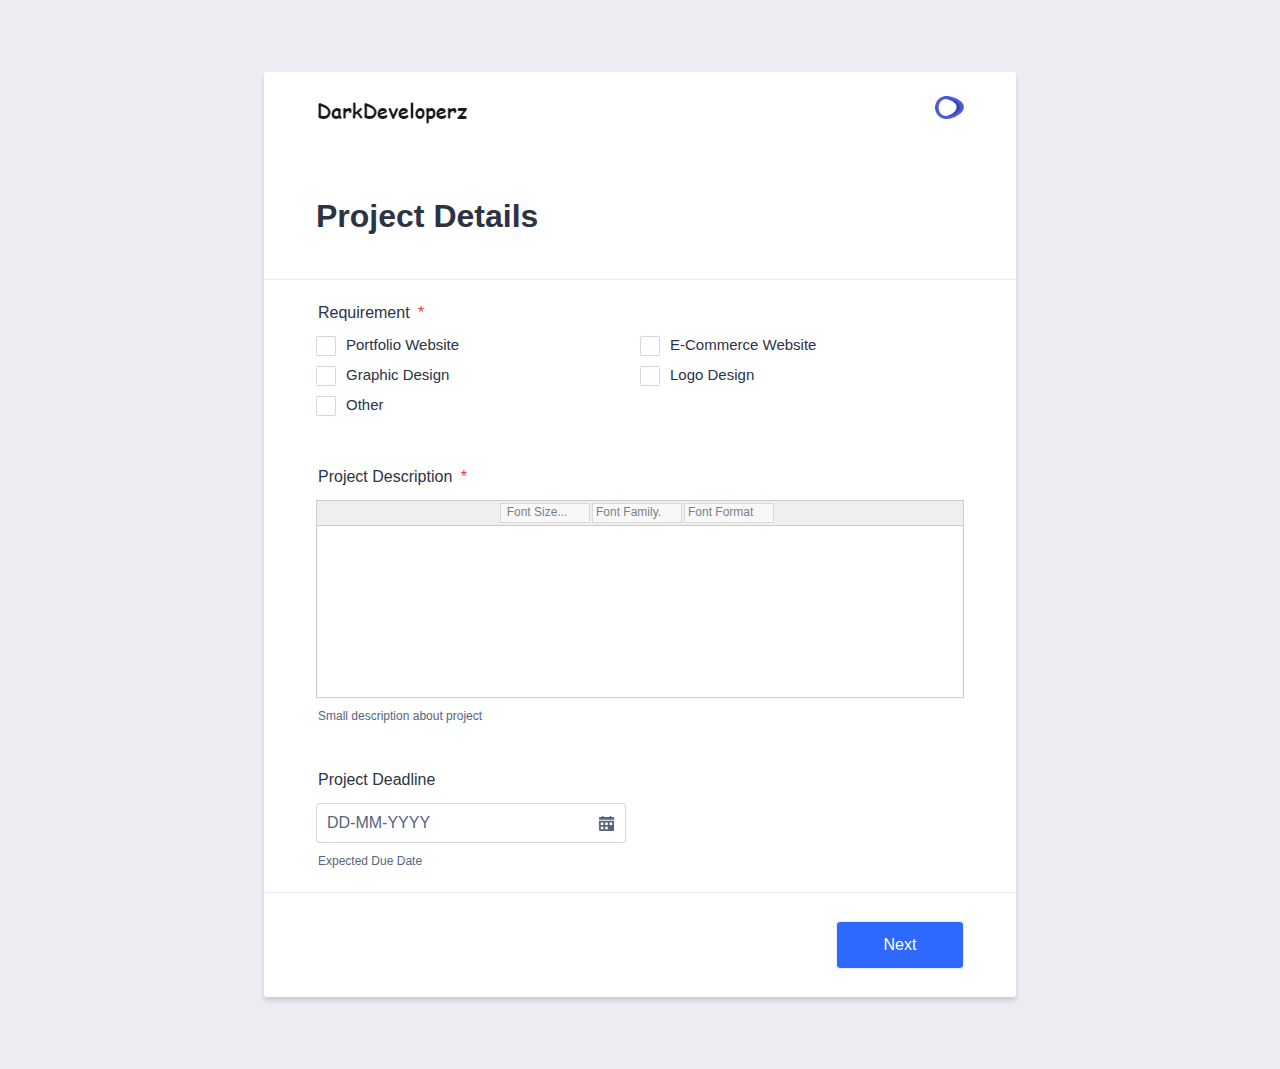
==== commit 21359ceb: "Update form.html" ====
--- a/Portfolio2/forms/registration/form.html
+++ b/Portfolio2/forms/registration/form.html
@@ -718,7 +718,7 @@
         <li class="form-line form-line-column form-col-1" data-type="control_image" id="id_28">
           <div id="cid_28" class="form-input-wide" data-layout="full">
             <a href="https://DarkDeveloperz.github.io" target="_blank" rel="nofollow" data-component="link"><img
-                alt="DarkDeveloperz.github.io" class="form-image" style="border:0" src="/img/brand_name.png"
+                alt="DarkDeveloperz.github.io" class="form-image" style="border:0" src="/Portfolio2/img/brand_name.png"
                 height="29px" width="170px" data-component="image" /></a>
             <!-- src="https://www.jotform.com/uploads/jixaw52576/form_files/brand%20name.6009a45da09234.02310504.png" -->
           </div>
@@ -727,8 +727,8 @@
           <div id="cid_38" class="form-input-wide" data-layout="full">
             <div style="text-align:right">
               <a href="https://DarkDeveloperz.github.io" target="_blank" rel="nofollow" data-component="link"><img
-                  alt="DarkDeveloperz.github.io" class="form-image" style="border:0" src="/img/logo.png" height="23px"
-                  width="29px" data-component="image" /></a>
+                  alt="DarkDeveloperz.github.io" class="form-image" style="border:0" src="/Portfolio2/img/logo.png"
+                  height="23px" width="29px" data-component="image" /></a>
               <!-- src="https://www.jotform.com/uploads/jixaw52576/form_files/logo.6009710e718fd8.34148521.png" -->
             </div>
           </div>
